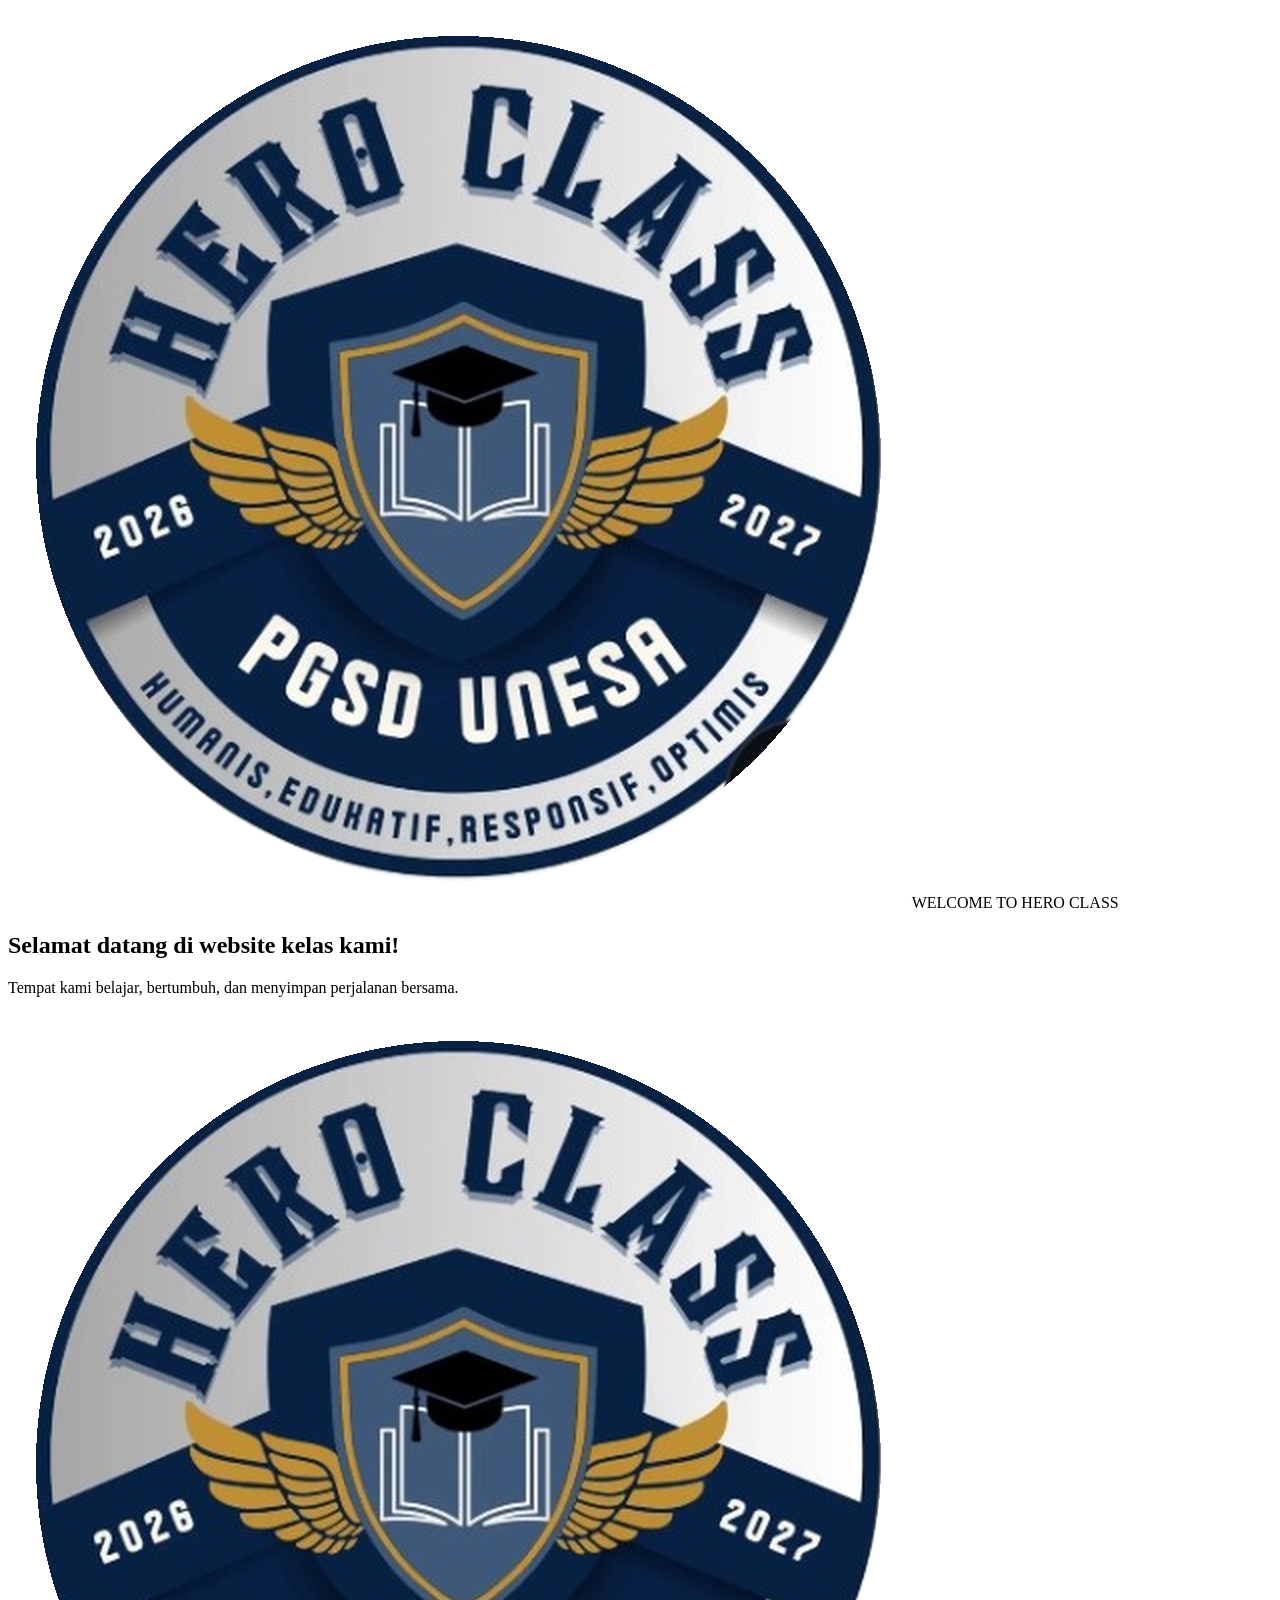
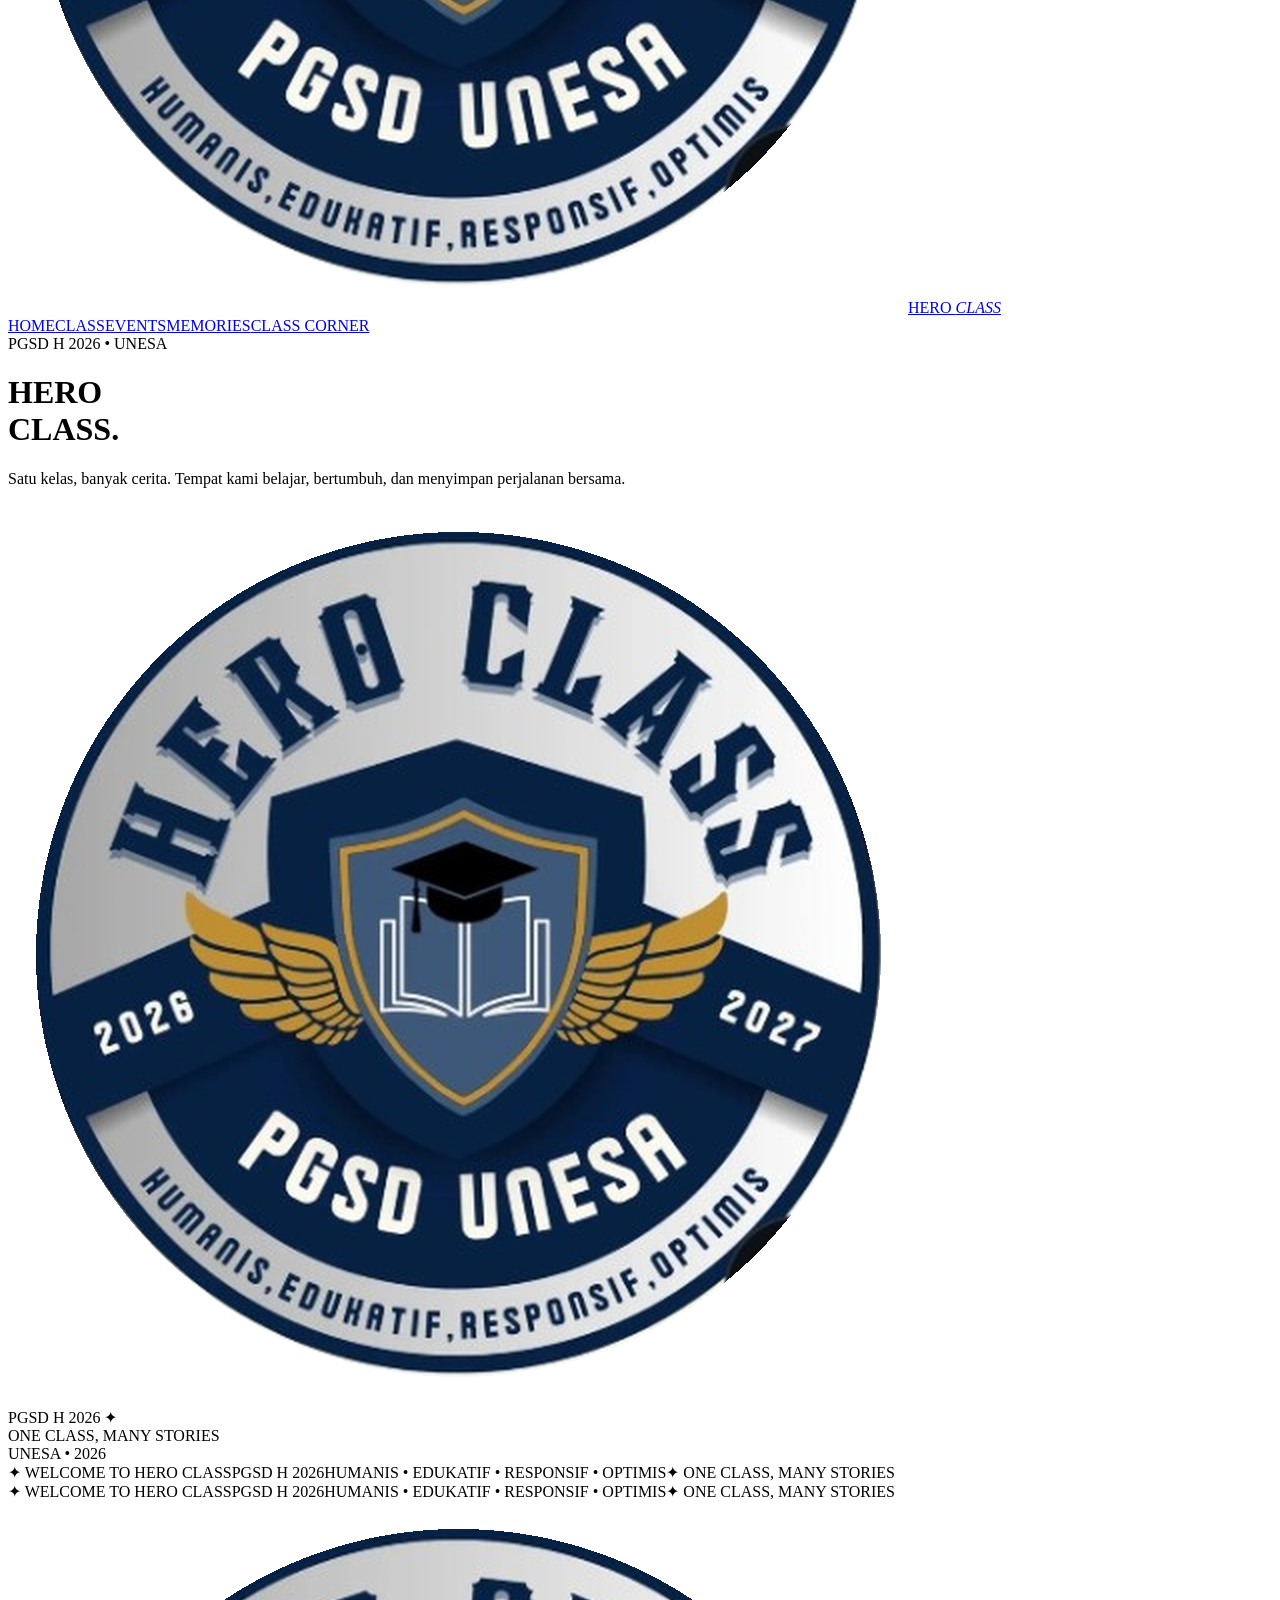
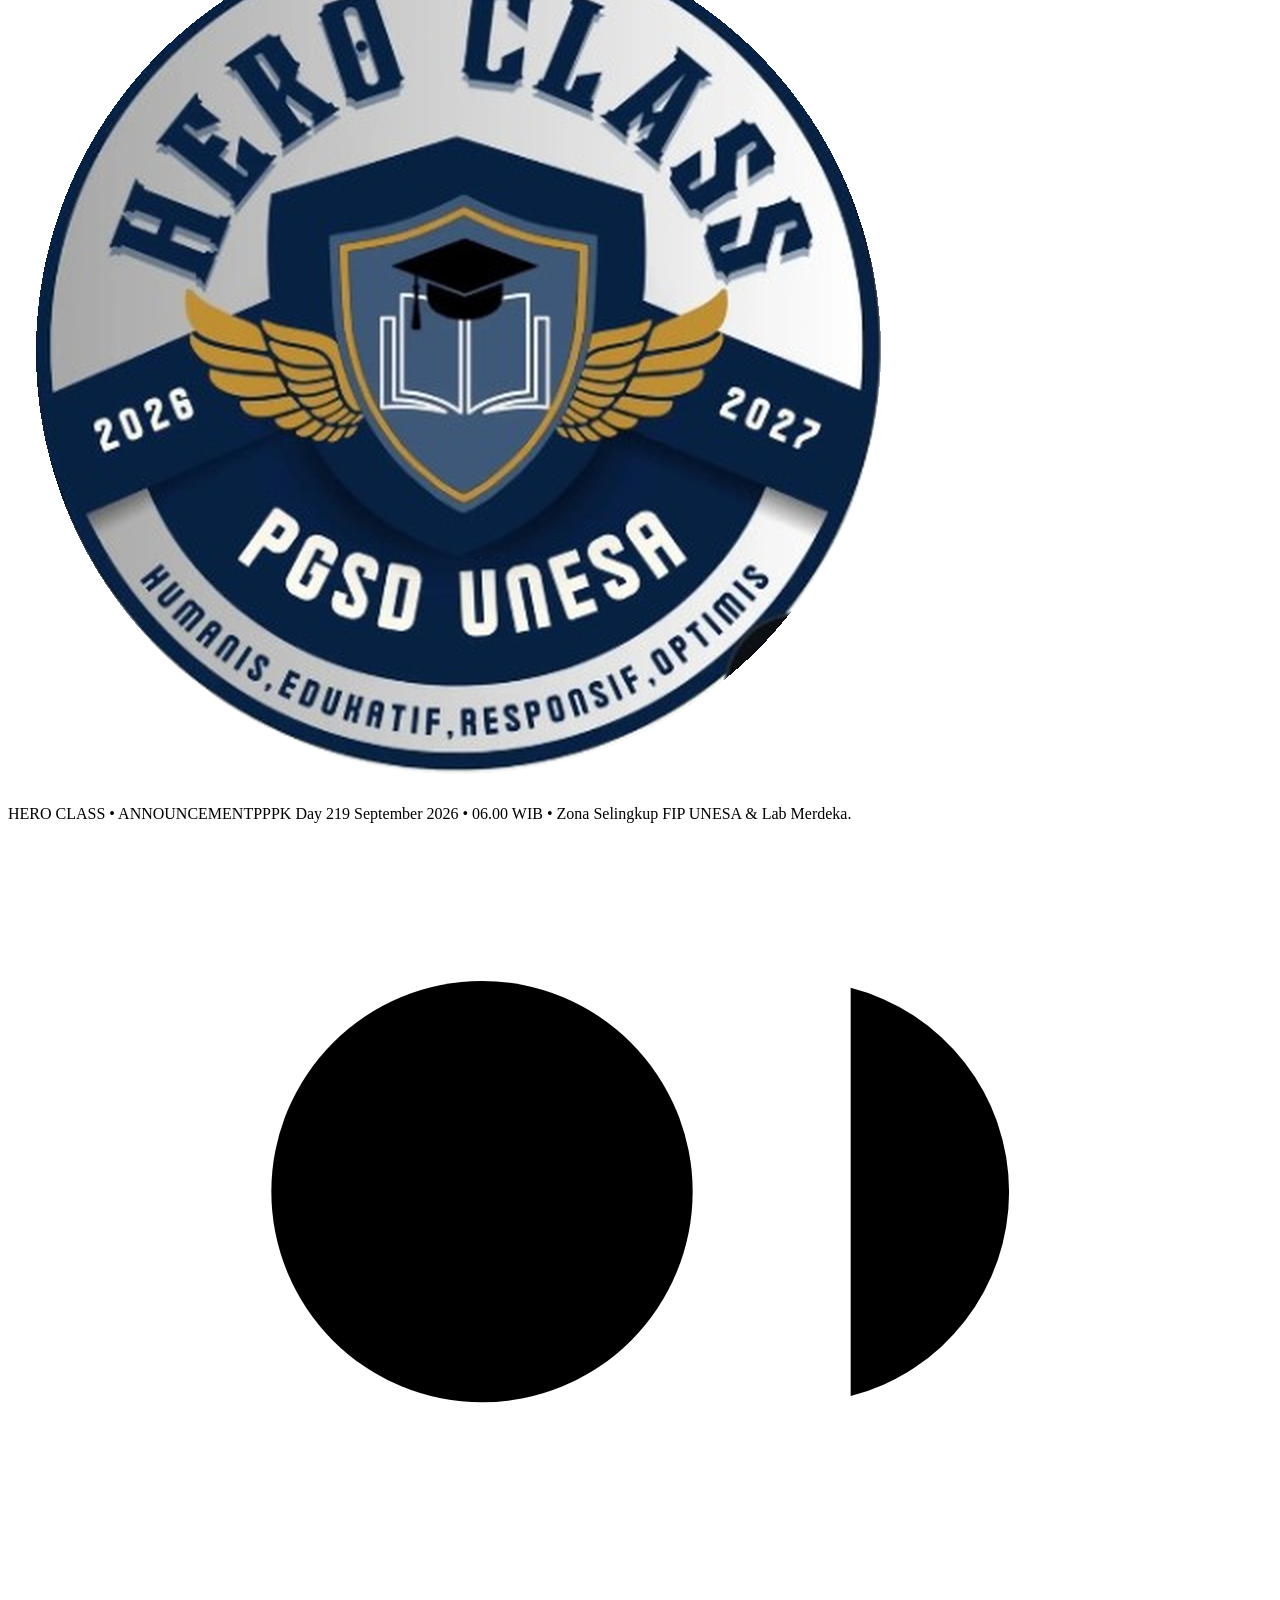
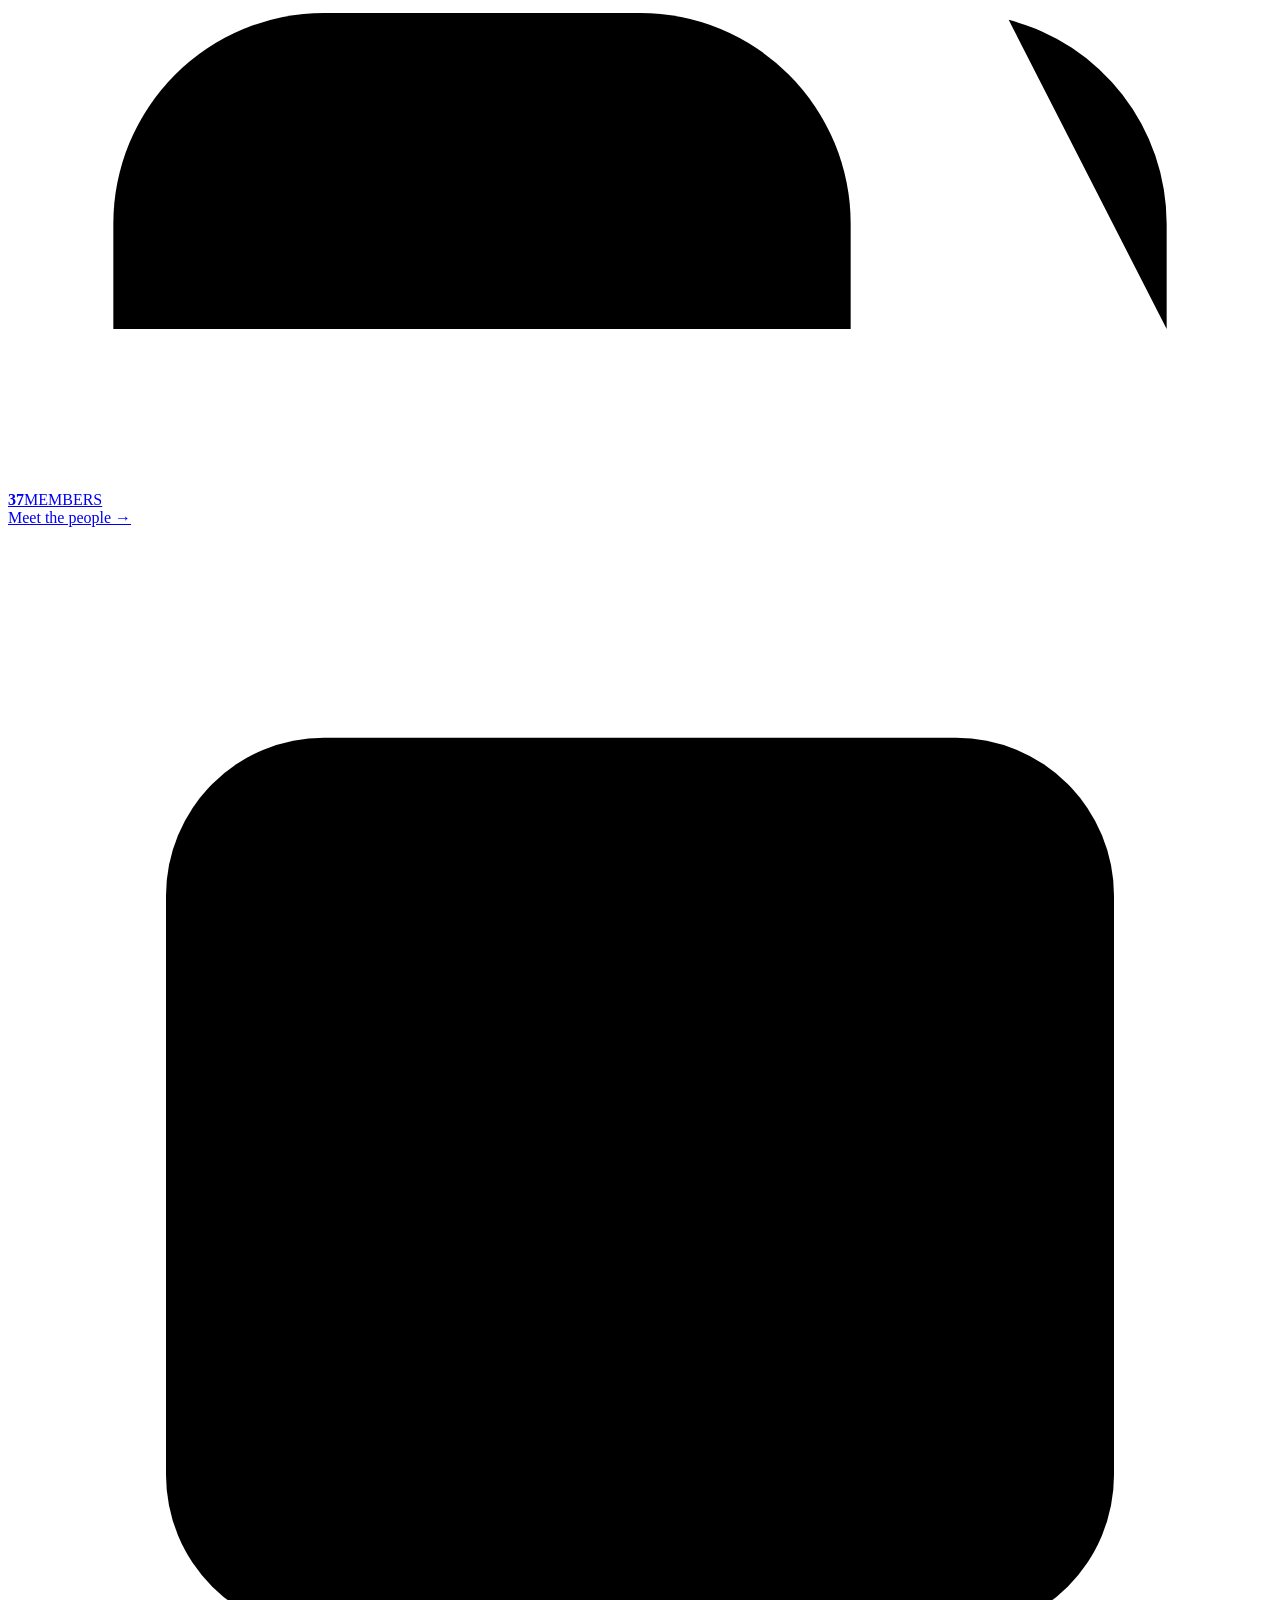
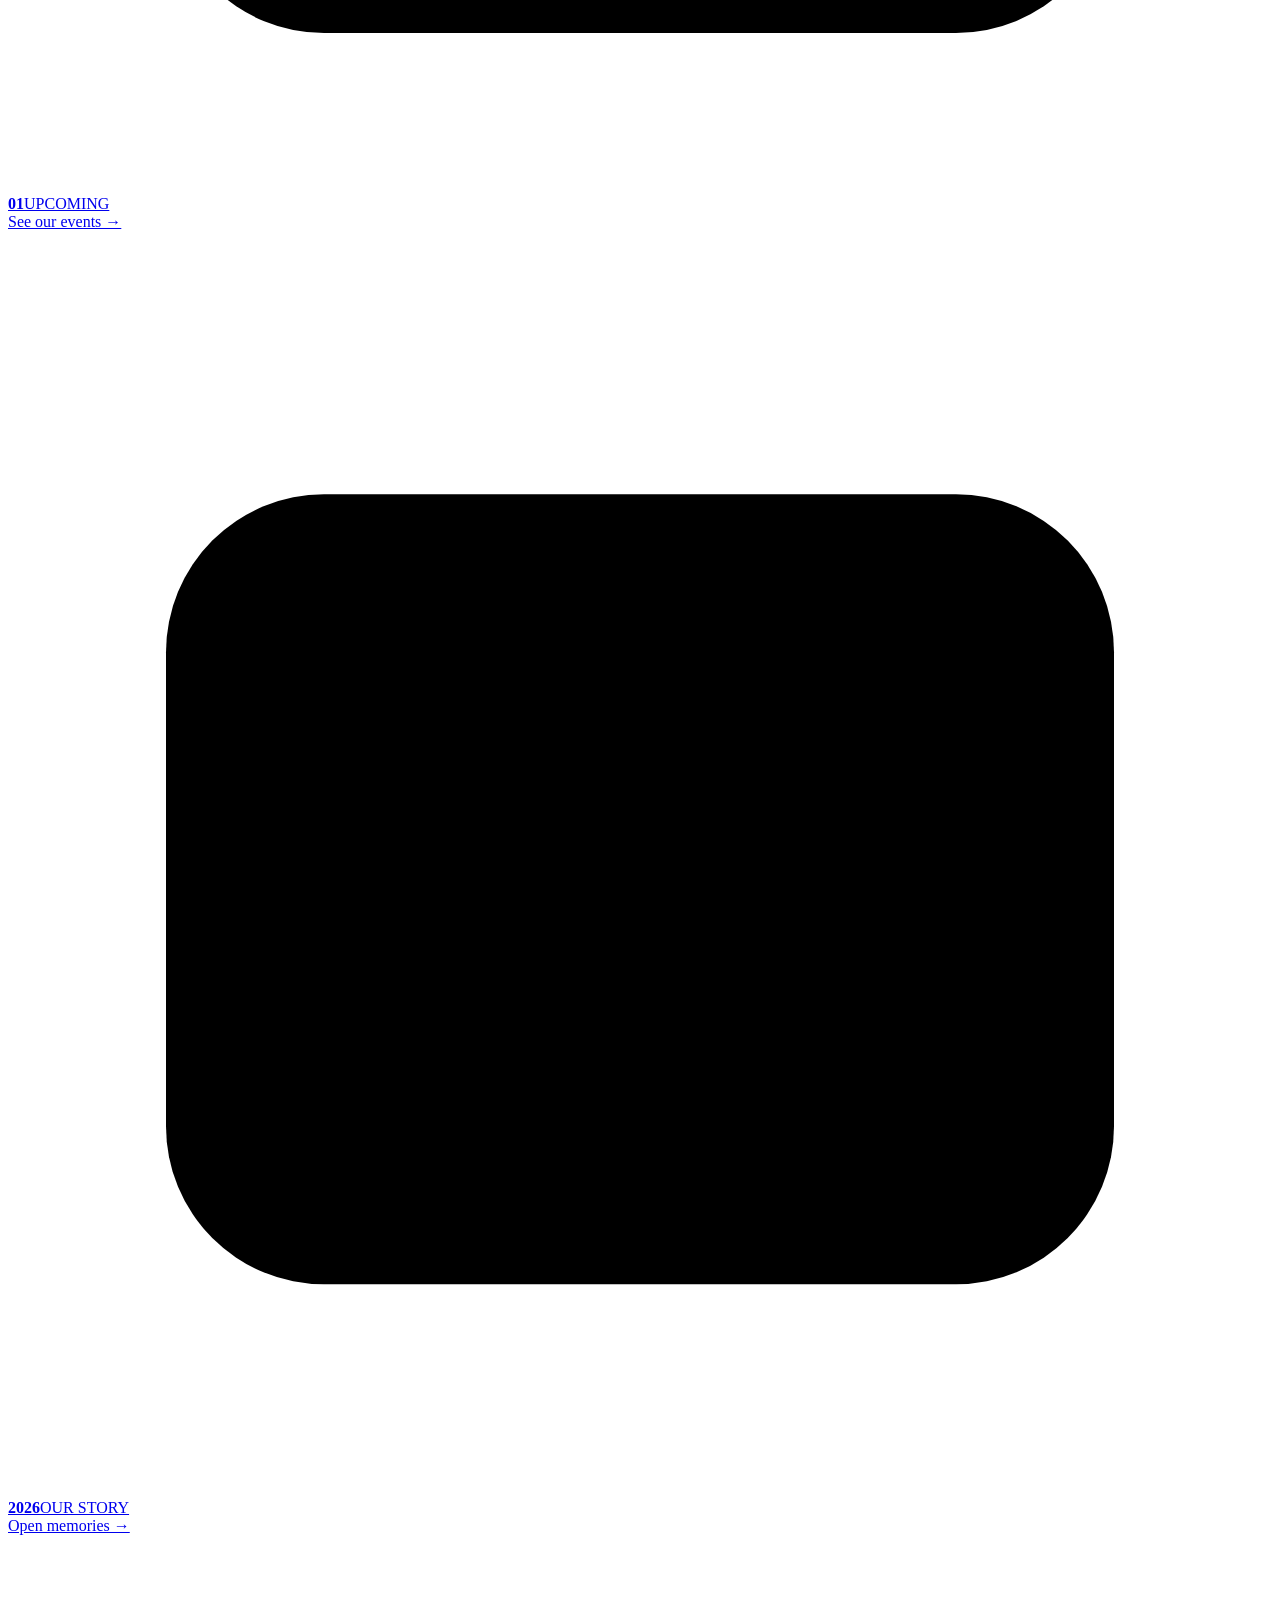
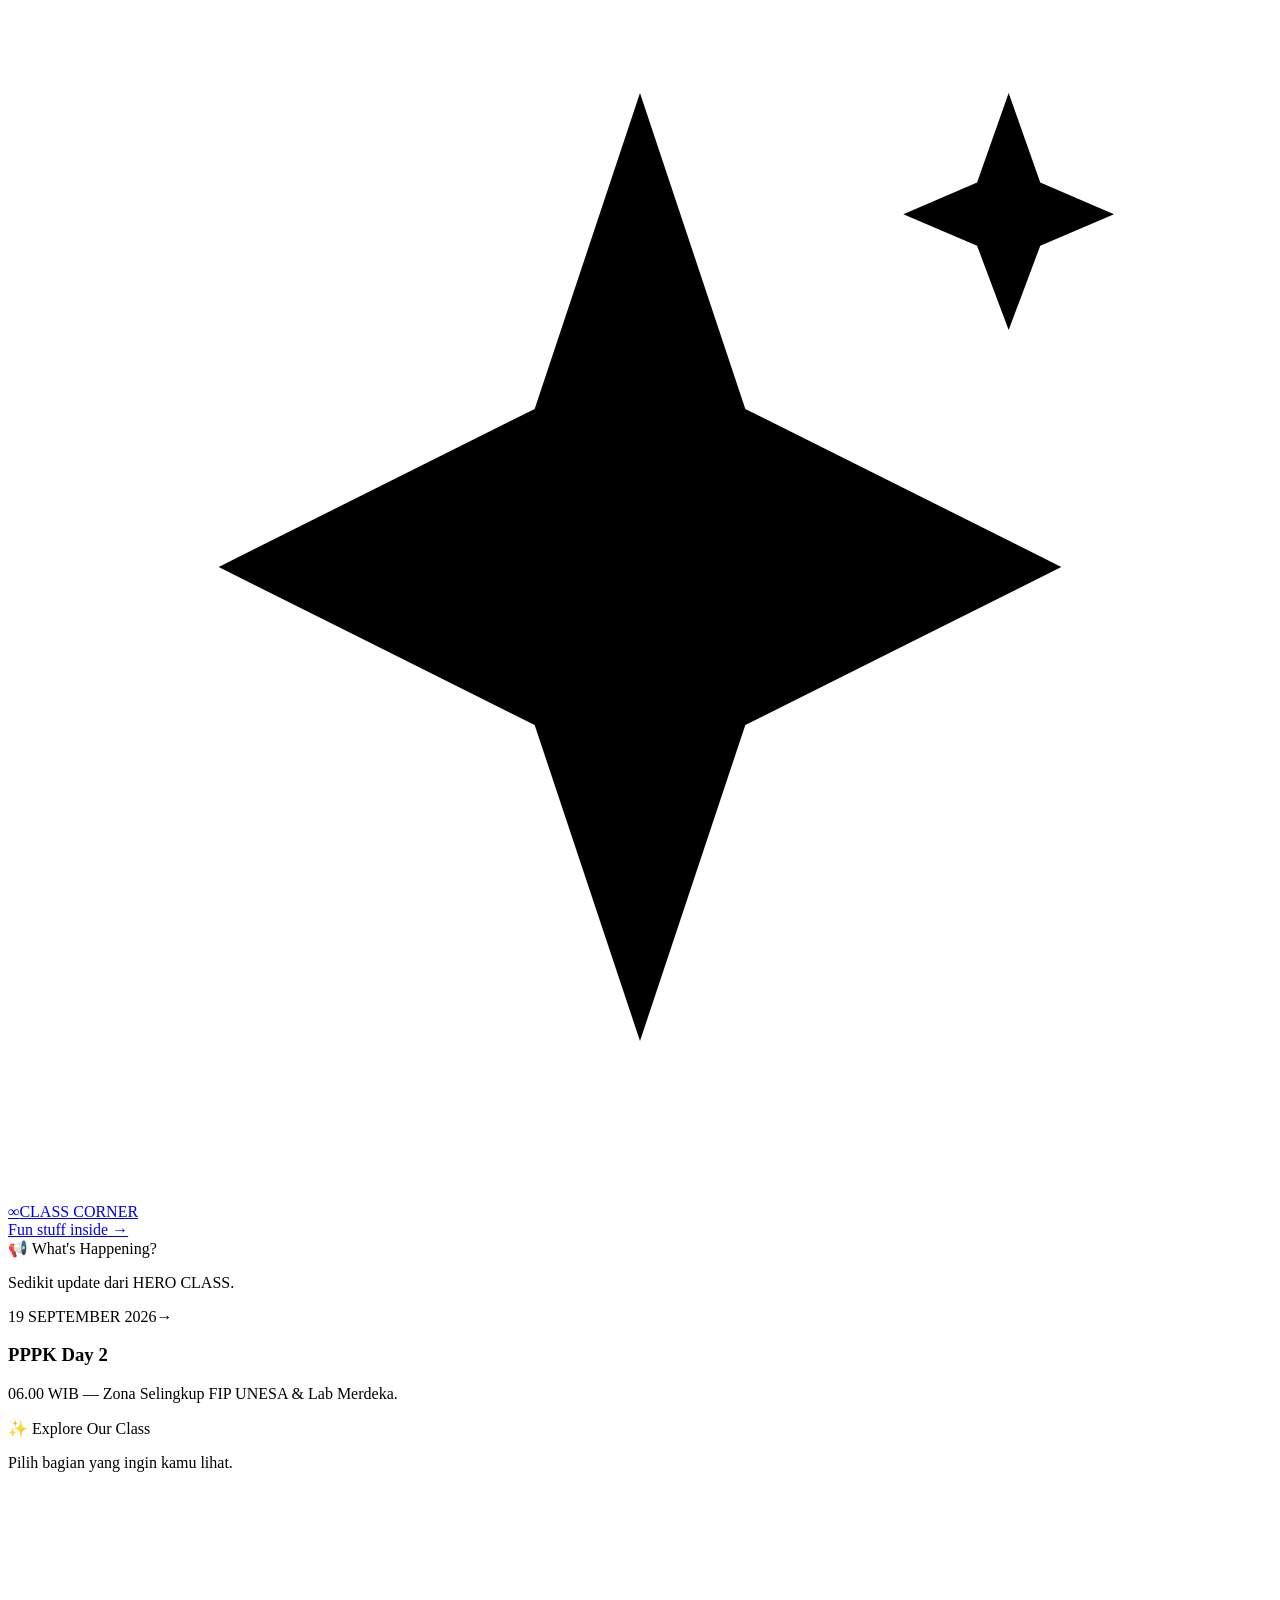
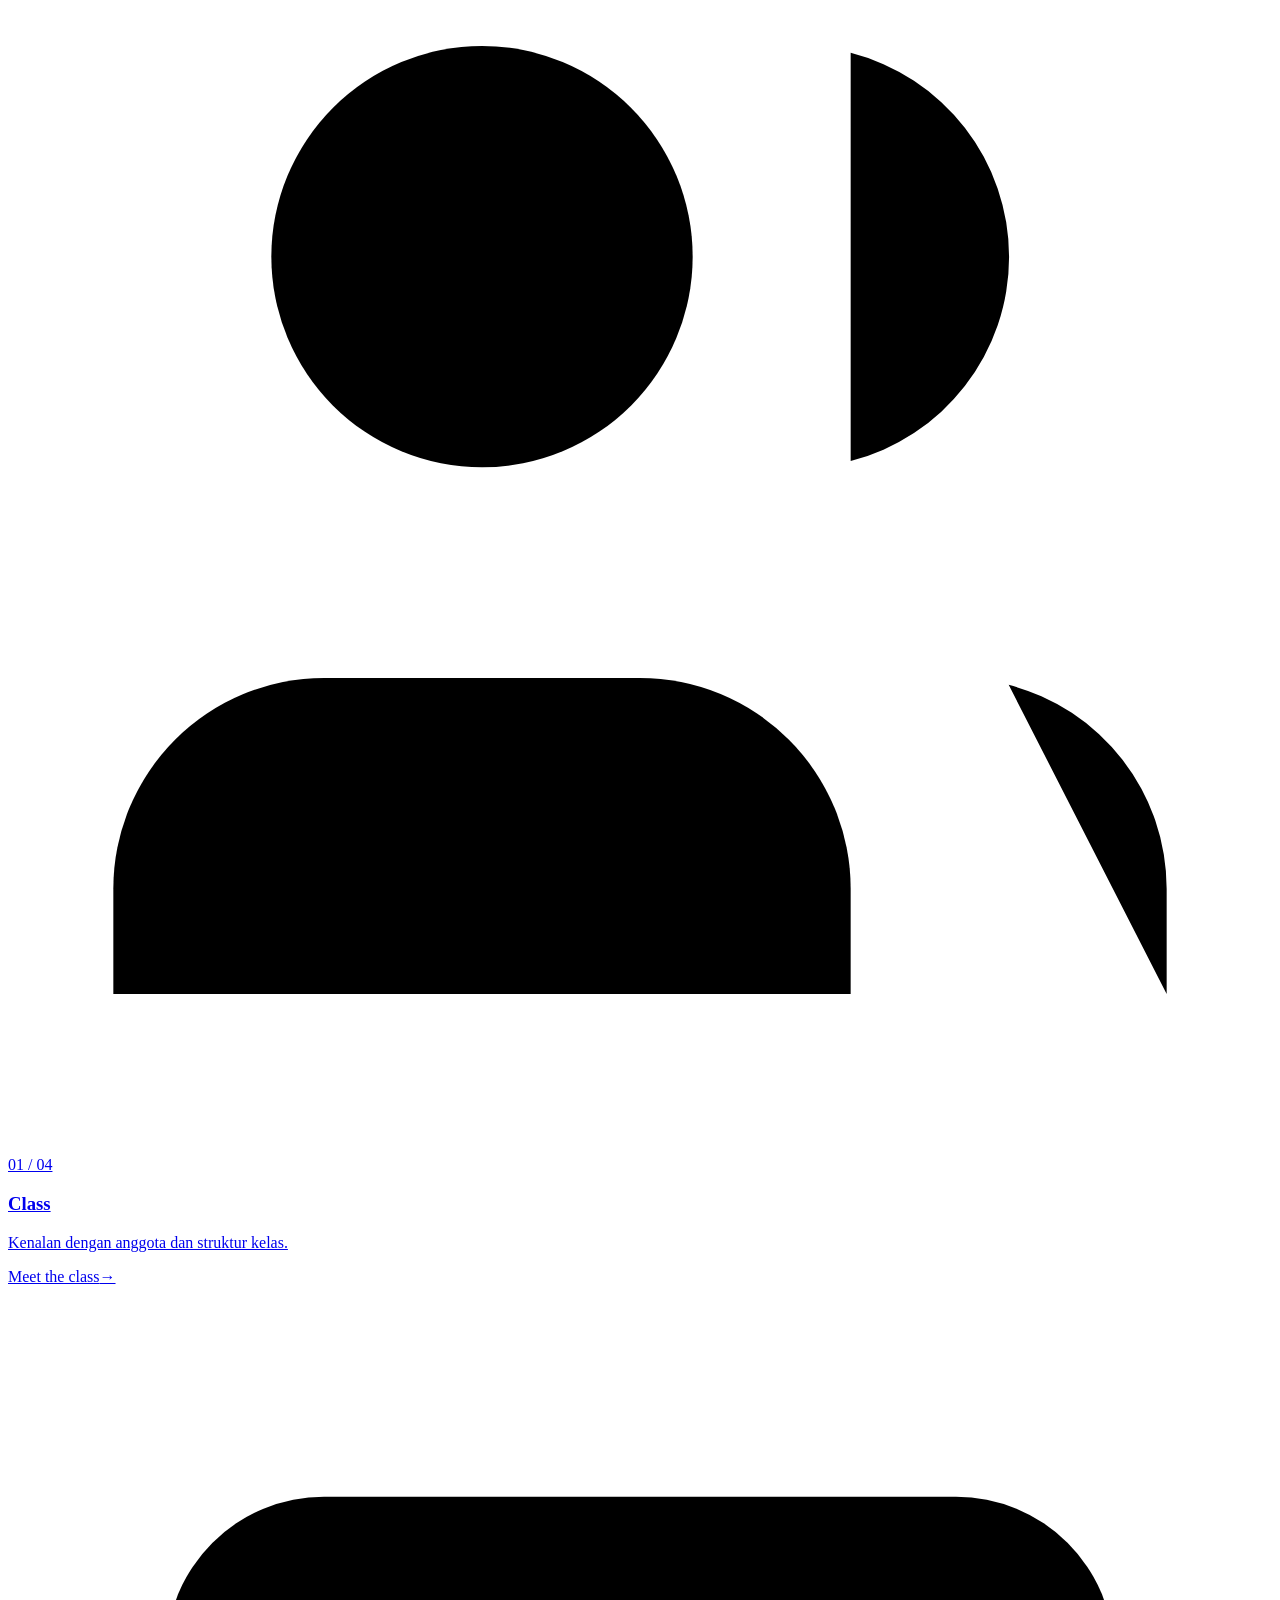
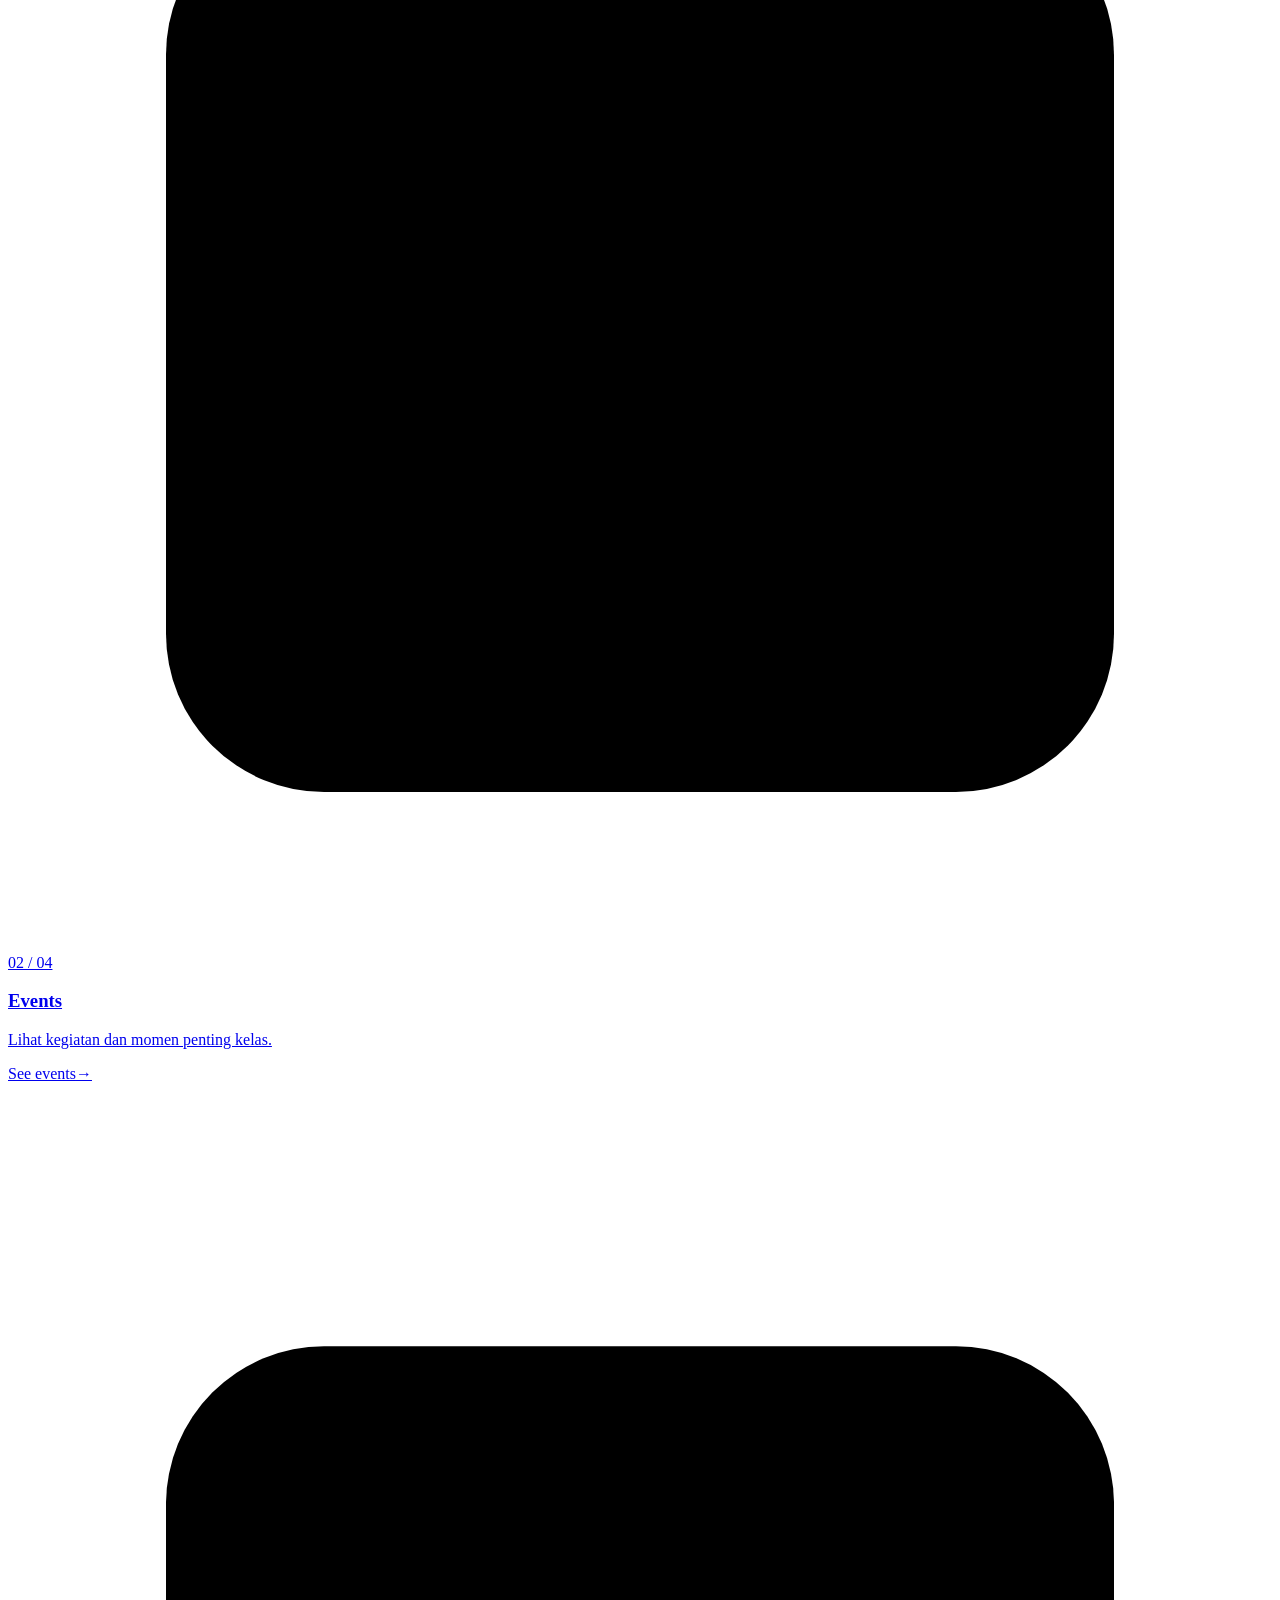
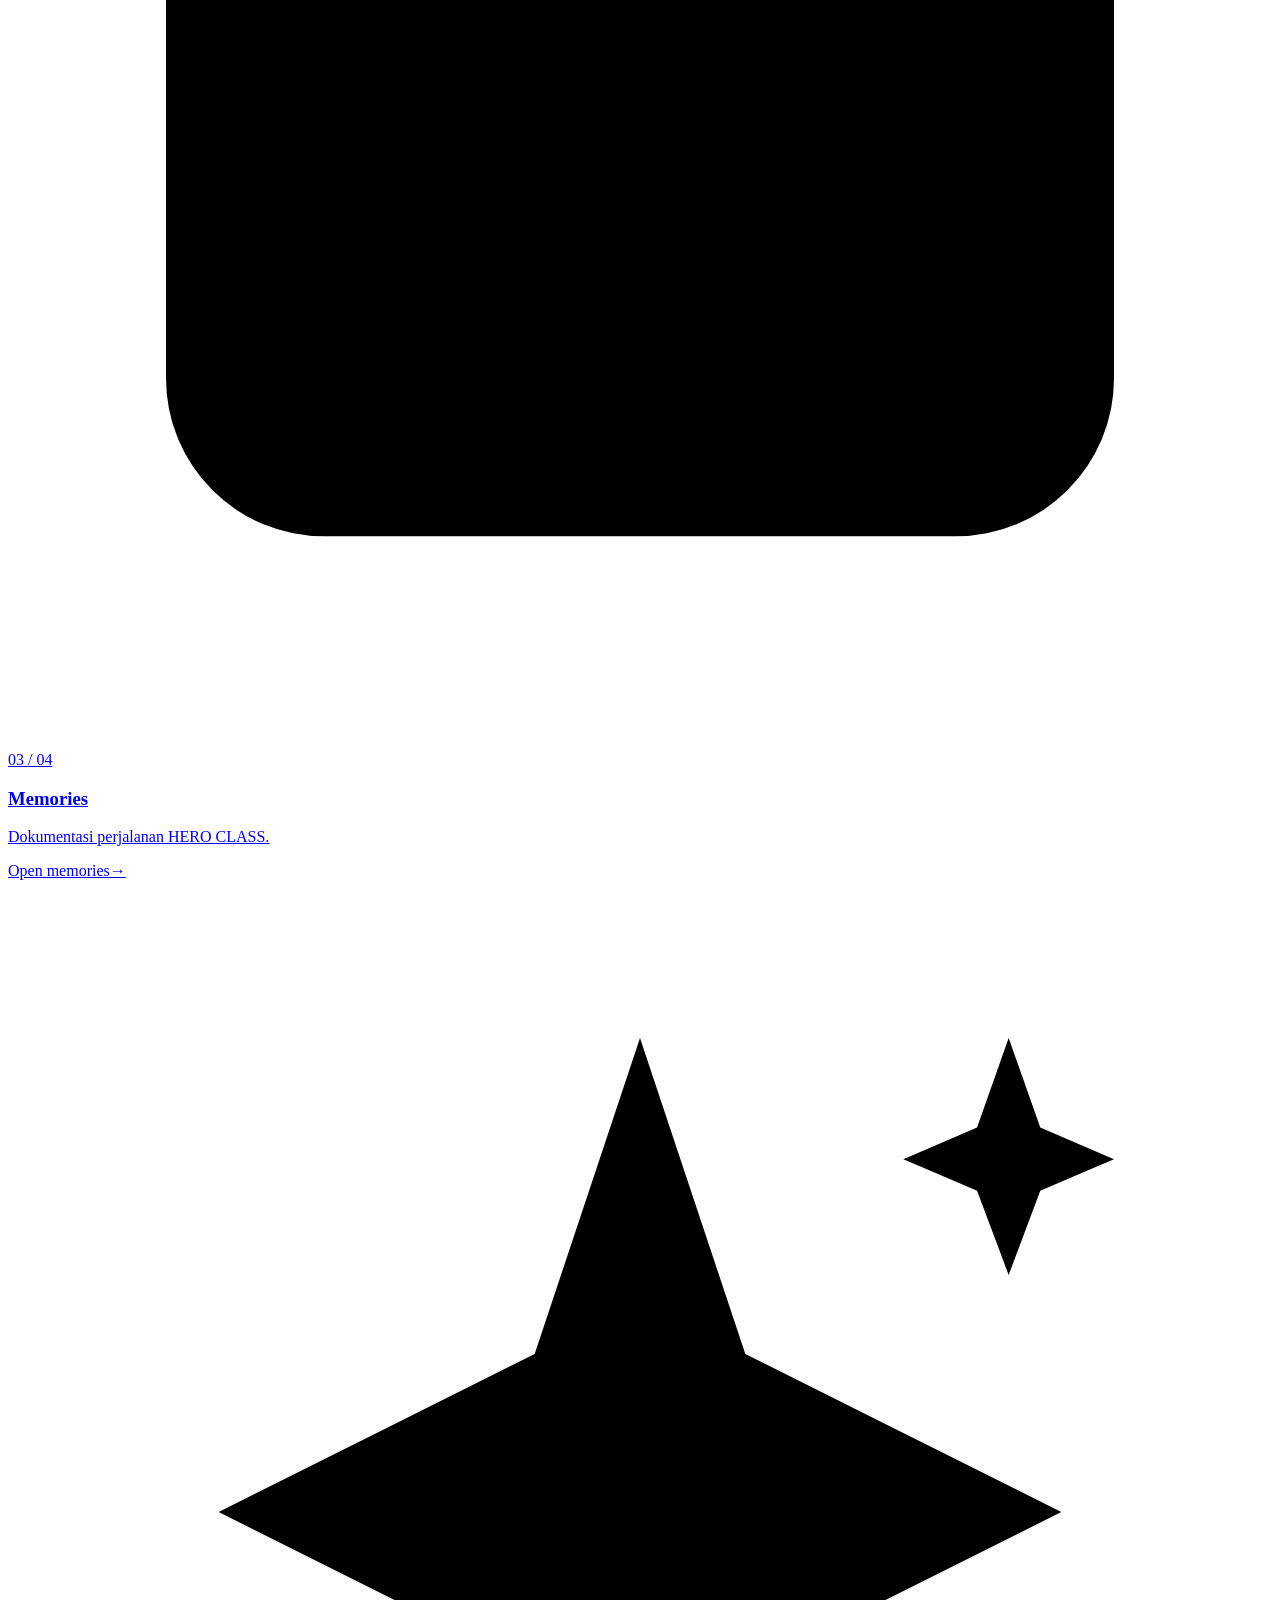
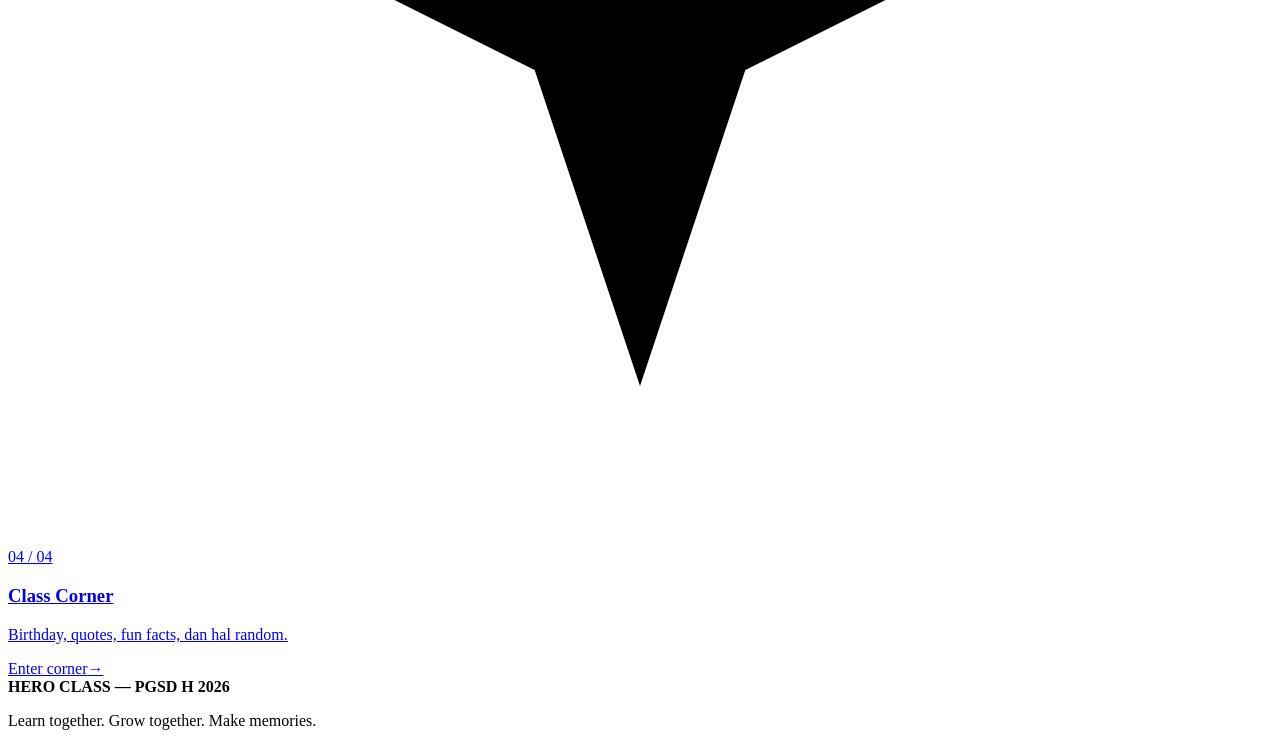
==== index.html @ 38826e3f "Add files via upload" ====
<!doctype html><html lang="id"><head><meta charset="utf-8"><meta name="viewport" content="width=device-width,initial-scale=1"><meta name="theme-color" content="#101c3a"><title>Home — HERO CLASS</title>
  <link rel="stylesheet" href="css/style.css">
</head><body>
<div class="welcome-overlay" id="welcomeOverlay" role="dialog" aria-modal="true" aria-label="Selamat datang">
  <div class="welcome-panel">
    <img class="welcome-logo" src="logo-hero-class.png" alt="Logo HERO CLASS">
    <span class="welcome-kicker">WELCOME TO HERO CLASS</span>
    <h2>Selamat datang di website kelas kami!</h2>
    <p>Tempat kami belajar, bertumbuh, dan menyimpan perjalanan bersama.</p>
  </div>
</div>
<div class="gravity-bg" aria-hidden="true"><i></i><i></i><i></i></div><nav><a class="brand" href="index.html"><img src="logo-hero-class.png"><span>HERO <em>CLASS</em></span></a><div class="navlinks"><a class="active" href="index.html">HOME</a><a class="" href="class.html">CLASS</a><a class="" href="events.html">EVENTS</a><a class="" href="memories.html">MEMORIES</a><a class="" href="corner.html">CLASS CORNER</a></div></nav><header class="hero"><div class="hero-inner"><div>
<div class="eyebrow">PGSD H 2026 • UNESA</div><h1>HERO<br><span>CLASS.</span></h1>
<p class="lead">Satu kelas, banyak cerita. Tempat kami belajar, bertumbuh, dan menyimpan perjalanan bersama.</p>
</div>
</div><div class="hero-art"><img class="hero-logo" src="logo-hero-class.png"><div class="sticker st1">PGSD H 2026 ✦</div><div class="sticker st2">ONE CLASS, MANY STORIES</div><div class="sticker st3">UNESA • 2026</div></div></div></header>
<div class="ticker"><div class="ticker-track">
<div class="ticker-group"><span>✦ WELCOME TO HERO CLASS</span><span>PGSD H 2026</span><span>HUMANIS • EDUKATIF • RESPONSIF • OPTIMIS</span><span>✦ ONE CLASS, MANY STORIES</span></div>
<div class="ticker-group"><span>✦ WELCOME TO HERO CLASS</span><span>PGSD H 2026</span><span>HUMANIS • EDUKATIF • RESPONSIF • OPTIMIS</span><span>✦ ONE CLASS, MANY STORIES</span></div>
</div></div>
<div class="notice-panel"><img class="notice-logo" src="logo-hero-class.png" alt="Logo HERO CLASS"><div class="notice-copy"><span class="notice-kicker">HERO CLASS • ANNOUNCEMENT</span><span class="notice-title">PPPK Day 2</span><span class="notice-text">19 September 2026 • 06.00 WIB • Zona Selingkup FIP UNESA &amp; Lab Merdeka.</span></div><span class="notice-dot" aria-hidden="true"></span></div>
<div class="quick">
<a class="card" href="class.html"><div class="quick-icon"><svg viewBox="0 0 24 24" aria-hidden="true"><path d="M16 21v-2a4 4 0 0 0-4-4H6a4 4 0 0 0-4 4v2"/><circle cx="9" cy="7" r="4"/><path d="M22 21v-2a4 4 0 0 0-3-3.87M16 3.13a4 4 0 0 1 0 7.75"/></svg></div><b>37</b><span>MEMBERS</span><div class="mini">Meet the people →</div></a>
<a class="card" href="events.html"><div class="quick-icon"><svg viewBox="0 0 24 24" aria-hidden="true"><rect x="3" y="4" width="18" height="17" rx="3"/><path d="M16 2v4M8 2v4M3 10h18"/><path d="M8 14h3M8 17h5"/></svg></div><b>01</b><span>UPCOMING</span><div class="mini">See our events →</div></a>
<a class="card" href="memories.html"><div class="quick-icon"><svg viewBox="0 0 24 24" aria-hidden="true"><rect x="3" y="5" width="18" height="15" rx="3"/><circle cx="8.5" cy="10" r="1.5"/><path d="m5 17 4.5-4 3.2 2.7 2.2-2.1L20 18"/></svg></div><b>2026</b><span>OUR STORY</span><div class="mini">Open memories →</div></a>
<a class="card" href="corner.html"><div class="quick-icon"><svg viewBox="0 0 24 24" aria-hidden="true"><path d="M12 3 14 9l6 3-6 3-2 6-2-6-6-3 6-3 2-6Z"/><path d="m19 3 .6 1.7L21 5.3l-1.4.6L19 7.5l-.6-1.6-1.4-.6 1.4-.6L19 3Z"/></svg></div><b>∞</b><span>CLASS CORNER</span><div class="mini">Fun stuff inside →</div></a>
</div>
<section><div class="wrap"><div class="section-title">📢 What's Happening?</div><p class="sub">Sedikit update dari HERO CLASS.</p><div class="card notice"><span class="date">19 SEPTEMBER 2026</span><span class="arrow">→</span><h3>PPPK Day 2</h3><p>06.00 WIB — Zona Selingkup FIP UNESA &amp; Lab Merdeka.</p></div></div></section>
<section style="padding-top:0"><div class="wrap"><div class="section-title">✨ Explore Our Class</div><p class="sub">Pilih bagian yang ingin kamu lihat.</p><div class="grid explore-grid">
<a class="card explore-card" href="class.html"><div class="explore-inner"><div><div class="explore-top"><div class="explore-icon"><svg viewBox="0 0 24 24" aria-hidden="true"><path d="M16 21v-2a4 4 0 0 0-4-4H6a4 4 0 0 0-4 4v2"/><circle cx="9" cy="7" r="4"/><path d="M22 21v-2a4 4 0 0 0-3-3.87M16 3.13a4 4 0 0 1 0 7.75"/></svg></div><span class="explore-num">01 / 04</span></div><h3>Class</h3><p>Kenalan dengan anggota dan struktur kelas.</p></div><div class="explore-link"><span>Meet the class</span><span class="explore-arrow">→</span></div></div></a>
<a class="card explore-card" href="events.html"><div class="explore-inner"><div><div class="explore-top"><div class="explore-icon"><svg viewBox="0 0 24 24" aria-hidden="true"><rect x="3" y="4" width="18" height="17" rx="3"/><path d="M16 2v4M8 2v4M3 10h18"/><path d="M8 14h3M8 17h5"/></svg></div><span class="explore-num">02 / 04</span></div><h3>Events</h3><p>Lihat kegiatan dan momen penting kelas.</p></div><div class="explore-link"><span>See events</span><span class="explore-arrow">→</span></div></div></a>
<a class="card explore-card" href="memories.html"><div class="explore-inner"><div><div class="explore-top"><div class="explore-icon"><svg viewBox="0 0 24 24" aria-hidden="true"><rect x="3" y="5" width="18" height="15" rx="3"/><circle cx="8.5" cy="10" r="1.5"/><path d="m5 17 4.5-4 3.2 2.7 2.2-2.1L20 18"/></svg></div><span class="explore-num">03 / 04</span></div><h3>Memories</h3><p>Dokumentasi perjalanan HERO CLASS.</p></div><div class="explore-link"><span>Open memories</span><span class="explore-arrow">→</span></div></div></a>
<a class="card explore-card" href="corner.html"><div class="explore-inner"><div><div class="explore-top"><div class="explore-icon"><svg viewBox="0 0 24 24" aria-hidden="true"><path d="M12 3 14 9l6 3-6 3-2 6-2-6-6-3 6-3 2-6Z"/><path d="m19 3 .6 1.7L21 5.3l-1.4.6L19 7.5l-.6-1.6-1.4-.6 1.4-.6L19 3Z"/></svg></div><span class="explore-num">04 / 04</span></div><h3>Class Corner</h3><p>Birthday, quotes, fun facts, dan hal random.</p></div><div class="explore-link"><span>Enter corner</span><span class="explore-arrow">→</span></div></div></a>
</div></div></section>
<footer><strong>HERO CLASS — PGSD H 2026</strong><p><span>Learn together. Grow together. Make memories.</span></p></footer>
  <script src="js/main.js"></script>
  <script src="js/home.js"></script>
</body></html>
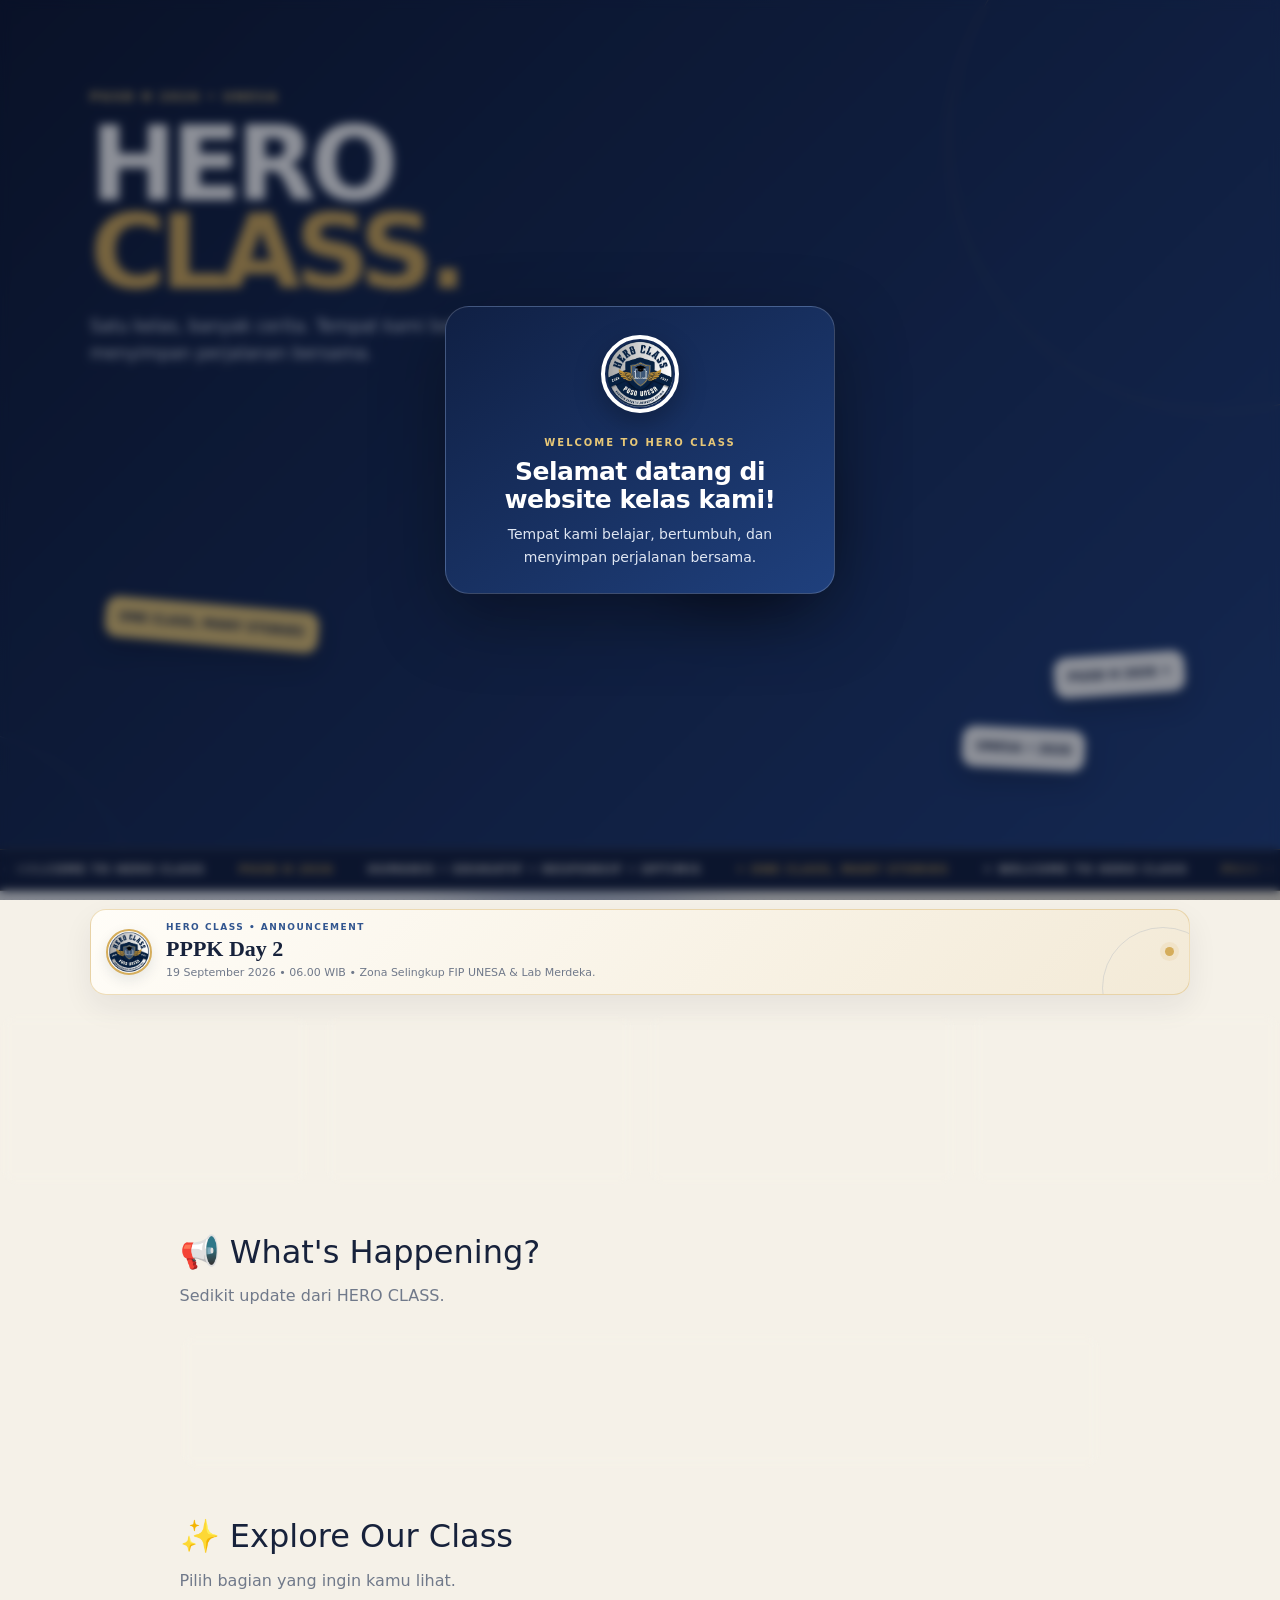
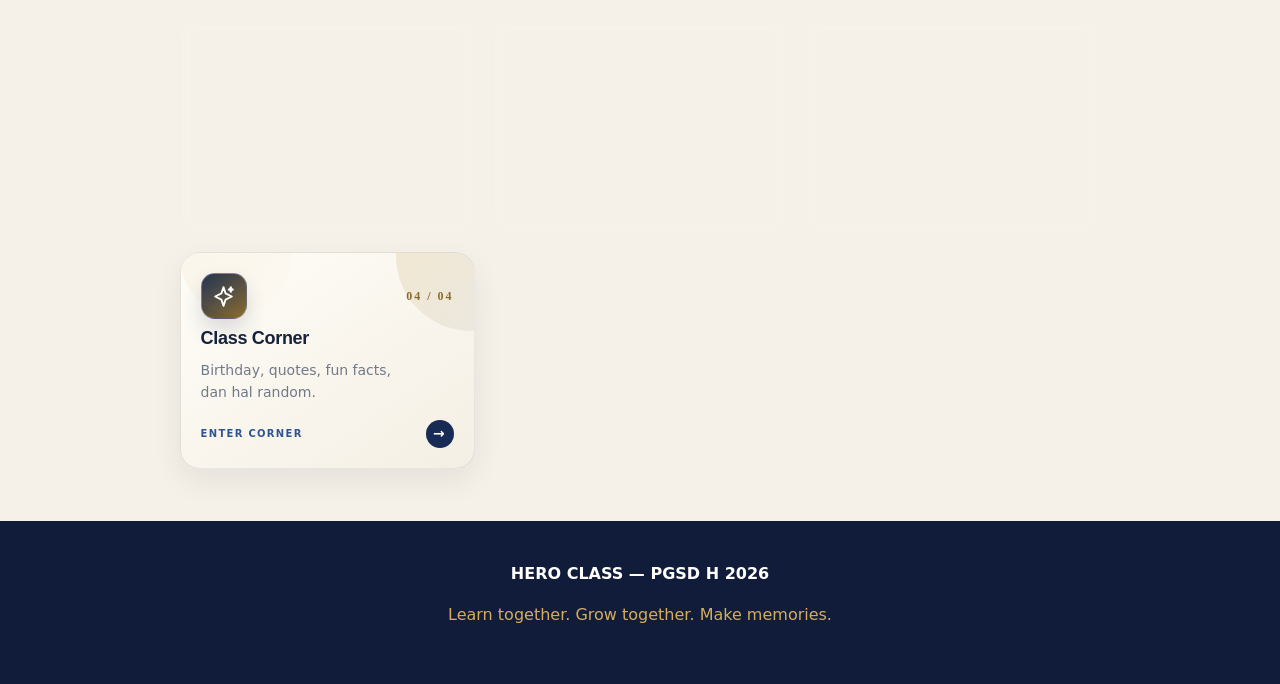
==== commit 870adf86: "Upload" ====
--- a/index.html
+++ b/index.html
@@ -10,22 +10,22 @@
   </div>
 </div>
 <div class="gravity-bg" aria-hidden="true"><i></i><i></i><i></i></div><nav><a class="brand" href="index.html"><img src="logo-hero-class.png"><span>HERO <em>CLASS</em></span></a><div class="navlinks"><a class="active" href="index.html">HOME</a><a class="" href="class.html">CLASS</a><a class="" href="events.html">EVENTS</a><a class="" href="memories.html">MEMORIES</a><a class="" href="corner.html">CLASS CORNER</a></div></nav><header class="hero"><div class="hero-inner"><div>
-<div class="eyebrow">PGSD H 2026 • UNESA</div><h1>HERO<br><span>CLASS.</span></h1>
-<p class="lead">Satu kelas, banyak cerita. Tempat kami belajar, bertumbuh, dan menyimpan perjalanan bersama.</p>
+<div class="eyebrow" id="homeEyebrow">PGSD H 2026 • UNESA</div><h1 id="homeTitle">HERO<br><span>CLASS.</span></h1>
+<p class="lead" id="homeLead">Satu kelas, banyak cerita. Tempat kami belajar, bertumbuh, dan menyimpan perjalanan bersama.</p>
 </div>
 </div><div class="hero-art"><img class="hero-logo" src="logo-hero-class.png"><div class="sticker st1">PGSD H 2026 ✦</div><div class="sticker st2">ONE CLASS, MANY STORIES</div><div class="sticker st3">UNESA • 2026</div></div></div></header>
 <div class="ticker"><div class="ticker-track">
 <div class="ticker-group"><span>✦ WELCOME TO HERO CLASS</span><span>PGSD H 2026</span><span>HUMANIS • EDUKATIF • RESPONSIF • OPTIMIS</span><span>✦ ONE CLASS, MANY STORIES</span></div>
 <div class="ticker-group"><span>✦ WELCOME TO HERO CLASS</span><span>PGSD H 2026</span><span>HUMANIS • EDUKATIF • RESPONSIF • OPTIMIS</span><span>✦ ONE CLASS, MANY STORIES</span></div>
 </div></div>
-<div class="notice-panel"><img class="notice-logo" src="logo-hero-class.png" alt="Logo HERO CLASS"><div class="notice-copy"><span class="notice-kicker">HERO CLASS • ANNOUNCEMENT</span><span class="notice-title">PPPK Day 2</span><span class="notice-text">19 September 2026 • 06.00 WIB • Zona Selingkup FIP UNESA &amp; Lab Merdeka.</span></div><span class="notice-dot" aria-hidden="true"></span></div>
+<div class="notice-panel"><img class="notice-logo" src="logo-hero-class.png" alt="Logo HERO CLASS"><div class="notice-copy"><span class="notice-kicker">HERO CLASS • ANNOUNCEMENT</span><span class="notice-title" id="announcementTitle">PPPK Day 2</span><span class="notice-text" id="announcementText">19 September 2026 • 06.00 WIB • Zona Selingkup FIP UNESA &amp; Lab Merdeka.</span></div><span class="notice-dot" aria-hidden="true"></span></div>
 <div class="quick">
 <a class="card" href="class.html"><div class="quick-icon"><svg viewBox="0 0 24 24" aria-hidden="true"><path d="M16 21v-2a4 4 0 0 0-4-4H6a4 4 0 0 0-4 4v2"/><circle cx="9" cy="7" r="4"/><path d="M22 21v-2a4 4 0 0 0-3-3.87M16 3.13a4 4 0 0 1 0 7.75"/></svg></div><b>37</b><span>MEMBERS</span><div class="mini">Meet the people →</div></a>
 <a class="card" href="events.html"><div class="quick-icon"><svg viewBox="0 0 24 24" aria-hidden="true"><rect x="3" y="4" width="18" height="17" rx="3"/><path d="M16 2v4M8 2v4M3 10h18"/><path d="M8 14h3M8 17h5"/></svg></div><b>01</b><span>UPCOMING</span><div class="mini">See our events →</div></a>
 <a class="card" href="memories.html"><div class="quick-icon"><svg viewBox="0 0 24 24" aria-hidden="true"><rect x="3" y="5" width="18" height="15" rx="3"/><circle cx="8.5" cy="10" r="1.5"/><path d="m5 17 4.5-4 3.2 2.7 2.2-2.1L20 18"/></svg></div><b>2026</b><span>OUR STORY</span><div class="mini">Open memories →</div></a>
 <a class="card" href="corner.html"><div class="quick-icon"><svg viewBox="0 0 24 24" aria-hidden="true"><path d="M12 3 14 9l6 3-6 3-2 6-2-6-6-3 6-3 2-6Z"/><path d="m19 3 .6 1.7L21 5.3l-1.4.6L19 7.5l-.6-1.6-1.4-.6 1.4-.6L19 3Z"/></svg></div><b>∞</b><span>CLASS CORNER</span><div class="mini">Fun stuff inside →</div></a>
 </div>
-<section><div class="wrap"><div class="section-title">📢 What's Happening?</div><p class="sub">Sedikit update dari HERO CLASS.</p><div class="card notice"><span class="date">19 SEPTEMBER 2026</span><span class="arrow">→</span><h3>PPPK Day 2</h3><p>06.00 WIB — Zona Selingkup FIP UNESA &amp; Lab Merdeka.</p></div></div></section>
+<section><div class="wrap"><div class="section-title">📢 What's Happening?</div><p class="sub">Sedikit update dari HERO CLASS.</p><div class="card notice"><span class="date" id="announcementDate">19 SEPTEMBER 2026</span><span class="arrow">→</span><h3 id="announcementTitle2">PPPK Day 2</h3><p id="announcementTime">06.00 WIB — Zona Selingkup FIP UNESA &amp; Lab Merdeka.</p></div></div></section>
 <section style="padding-top:0"><div class="wrap"><div class="section-title">✨ Explore Our Class</div><p class="sub">Pilih bagian yang ingin kamu lihat.</p><div class="grid explore-grid">
 <a class="card explore-card" href="class.html"><div class="explore-inner"><div><div class="explore-top"><div class="explore-icon"><svg viewBox="0 0 24 24" aria-hidden="true"><path d="M16 21v-2a4 4 0 0 0-4-4H6a4 4 0 0 0-4 4v2"/><circle cx="9" cy="7" r="4"/><path d="M22 21v-2a4 4 0 0 0-3-3.87M16 3.13a4 4 0 0 1 0 7.75"/></svg></div><span class="explore-num">01 / 04</span></div><h3>Class</h3><p>Kenalan dengan anggota dan struktur kelas.</p></div><div class="explore-link"><span>Meet the class</span><span class="explore-arrow">→</span></div></div></a>
 <a class="card explore-card" href="events.html"><div class="explore-inner"><div><div class="explore-top"><div class="explore-icon"><svg viewBox="0 0 24 24" aria-hidden="true"><rect x="3" y="4" width="18" height="17" rx="3"/><path d="M16 2v4M8 2v4M3 10h18"/><path d="M8 14h3M8 17h5"/></svg></div><span class="explore-num">02 / 04</span></div><h3>Events</h3><p>Lihat kegiatan dan momen penting kelas.</p></div><div class="explore-link"><span>See events</span><span class="explore-arrow">→</span></div></div></a>
@@ -33,6 +33,5 @@
 <a class="card explore-card" href="corner.html"><div class="explore-inner"><div><div class="explore-top"><div class="explore-icon"><svg viewBox="0 0 24 24" aria-hidden="true"><path d="M12 3 14 9l6 3-6 3-2 6-2-6-6-3 6-3 2-6Z"/><path d="m19 3 .6 1.7L21 5.3l-1.4.6L19 7.5l-.6-1.6-1.4-.6 1.4-.6L19 3Z"/></svg></div><span class="explore-num">04 / 04</span></div><h3>Class Corner</h3><p>Birthday, quotes, fun facts, dan hal random.</p></div><div class="explore-link"><span>Enter corner</span><span class="explore-arrow">→</span></div></div></a>
 </div></div></section>
 <footer><strong>HERO CLASS — PGSD H 2026</strong><p><span>Learn together. Grow together. Make memories.</span></p></footer>
-  <script src="js/main.js"></script>
-  <script src="js/home.js"></script>
+  <script src="js/config.js"></script><script src="js/main.js"></script><script src="js/data.js"></script><script src="js/home.js"></script>
 </body></html>
--- a/css/style.css
+++ b/css/style.css
@@ -0,0 +1,1727 @@
+/* HERO CLASS — shared CSS */
+
+/* Source: events.html */
+:root{--navy:#101c3a;--navy2:#1c3264;--blue:#31558f;--gold:#d5ad5b;--cream:#f5f1e8;--paper:#fffdf8;--ink:#17223b;--muted:#70798a;--line:#18233d16}
+*{box-sizing:border-box}html{scroll-behavior:smooth}body{margin:0;background:var(--cream);color:var(--ink);font-family:Inter,system-ui,-apple-system,Segoe UI,sans-serif;line-height:1.6}
+body:before{content:"";position:fixed;inset:0;pointer-events:none;opacity:.035;background-image:radial-gradient(#111 1px,transparent 1px);background-size:8px 8px}
+nav{position:fixed;z-index:30;top:12px;left:50%;transform:translateX(-50%);width:min(1100px,94%);padding:9px 14px;background:#101c3af4;border:1px solid #ffffff20;border-radius:18px;display:flex;align-items:center;justify-content:space-between;box-shadow:0 14px 40px #101c3a25;backdrop-filter:blur(14px)}
+.brand{display:flex;align-items:center;gap:9px;color:#fff;text-decoration:none;font-weight:900;letter-spacing:.5px}.brand img{width:34px;height:34px;border-radius:50%;object-fit:cover}.brand em{font-style:normal;color:var(--gold)}
+.navlinks{display:flex;gap:18px}.navlinks a{color:#eef2f9;text-decoration:none;font-size:12px;font-weight:800}.navlinks a.active,.navlinks a:hover{color:var(--gold)}
+.page{padding-top:82px;min-height:auto}.wrap{max-width:1100px;margin:auto;padding:0 7%}
+.hero{min-height:680px;padding:80px 7% 75px;background:linear-gradient(135deg,#0c1630,#203f7d);color:#fff;position:relative;overflow:hidden}
+.hero:before{content:"";position:absolute;width:540px;height:540px;border:1px solid #d5ad5b3d;border-radius:50%;right:-210px;top:-130px}.hero:after{content:"";position:absolute;width:400px;height:400px;border:1px solid #ffffff18;border-radius:50%;left:-260px;bottom:-280px}
+.hero-inner{max-width:1100px;margin:auto;display:grid;grid-template-columns:1.05fr .95fr;gap:35px;align-items:center;position:relative;z-index:1}.eyebrow{color:#e7c777;font-weight:900;font-size:12px;letter-spacing:2px}.hero h1{font-size:clamp(58px,9vw,104px);line-height:.84;letter-spacing:-6px;margin:14px 0}.hero h1 span{color:var(--gold)}.lead{font-size:17px;color:#dfe6f2;max-width:650px}.btn{display:inline-block;margin-top:18px;padding:12px 17px;border-radius:11px;background:var(--gold);color:var(--navy);font-weight:900;text-decoration:none;font-size:13px}
+.hero-art{position:relative;min-height:390px}.hero-logo{width:185px;height:185px;object-fit:cover;border-radius:50%;position:absolute;right:50px;top:15px;border:7px solid #fff;box-shadow:0 25px 55px #0007;transform:rotate(2deg)}
+.sticker{position:absolute;background:#fff;color:var(--navy);padding:11px 14px;border-radius:13px;box-shadow:0 12px 25px #0003;font-size:12px;font-weight:900}.st1{right:5px;top:270px;transform:rotate(-4deg)}.st2{left:15px;top:220px;transform:rotate(5deg);background:#e7c777}.st3{right:105px;bottom:5px;transform:rotate(3deg)}
+.ticker{z-index:20;background:var(--navy);color:#fff;padding:11px 0;overflow:hidden;font-size:11px;font-weight:900;letter-spacing:1.2px;border-top:1px solid #d5ad5b55;border-bottom:1px solid #d5ad5b55;position:relative}.ticker:before,.ticker:after{content:"";position:absolute;top:0;bottom:0;width:55px;z-index:2;pointer-events:none}.ticker:before{left:0;background:linear-gradient(90deg,var(--navy),transparent)}.ticker:after{right:0;background:linear-gradient(-90deg,var(--navy),transparent)}.ticker-track{display:flex;width:max-content;animation:move 28s linear infinite}.ticker-group{display:flex;gap:34px;padding-right:34px;white-space:nowrap}.ticker-group span{color:#f8f4ea}.ticker-group span:nth-child(even){color:var(--gold)}@keyframes move{to{transform:translateX(-50%)}}
+section{padding:42px 0}.section-title{font-size:32px;margin:0}.sub{color:var(--muted);margin:5px 0 25px}.grid{display:grid;grid-template-columns:repeat(3,1fr);gap:18px}.card{background:linear-gradient(145deg,#fffdf8,#f4efe4);border:1px solid #18233d18;border-radius:20px;padding:22px;box-shadow:0 12px 30px #18233d12;position:relative;overflow:hidden;transition:transform .25s ease,box-shadow .25s ease,border-color .25s ease}.card:after{content:"";position:absolute;width:110px;height:110px;border-radius:50%;right:-45px;top:-48px;background:linear-gradient(135deg,#d5ad5b22,transparent);pointer-events:none}.card:hover{transform:translateY(-5px);box-shadow:0 18px 40px #18233d1b;border-color:#d5ad5b66}.card h3{margin:5px 0 7px}.card p{color:var(--muted);margin:0;font-size:14px}.notice{border-left:5px solid var(--gold);position:relative}.date{color:var(--blue);font-weight:900;font-size:11px;letter-spacing:.5px}.arrow{float:right;color:var(--blue);font-weight:900}
+.quick{display:grid;grid-template-columns:repeat(4,1fr);gap:14px;margin-top:-26px;position:relative;z-index:3}.quick .card{text-align:left;background:linear-gradient(145deg,#ffffff,#f3ede1);padding:18px 17px;position:relative;overflow:hidden;text-decoration:none;transition:.25s transform,.25s box-shadow;border-top:3px solid var(--gold)}.quick .card:before{content:"";position:absolute;width:75px;height:75px;border:1px solid #31558f22;border-radius:50%;right:-24px;bottom:-28px}.quick .card:hover{transform:translateY(-6px);box-shadow:0 18px 35px #18233d18}.quick b{display:block;font-size:24px;color:var(--blue)}.quick span{font-size:10px;color:var(--muted);font-weight:900;letter-spacing:.6px}.quick .mini{font-size:9px;margin-top:5px;color:var(--muted)}
+.countdown{display:grid;grid-template-columns:repeat(4,1fr);gap:8px;margin-top:23px;max-width:500px}.time{background:#ffffff12;border:1px solid #ffffff1d;border-radius:12px;padding:10px;text-align:center}.time b{font-size:22px;display:block}.time small{font-size:9px;color:#dce3f2}
+.page-head{padding:20px 0 12px;background:linear-gradient(180deg,#e9e5da,#f5f1e8)}.page-head-inner{max-width:1100px;margin:auto;padding:0 7%}.page-head h1{font-size:48px;margin:0;letter-spacing:-2px}.page-head p{color:var(--muted)}
+.members{grid-template-columns:repeat(4,1fr)}.member{text-align:center;padding:16px}.avatar{width:58px;height:58px;border-radius:50%;margin:0 auto 10px;background:#dce5f4;color:var(--blue);display:grid;place-items:center;font-weight:900;font-size:19px}.member h3{font-size:12px;line-height:1.3;margin:0 0 4px}.member p{font-size:9px;color:var(--muted);margin:0}
+.album{min-height:190px;border:0;box-shadow:0 16px 35px #18233d20;background:linear-gradient(135deg,#172b55,#365b96);color:#fff;display:flex;flex-direction:column;justify-content:end;position:relative;overflow:hidden}.album:before{content:"";position:absolute;width:150px;height:150px;border:1px solid #ffffff33;border-radius:50%;right:-45px;top:-45px}.album p{color:#dfe6f2}.album h3{position:relative}
+.corner-card{min-height:155px;background:linear-gradient(145deg,#fffdf8,#f0eadc);border-top:4px solid var(--gold)}.corner-icon{font-size:28px}
+footer{background:var(--navy);color:#fff;text-align:center;padding:40px 7%;margin-top:10px}footer span{color:var(--gold)}
+@media(max-width:800px){.page{padding-top:74px;min-height:auto}.page-head{padding:18px 0 10px}section{padding:30px 0}nav{top:7px}.navlinks{display:none}.hero{padding-top:115px}.hero-inner{grid-template-columns:1fr;text-align:center}.lead{margin:auto}.hero-art{min-height:330px}.hero-logo{position:relative;right:auto;top:15px;width:150px;height:150px}.st1{right:8%;top:210px}.st2{left:5%;top:180px}.st3{right:22%;bottom:5px}.quick{grid-template-columns:repeat(2,1fr);margin:-25px 6% 0}.ticker{font-size:10px;z-index:20}.quick{margin-top:18px}.grid{grid-template-columns:1fr 1fr}.members{grid-template-columns:1fr 1fr}.wrap{padding:0 6%}.page-head-inner{padding:0 6%}}
+@media(max-width:480px){.page{padding-top:70px}.page-head{padding:20px 0 12px}section{padding:26px 0}.grid{grid-template-columns:1fr}.members{grid-template-columns:1fr 1fr}.hero h1{font-size:68px}.quick{margin:-20px 5% 0}.page-head h1{font-size:39px}}
+.notice-panel{display:flex;align-items:center;gap:14px;margin:22px auto 0;max-width:1100px;padding:12px 15px;background:linear-gradient(135deg,#fffdf8,#f3ead7);border:1px solid #d5ad5b66;border-radius:16px;box-shadow:0 12px 30px #18233d12;position:relative;z-index:4;overflow:hidden}.notice-panel:before{content:"";position:absolute;inset:auto -35px -55px auto;width:120px;height:120px;border:1px solid #31558f22;border-radius:50%}.notice-logo{width:46px;height:46px;flex:0 0 46px;border-radius:50%;object-fit:cover;background:#fff;border:2px solid #d5ad5b;box-shadow:0 5px 14px #18233d1a}.notice-copy{min-width:0;position:relative;z-index:1}.notice-kicker{display:block;color:#31558f;font-size:9px;font-weight:900;letter-spacing:1.5px;text-transform:uppercase;margin-bottom:1px}.notice-title{display:block;color:#17223b;font-family:"Cormorant Garamond",Georgia,serif;font-size:22px;font-weight:700;line-height:1.05}.notice-text{display:block;color:#70798a;font-size:11px;margin-top:2px}.notice-dot{margin-left:auto;flex:0 0 9px;width:9px;height:9px;border-radius:50%;background:#d5ad5b;box-shadow:0 0 0 5px #d5ad5b22;position:relative;z-index:1}@media(max-width:800px){.notice-panel{margin:16px 6% 0;padding:11px 12px;gap:11px}.notice-logo{width:40px;height:40px;flex-basis:40px}.notice-title{font-size:19px}.notice-text{font-size:10px}}
+/* HERO CLASS — animated gravity color system */
+body{position:relative;isolation:isolate;overflow-x:hidden}
+.gravity-bg{position:fixed;inset:0;z-index:-1;pointer-events:none;overflow:hidden;background:linear-gradient(120deg,#f5f1e8 0%,#eef2f8 45%,#f7f0df 100%);}
+.gravity-bg i{position:absolute;display:block;border-radius:50%;filter:blur(42px);opacity:.34;mix-blend-mode:multiply;animation:gravityFloat 15s ease-in-out infinite alternate,gravityHue 18s linear infinite;will-change:transform,filter}
+.gravity-bg i:nth-child(1){width:330px;height:330px;left:-100px;top:16%;background:#31558f;animation-delay:-3s}
+.gravity-bg i:nth-child(2){width:280px;height:280px;right:-80px;top:43%;background:#d5ad5b;animation-delay:-8s}
+.gravity-bg i:nth-child(3){width:240px;height:240px;left:36%;bottom:-90px;background:#6e83b5;animation-delay:-12s}
+@keyframes gravityFloat{0%{transform:translate3d(-20px,-10px,0) scale(.9)}50%{transform:translate3d(45px,25px,0) scale(1.08)}100%{transform:translate3d(-5px,-35px,0) scale(.96)}}
+@keyframes gravityHue{0%{filter:blur(42px) hue-rotate(0deg)}50%{filter:blur(48px) hue-rotate(24deg)}100%{filter:blur(42px) hue-rotate(-18deg)}}
+.hero,.page-head,footer{position:relative;z-index:1}
+.brand img,.hero-logo,.notice-logo{display:block}
+.quick .card{min-height:170px;padding:17px 17px 15px;border-top:0;border:1px solid #18233d18;background:linear-gradient(145deg,rgba(255,255,255,.94),rgba(244,238,225,.88));}
+.quick .card:nth-child(1){--accent:#31558f}.quick .card:nth-child(2){--accent:#b48a38}.quick .card:nth-child(3){--accent:#5874a7}.quick .card:nth-child(4){--accent:#8a6b2d}
+.quick .card:after{width:130px;height:130px;right:-58px;top:-62px;background:radial-gradient(circle at 35% 65%,color-mix(in srgb,var(--accent) 20%,transparent),transparent 68%);border:1px solid color-mix(in srgb,var(--accent) 18%,transparent)}
+.quick-icon{width:56px;height:56px;border-radius:18px;display:grid;place-items:center;background:linear-gradient(145deg,var(--navy),var(--accent));box-shadow:0 12px 24px color-mix(in srgb,var(--accent) 30%,transparent),inset 0 1px 0 #ffffff55;color:#fff;margin-bottom:14px;position:relative;z-index:2;transform:rotate(-3deg);transition:transform .3s ease}
+.quick-icon:before{content:"";position:absolute;inset:5px;border:1px solid #ffffff38;border-radius:14px}
+.quick-icon svg{width:28px;height:28px;stroke:currentColor;fill:none;stroke-width:1.8;stroke-linecap:round;stroke-linejoin:round;position:relative;z-index:1}
+.quick .card:hover .quick-icon{transform:rotate(4deg) translateY(-3px) scale(1.06)}
+.quick b{position:relative;z-index:2}
+.quick span,.quick .mini{position:relative;z-index:2}
+.explore-icon{position:relative;overflow:hidden;border:1px solid #ffffff35;color:#fff}
+.explore-icon:before{content:"";position:absolute;width:90px;height:90px;border-radius:50%;border:1px solid #ffffff30;left:-26px;top:-30px}
+.explore-icon svg{width:25px;height:25px;stroke:currentColor;fill:none;stroke-width:1.8;stroke-linecap:round;stroke-linejoin:round;position:relative;z-index:1}
+.explore-card:nth-child(1) .explore-icon{background:linear-gradient(145deg,#172b55,#31558f)}
+.explore-card:nth-child(2) .explore-icon{background:linear-gradient(145deg,#172b55,#a47c32)}
+.explore-card:nth-child(3) .explore-icon{background:linear-gradient(145deg,#172b55,#5874a7)}
+.explore-card:nth-child(4) .explore-icon{background:linear-gradient(145deg,#172b55,#8a6b2d)}
+.explore-card{transition:transform .35s cubic-bezier(.2,.8,.2,1),box-shadow .35s,border-color .35s,background .35s}
+.explore-card:hover{background:linear-gradient(145deg,rgba(255,255,255,.98),rgba(246,237,215,.94))}
+.page-head{background:linear-gradient(180deg,rgba(233,229,218,.92),rgba(245,241,232,.72));backdrop-filter:blur(5px)}
+.card,.notice-panel{backdrop-filter:blur(7px)}
+@media(prefers-reduced-motion:reduce){.gravity-bg i{animation:none}.quick-icon,.explore-card{transition:none}}
+.page{min-height:auto!important}.page-head{margin-bottom:0}.page-head + .notice-dot{display:block;height:0;margin:0}.wrap{margin-top:0}\n
+/* Refined inner-page visual system */
+nav{
+  height:54px;
+  padding:6px 11px;
+  border-radius:16px;
+  box-shadow:0 10px 28px #101c3a22;
+  background:rgba(16,28,58,.94);
+}
+.brand{gap:8px;font-size:14px}
+.brand img{width:30px;height:30px}
+.navlinks{gap:14px}
+.navlinks a{font-size:11px}
+.page-head{
+  position:relative;
+  overflow:hidden;
+  margin:0;
+  padding:34px 0 30px;
+  background:
+    radial-gradient(circle at 90% 20%,rgba(213,173,91,.30),transparent 30%),
+    radial-gradient(circle at 5% 90%,rgba(49,85,143,.24),transparent 35%),
+    linear-gradient(135deg,#101c3a 0%,#203f7d 58%,#31558f 100%);
+  color:#fff;
+  border-bottom:1px solid #ffffff22;
+  box-shadow:0 18px 45px #101c3a20;
+}
+.page-head:before{
+  content:"";
+  position:absolute;
+  width:310px;height:310px;
+  border:1px solid #ffffff1c;border-radius:50%;
+  right:-115px;top:-180px;
+}
+.page-head:after{
+  content:"";
+  position:absolute;
+  width:190px;height:190px;
+  border:1px solid #d5ad5b38;border-radius:50%;
+  left:-95px;bottom:-120px;
+}
+.page-head-inner{
+  position:relative;z-index:2;
+  display:flex;align-items:center;gap:18px;
+  max-width:1100px;margin:auto;padding:0 7%;
+}
+.page-title-icon{
+  width:64px;height:64px;flex:0 0 64px;
+  display:grid;place-items:center;
+  border-radius:20px;
+  background:linear-gradient(145deg,#ffffff20,#d5ad5b32);
+  border:1px solid #ffffff35;
+  box-shadow:0 12px 28px #0003,inset 0 1px 0 #fff5;
+  font-size:29px;
+  transform:rotate(-3deg);
+}
+.page-kicker{
+  margin:0 0 3px;
+  color:#e7c777;
+  font-size:10px;font-weight:900;letter-spacing:2.5px;
+}
+.page-head h1{
+  margin:0;
+  font-family:Georgia,"Times New Roman",serif;
+  font-size:clamp(34px,5vw,54px);
+  line-height:1;
+  letter-spacing:-1.5px;
+  color:#fff;
+}
+.page-head p{
+  margin:8px 0 0;
+  color:#dfe6f2;
+  font-size:13px;
+  max-width:650px;
+}
+.page-number{
+  margin-left:auto;
+  align-self:flex-start;
+  font-family:Georgia,serif;
+  color:#e7c777;
+  font-size:12px;font-weight:900;letter-spacing:2px;
+  white-space:nowrap;
+}
+.page .back-wrap{padding-top:14px!important;padding-bottom:2px!important}
+.page .back-wrap .btn{
+  margin-top:0!important;
+  border:1px solid #ffffff18;
+  box-shadow:0 10px 22px #101c3a18;
+  transition:transform .25s,box-shadow .25s;
+}
+.page .back-wrap .btn:hover{transform:translateY(-2px);box-shadow:0 14px 28px #101c3a25}
+.page section{padding-top:22px}
+.page .card{
+  border-radius:24px;
+  box-shadow:0 14px 34px #18233d14;
+  border-color:#18233d16;
+}
+@media(max-width:800px){
+  nav{height:50px;top:7px;padding:5px 9px;border-radius:15px}
+  .brand img{width:29px;height:29px}
+  .brand{font-size:13px}
+  .page{padding-top:64px!important}
+  .page-head{padding:25px 0 24px}
+  .page-head-inner{padding:0 6%;gap:13px}
+  .page-title-icon{width:55px;height:55px;flex-basis:55px;border-radius:17px;font-size:25px}
+  .page-head h1{font-size:36px}
+  .page-head p{font-size:11px;line-height:1.45;margin-top:6px}
+  .page-kicker{font-size:8px;letter-spacing:2px}
+  .page-number{font-size:9px;letter-spacing:1.5px}
+  .page .back-wrap{padding:12px 6% 0!important}
+  .page section{padding-top:18px}
+}
+@media(max-width:480px){
+  .page-head{padding:23px 0 21px}
+  .page-title-icon{width:52px;height:52px;flex-basis:52px}
+  .page-head h1{font-size:31px}
+  .page-head p{max-width:240px}
+  .page-number{display:none}
+}
+/* Remove the old visual notification-dot remnant */
+.page-head + .notice-dot{display:none!important}
+
+/* ===== MINIMAL AUTO-HIDE NAV ===== */
+nav{
+  position:fixed!important;
+  top:10px!important;
+  left:50%!important;
+  right:auto!important;
+  transform:translateX(-50%) translateY(-120%)!important;
+  width:max-content!important;
+  max-width:calc(100% - 24px)!important;
+  height:50px!important;
+  min-height:50px!important;
+  padding:6px 12px!important;
+  border-radius:18px!important;
+  background:rgba(16,28,58,.55)!important;
+  border:1px solid rgba(255,255,255,.16)!important;
+  backdrop-filter:blur(14px)!important;
+  -webkit-backdrop-filter:blur(14px)!important;
+  box-shadow:0 10px 30px rgba(10,20,45,.16)!important;
+  opacity:0!important;
+  pointer-events:none!important;
+  transition:transform .35s ease,opacity .3s ease!important;
+  z-index:1000!important;
+}
+nav.nav-visible{
+  transform:translateX(-50%) translateY(0)!important;
+  opacity:1!important;
+  pointer-events:auto!important;
+}
+nav .brand{
+  gap:8px!important;
+  font-size:15px!important;
+}
+nav .brand img{
+  width:32px!important;
+  height:32px!important;
+  display:block!important;
+  object-fit:contain!important;
+}
+nav a:not(.brand){
+  font-size:11px!important;
+  padding:7px 8px!important;
+}
+.nav-trigger{
+  position:fixed;
+  top:0;
+  left:0;
+  right:0;
+  height:12px;
+  z-index:999;
+}
+
+/* Inner pages: content starts naturally, no oversized top panel */
+.page{
+  padding-top:72px!important;
+  min-height:auto!important;
+}
+.page-head{
+  margin-top:0!important;
+}
+
+/* Back Home: quiet secondary action, aligned with content */
+.back-home,
+.wrap > a.btn[href="index.html"]{
+  display:inline-flex!important;
+  align-items:center!important;
+  gap:7px!important;
+  margin:2px 0 20px!important;
+  padding:9px 14px!important;
+  min-height:40px!important;
+  border-radius:12px!important;
+  background:rgba(16,28,58,.08)!important;
+  color:var(--navy)!important;
+  border:1px solid rgba(16,28,58,.12)!important;
+  box-shadow:none!important;
+  font-size:13px!important;
+  text-decoration:none!important;
+}
+.back-home:hover,
+.wrap > a.btn[href="index.html"]:hover{
+  background:rgba(16,28,58,.14)!important;
+  transform:translateY(-1px)!important;
+}
+
+/* Make page title the visual anchor */
+.page-head{
+  padding:22px 20px 20px!important;
+  border-radius:26px!important;
+}
+.page-head h1{
+  font-size:clamp(30px,7vw,48px)!important;
+}
+
+/* Mobile */
+@media(max-width:600px){
+  nav{
+    top:8px!important;
+    height:46px!important;
+    min-height:46px!important;
+    padding:5px 9px!important;
+    border-radius:16px!important;
+  }
+  nav .brand{font-size:14px!important}
+  nav .brand img{width:29px!important;height:29px!important}
+  nav a:not(.brand){font-size:10px!important;padding:6px!important}
+  .page{padding-top:62px!important}
+  .back-home,
+  .wrap > a.btn[href="index.html"]{
+    margin-bottom:16px!important;
+    padding:8px 12px!important;
+    min-height:38px!important;
+  }
+}
+
+/* Source: class.html */
+:root{--navy:#101c3a;--navy2:#1c3264;--blue:#31558f;--gold:#d5ad5b;--cream:#f5f1e8;--paper:#fffdf8;--ink:#17223b;--muted:#70798a;--line:#18233d16}
+*{box-sizing:border-box}html{scroll-behavior:smooth}body{margin:0;background:var(--cream);color:var(--ink);font-family:Inter,system-ui,-apple-system,Segoe UI,sans-serif;line-height:1.6}
+body:before{content:"";position:fixed;inset:0;pointer-events:none;opacity:.035;background-image:radial-gradient(#111 1px,transparent 1px);background-size:8px 8px}
+nav{position:fixed;z-index:30;top:12px;left:50%;transform:translateX(-50%);width:min(1100px,94%);padding:9px 14px;background:#101c3af4;border:1px solid #ffffff20;border-radius:18px;display:flex;align-items:center;justify-content:space-between;box-shadow:0 14px 40px #101c3a25;backdrop-filter:blur(14px)}
+.brand{display:flex;align-items:center;gap:9px;color:#fff;text-decoration:none;font-weight:900;letter-spacing:.5px}.brand img{width:34px;height:34px;border-radius:50%;object-fit:cover}.brand em{font-style:normal;color:var(--gold)}
+.navlinks{display:flex;gap:18px}.navlinks a{color:#eef2f9;text-decoration:none;font-size:12px;font-weight:800}.navlinks a.active,.navlinks a:hover{color:var(--gold)}
+.page{padding-top:82px;min-height:auto}.wrap{max-width:1100px;margin:auto;padding:0 7%}
+.hero{min-height:680px;padding:80px 7% 75px;background:linear-gradient(135deg,#0c1630,#203f7d);color:#fff;position:relative;overflow:hidden}
+.hero:before{content:"";position:absolute;width:540px;height:540px;border:1px solid #d5ad5b3d;border-radius:50%;right:-210px;top:-130px}.hero:after{content:"";position:absolute;width:400px;height:400px;border:1px solid #ffffff18;border-radius:50%;left:-260px;bottom:-280px}
+.hero-inner{max-width:1100px;margin:auto;display:grid;grid-template-columns:1.05fr .95fr;gap:35px;align-items:center;position:relative;z-index:1}.eyebrow{color:#e7c777;font-weight:900;font-size:12px;letter-spacing:2px}.hero h1{font-size:clamp(58px,9vw,104px);line-height:.84;letter-spacing:-6px;margin:14px 0}.hero h1 span{color:var(--gold)}.lead{font-size:17px;color:#dfe6f2;max-width:650px}.btn{display:inline-block;margin-top:18px;padding:12px 17px;border-radius:11px;background:var(--gold);color:var(--navy);font-weight:900;text-decoration:none;font-size:13px}
+.hero-art{position:relative;min-height:390px}.hero-logo{width:185px;height:185px;object-fit:cover;border-radius:50%;position:absolute;right:50px;top:15px;border:7px solid #fff;box-shadow:0 25px 55px #0007;transform:rotate(2deg)}
+.sticker{position:absolute;background:#fff;color:var(--navy);padding:11px 14px;border-radius:13px;box-shadow:0 12px 25px #0003;font-size:12px;font-weight:900}.st1{right:5px;top:270px;transform:rotate(-4deg)}.st2{left:15px;top:220px;transform:rotate(5deg);background:#e7c777}.st3{right:105px;bottom:5px;transform:rotate(3deg)}
+.ticker{z-index:20;background:var(--navy);color:#fff;padding:11px 0;overflow:hidden;font-size:11px;font-weight:900;letter-spacing:1.2px;border-top:1px solid #d5ad5b55;border-bottom:1px solid #d5ad5b55;position:relative}.ticker:before,.ticker:after{content:"";position:absolute;top:0;bottom:0;width:55px;z-index:2;pointer-events:none}.ticker:before{left:0;background:linear-gradient(90deg,var(--navy),transparent)}.ticker:after{right:0;background:linear-gradient(-90deg,var(--navy),transparent)}.ticker-track{display:flex;width:max-content;animation:move 28s linear infinite}.ticker-group{display:flex;gap:34px;padding-right:34px;white-space:nowrap}.ticker-group span{color:#f8f4ea}.ticker-group span:nth-child(even){color:var(--gold)}@keyframes move{to{transform:translateX(-50%)}}
+section{padding:42px 0}.section-title{font-size:32px;margin:0}.sub{color:var(--muted);margin:5px 0 25px}.grid{display:grid;grid-template-columns:repeat(3,1fr);gap:18px}.card{background:linear-gradient(145deg,#fffdf8,#f4efe4);border:1px solid #18233d18;border-radius:20px;padding:22px;box-shadow:0 12px 30px #18233d12;position:relative;overflow:hidden;transition:transform .25s ease,box-shadow .25s ease,border-color .25s ease}.card:after{content:"";position:absolute;width:110px;height:110px;border-radius:50%;right:-45px;top:-48px;background:linear-gradient(135deg,#d5ad5b22,transparent);pointer-events:none}.card:hover{transform:translateY(-5px);box-shadow:0 18px 40px #18233d1b;border-color:#d5ad5b66}.card h3{margin:5px 0 7px}.card p{color:var(--muted);margin:0;font-size:14px}.notice{border-left:5px solid var(--gold);position:relative}.date{color:var(--blue);font-weight:900;font-size:11px;letter-spacing:.5px}.arrow{float:right;color:var(--blue);font-weight:900}
+.quick{display:grid;grid-template-columns:repeat(4,1fr);gap:14px;margin-top:-26px;position:relative;z-index:3}.quick .card{text-align:left;background:linear-gradient(145deg,#ffffff,#f3ede1);padding:18px 17px;position:relative;overflow:hidden;text-decoration:none;transition:.25s transform,.25s box-shadow;border-top:3px solid var(--gold)}.quick .card:before{content:"";position:absolute;width:75px;height:75px;border:1px solid #31558f22;border-radius:50%;right:-24px;bottom:-28px}.quick .card:hover{transform:translateY(-6px);box-shadow:0 18px 35px #18233d18}.quick b{display:block;font-size:24px;color:var(--blue)}.quick span{font-size:10px;color:var(--muted);font-weight:900;letter-spacing:.6px}.quick .mini{font-size:9px;margin-top:5px;color:var(--muted)}
+.countdown{display:grid;grid-template-columns:repeat(4,1fr);gap:8px;margin-top:23px;max-width:500px}.time{background:#ffffff12;border:1px solid #ffffff1d;border-radius:12px;padding:10px;text-align:center}.time b{font-size:22px;display:block}.time small{font-size:9px;color:#dce3f2}
+.page-head{padding:20px 0 12px;background:linear-gradient(180deg,#e9e5da,#f5f1e8)}.page-head-inner{max-width:1100px;margin:auto;padding:0 7%}.page-head h1{font-size:48px;margin:0;letter-spacing:-2px}.page-head p{color:var(--muted)}
+.members{grid-template-columns:repeat(4,1fr)}.member{text-align:center;padding:16px}.avatar{width:58px;height:58px;border-radius:50%;margin:0 auto 10px;background:#dce5f4;color:var(--blue);display:grid;place-items:center;font-weight:900;font-size:19px}.member h3{font-size:12px;line-height:1.3;margin:0 0 4px}.member p{font-size:9px;color:var(--muted);margin:0}
+.album{min-height:190px;border:0;box-shadow:0 16px 35px #18233d20;background:linear-gradient(135deg,#172b55,#365b96);color:#fff;display:flex;flex-direction:column;justify-content:end;position:relative;overflow:hidden}.album:before{content:"";position:absolute;width:150px;height:150px;border:1px solid #ffffff33;border-radius:50%;right:-45px;top:-45px}.album p{color:#dfe6f2}.album h3{position:relative}
+.corner-card{min-height:155px;background:linear-gradient(145deg,#fffdf8,#f0eadc);border-top:4px solid var(--gold)}.corner-icon{font-size:28px}
+footer{background:var(--navy);color:#fff;text-align:center;padding:40px 7%;margin-top:10px}footer span{color:var(--gold)}
+@media(max-width:800px){.page{padding-top:74px;min-height:auto}.page-head{padding:18px 0 10px}section{padding:30px 0}nav{top:7px}.navlinks{display:none}.hero{padding-top:115px}.hero-inner{grid-template-columns:1fr;text-align:center}.lead{margin:auto}.hero-art{min-height:330px}.hero-logo{position:relative;right:auto;top:15px;width:150px;height:150px}.st1{right:8%;top:210px}.st2{left:5%;top:180px}.st3{right:22%;bottom:5px}.quick{grid-template-columns:repeat(2,1fr);margin:-25px 6% 0}.ticker{font-size:10px;z-index:20}.quick{margin-top:18px}.grid{grid-template-columns:1fr 1fr}.members{grid-template-columns:1fr 1fr}.wrap{padding:0 6%}.page-head-inner{padding:0 6%}}
+@media(max-width:480px){.page{padding-top:70px}.page-head{padding:20px 0 12px}section{padding:26px 0}.grid{grid-template-columns:1fr}.members{grid-template-columns:1fr 1fr}.hero h1{font-size:68px}.quick{margin:-20px 5% 0}.page-head h1{font-size:39px}}
+.member{background:linear-gradient(145deg,#fffdf8,#f1ebdf);border-top:3px solid var(--gold);transition:.25s}.member:hover{transform:translateY(-5px);box-shadow:0 16px 32px #18233d18}.avatar{box-shadow:inset 0 0 0 4px #fff,0 8px 18px #18233d16}.member .nim{font-size:9px;color:var(--muted);margin-top:5px}.notice-panel{display:flex;align-items:center;gap:14px;margin:22px auto 0;max-width:1100px;padding:12px 15px;background:linear-gradient(135deg,#fffdf8,#f3ead7);border:1px solid #d5ad5b66;border-radius:16px;box-shadow:0 12px 30px #18233d12;position:relative;z-index:4;overflow:hidden}.notice-panel:before{content:"";position:absolute;inset:auto -35px -55px auto;width:120px;height:120px;border:1px solid #31558f22;border-radius:50%}.notice-logo{width:46px;height:46px;flex:0 0 46px;border-radius:50%;object-fit:cover;background:#fff;border:2px solid #d5ad5b;box-shadow:0 5px 14px #18233d1a}.notice-copy{min-width:0;position:relative;z-index:1}.notice-kicker{display:block;color:#31558f;font-size:9px;font-weight:900;letter-spacing:1.5px;text-transform:uppercase;margin-bottom:1px}.notice-title{display:block;color:#17223b;font-family:"Cormorant Garamond",Georgia,serif;font-size:22px;font-weight:700;line-height:1.05}.notice-text{display:block;color:#70798a;font-size:11px;margin-top:2px}.notice-dot{margin-left:auto;flex:0 0 9px;width:9px;height:9px;border-radius:50%;background:#d5ad5b;box-shadow:0 0 0 5px #d5ad5b22;position:relative;z-index:1}@media(max-width:800px){.notice-panel{margin:16px 6% 0;padding:11px 12px;gap:11px}.notice-logo{width:40px;height:40px;flex-basis:40px}.notice-title{font-size:19px}.notice-text{font-size:10px}}
+/* HERO CLASS — animated gravity color system */
+body{position:relative;isolation:isolate;overflow-x:hidden}
+.gravity-bg{position:fixed;inset:0;z-index:-1;pointer-events:none;overflow:hidden;background:linear-gradient(120deg,#f5f1e8 0%,#eef2f8 45%,#f7f0df 100%);}
+.gravity-bg i{position:absolute;display:block;border-radius:50%;filter:blur(42px);opacity:.34;mix-blend-mode:multiply;animation:gravityFloat 15s ease-in-out infinite alternate,gravityHue 18s linear infinite;will-change:transform,filter}
+.gravity-bg i:nth-child(1){width:330px;height:330px;left:-100px;top:16%;background:#31558f;animation-delay:-3s}
+.gravity-bg i:nth-child(2){width:280px;height:280px;right:-80px;top:43%;background:#d5ad5b;animation-delay:-8s}
+.gravity-bg i:nth-child(3){width:240px;height:240px;left:36%;bottom:-90px;background:#6e83b5;animation-delay:-12s}
+@keyframes gravityFloat{0%{transform:translate3d(-20px,-10px,0) scale(.9)}50%{transform:translate3d(45px,25px,0) scale(1.08)}100%{transform:translate3d(-5px,-35px,0) scale(.96)}}
+@keyframes gravityHue{0%{filter:blur(42px) hue-rotate(0deg)}50%{filter:blur(48px) hue-rotate(24deg)}100%{filter:blur(42px) hue-rotate(-18deg)}}
+.hero,.page-head,footer{position:relative;z-index:1}
+.brand img,.hero-logo,.notice-logo{display:block}
+.quick .card{min-height:170px;padding:17px 17px 15px;border-top:0;border:1px solid #18233d18;background:linear-gradient(145deg,rgba(255,255,255,.94),rgba(244,238,225,.88));}
+.quick .card:nth-child(1){--accent:#31558f}.quick .card:nth-child(2){--accent:#b48a38}.quick .card:nth-child(3){--accent:#5874a7}.quick .card:nth-child(4){--accent:#8a6b2d}
+.quick .card:after{width:130px;height:130px;right:-58px;top:-62px;background:radial-gradient(circle at 35% 65%,color-mix(in srgb,var(--accent) 20%,transparent),transparent 68%);border:1px solid color-mix(in srgb,var(--accent) 18%,transparent)}
+.quick-icon{width:56px;height:56px;border-radius:18px;display:grid;place-items:center;background:linear-gradient(145deg,var(--navy),var(--accent));box-shadow:0 12px 24px color-mix(in srgb,var(--accent) 30%,transparent),inset 0 1px 0 #ffffff55;color:#fff;margin-bottom:14px;position:relative;z-index:2;transform:rotate(-3deg);transition:transform .3s ease}
+.quick-icon:before{content:"";position:absolute;inset:5px;border:1px solid #ffffff38;border-radius:14px}
+.quick-icon svg{width:28px;height:28px;stroke:currentColor;fill:none;stroke-width:1.8;stroke-linecap:round;stroke-linejoin:round;position:relative;z-index:1}
+.quick .card:hover .quick-icon{transform:rotate(4deg) translateY(-3px) scale(1.06)}
+.quick b{position:relative;z-index:2}
+.quick span,.quick .mini{position:relative;z-index:2}
+.explore-icon{position:relative;overflow:hidden;border:1px solid #ffffff35;color:#fff}
+.explore-icon:before{content:"";position:absolute;width:90px;height:90px;border-radius:50%;border:1px solid #ffffff30;left:-26px;top:-30px}
+.explore-icon svg{width:25px;height:25px;stroke:currentColor;fill:none;stroke-width:1.8;stroke-linecap:round;stroke-linejoin:round;position:relative;z-index:1}
+.explore-card:nth-child(1) .explore-icon{background:linear-gradient(145deg,#172b55,#31558f)}
+.explore-card:nth-child(2) .explore-icon{background:linear-gradient(145deg,#172b55,#a47c32)}
+.explore-card:nth-child(3) .explore-icon{background:linear-gradient(145deg,#172b55,#5874a7)}
+.explore-card:nth-child(4) .explore-icon{background:linear-gradient(145deg,#172b55,#8a6b2d)}
+.explore-card{transition:transform .35s cubic-bezier(.2,.8,.2,1),box-shadow .35s,border-color .35s,background .35s}
+.explore-card:hover{background:linear-gradient(145deg,rgba(255,255,255,.98),rgba(246,237,215,.94))}
+.page-head{background:linear-gradient(180deg,rgba(233,229,218,.92),rgba(245,241,232,.72));backdrop-filter:blur(5px)}
+.card,.notice-panel{backdrop-filter:blur(7px)}
+@media(prefers-reduced-motion:reduce){.gravity-bg i{animation:none}.quick-icon,.explore-card{transition:none}}
+.page{min-height:auto!important}.page-head{margin-bottom:0}.page-head + .notice-dot{display:block;height:0;margin:0}.wrap{margin-top:0}\n
+/* Refined inner-page visual system */
+nav{
+  height:54px;
+  padding:6px 11px;
+  border-radius:16px;
+  box-shadow:0 10px 28px #101c3a22;
+  background:rgba(16,28,58,.94);
+}
+.brand{gap:8px;font-size:14px}
+.brand img{width:30px;height:30px}
+.navlinks{gap:14px}
+.navlinks a{font-size:11px}
+.page-head{
+  position:relative;
+  overflow:hidden;
+  margin:0;
+  padding:34px 0 30px;
+  background:
+    radial-gradient(circle at 90% 20%,rgba(213,173,91,.30),transparent 30%),
+    radial-gradient(circle at 5% 90%,rgba(49,85,143,.24),transparent 35%),
+    linear-gradient(135deg,#101c3a 0%,#203f7d 58%,#31558f 100%);
+  color:#fff;
+  border-bottom:1px solid #ffffff22;
+  box-shadow:0 18px 45px #101c3a20;
+}
+.page-head:before{
+  content:"";
+  position:absolute;
+  width:310px;height:310px;
+  border:1px solid #ffffff1c;border-radius:50%;
+  right:-115px;top:-180px;
+}
+.page-head:after{
+  content:"";
+  position:absolute;
+  width:190px;height:190px;
+  border:1px solid #d5ad5b38;border-radius:50%;
+  left:-95px;bottom:-120px;
+}
+.page-head-inner{
+  position:relative;z-index:2;
+  display:flex;align-items:center;gap:18px;
+  max-width:1100px;margin:auto;padding:0 7%;
+}
+.page-title-icon{
+  width:64px;height:64px;flex:0 0 64px;
+  display:grid;place-items:center;
+  border-radius:20px;
+  background:linear-gradient(145deg,#ffffff20,#d5ad5b32);
+  border:1px solid #ffffff35;
+  box-shadow:0 12px 28px #0003,inset 0 1px 0 #fff5;
+  font-size:29px;
+  transform:rotate(-3deg);
+}
+.page-kicker{
+  margin:0 0 3px;
+  color:#e7c777;
+  font-size:10px;font-weight:900;letter-spacing:2.5px;
+}
+.page-head h1{
+  margin:0;
+  font-family:Georgia,"Times New Roman",serif;
+  font-size:clamp(34px,5vw,54px);
+  line-height:1;
+  letter-spacing:-1.5px;
+  color:#fff;
+}
+.page-head p{
+  margin:8px 0 0;
+  color:#dfe6f2;
+  font-size:13px;
+  max-width:650px;
+}
+.page-number{
+  margin-left:auto;
+  align-self:flex-start;
+  font-family:Georgia,serif;
+  color:#e7c777;
+  font-size:12px;font-weight:900;letter-spacing:2px;
+  white-space:nowrap;
+}
+.page .back-wrap{padding-top:14px!important;padding-bottom:2px!important}
+.page .back-wrap .btn{
+  margin-top:0!important;
+  border:1px solid #ffffff18;
+  box-shadow:0 10px 22px #101c3a18;
+  transition:transform .25s,box-shadow .25s;
+}
+.page .back-wrap .btn:hover{transform:translateY(-2px);box-shadow:0 14px 28px #101c3a25}
+.page section{padding-top:22px}
+.page .card{
+  border-radius:24px;
+  box-shadow:0 14px 34px #18233d14;
+  border-color:#18233d16;
+}
+@media(max-width:800px){
+  nav{height:50px;top:7px;padding:5px 9px;border-radius:15px}
+  .brand img{width:29px;height:29px}
+  .brand{font-size:13px}
+  .page{padding-top:64px!important}
+  .page-head{padding:25px 0 24px}
+  .page-head-inner{padding:0 6%;gap:13px}
+  .page-title-icon{width:55px;height:55px;flex-basis:55px;border-radius:17px;font-size:25px}
+  .page-head h1{font-size:36px}
+  .page-head p{font-size:11px;line-height:1.45;margin-top:6px}
+  .page-kicker{font-size:8px;letter-spacing:2px}
+  .page-number{font-size:9px;letter-spacing:1.5px}
+  .page .back-wrap{padding:12px 6% 0!important}
+  .page section{padding-top:18px}
+}
+@media(max-width:480px){
+  .page-head{padding:23px 0 21px}
+  .page-title-icon{width:52px;height:52px;flex-basis:52px}
+  .page-head h1{font-size:31px}
+  .page-head p{max-width:240px}
+  .page-number{display:none}
+}
+/* Remove the old visual notification-dot remnant */
+.page-head + .notice-dot{display:none!important}
+
+/* ===== MINIMAL AUTO-HIDE NAV ===== */
+nav{
+  position:fixed!important;
+  top:10px!important;
+  left:50%!important;
+  right:auto!important;
+  transform:translateX(-50%) translateY(-120%)!important;
+  width:max-content!important;
+  max-width:calc(100% - 24px)!important;
+  height:50px!important;
+  min-height:50px!important;
+  padding:6px 12px!important;
+  border-radius:18px!important;
+  background:rgba(16,28,58,.55)!important;
+  border:1px solid rgba(255,255,255,.16)!important;
+  backdrop-filter:blur(14px)!important;
+  -webkit-backdrop-filter:blur(14px)!important;
+  box-shadow:0 10px 30px rgba(10,20,45,.16)!important;
+  opacity:0!important;
+  pointer-events:none!important;
+  transition:transform .35s ease,opacity .3s ease!important;
+  z-index:1000!important;
+}
+nav.nav-visible{
+  transform:translateX(-50%) translateY(0)!important;
+  opacity:1!important;
+  pointer-events:auto!important;
+}
+nav .brand{
+  gap:8px!important;
+  font-size:15px!important;
+}
+nav .brand img{
+  width:32px!important;
+  height:32px!important;
+  display:block!important;
+  object-fit:contain!important;
+}
+nav a:not(.brand){
+  font-size:11px!important;
+  padding:7px 8px!important;
+}
+.nav-trigger{
+  position:fixed;
+  top:0;
+  left:0;
+  right:0;
+  height:12px;
+  z-index:999;
+}
+
+/* Inner pages: content starts naturally, no oversized top panel */
+.page{
+  padding-top:72px!important;
+  min-height:auto!important;
+}
+.page-head{
+  margin-top:0!important;
+}
+
+/* Back Home: quiet secondary action, aligned with content */
+.back-home,
+.wrap > a.btn[href="index.html"]{
+  display:inline-flex!important;
+  align-items:center!important;
+  gap:7px!important;
+  margin:2px 0 20px!important;
+  padding:9px 14px!important;
+  min-height:40px!important;
+  border-radius:12px!important;
+  background:rgba(16,28,58,.08)!important;
+  color:var(--navy)!important;
+  border:1px solid rgba(16,28,58,.12)!important;
+  box-shadow:none!important;
+  font-size:13px!important;
+  text-decoration:none!important;
+}
+.back-home:hover,
+.wrap > a.btn[href="index.html"]:hover{
+  background:rgba(16,28,58,.14)!important;
+  transform:translateY(-1px)!important;
+}
+
+/* Make page title the visual anchor */
+.page-head{
+  padding:22px 20px 20px!important;
+  border-radius:26px!important;
+}
+.page-head h1{
+  font-size:clamp(30px,7vw,48px)!important;
+}
+
+/* Mobile */
+@media(max-width:600px){
+  nav{
+    top:8px!important;
+    height:46px!important;
+    min-height:46px!important;
+    padding:5px 9px!important;
+    border-radius:16px!important;
+  }
+  nav .brand{font-size:14px!important}
+  nav .brand img{width:29px!important;height:29px!important}
+  nav a:not(.brand){font-size:10px!important;padding:6px!important}
+  .page{padding-top:62px!important}
+  .back-home,
+  .wrap > a.btn[href="index.html"]{
+    margin-bottom:16px!important;
+    padding:8px 12px!important;
+    min-height:38px!important;
+  }
+}
+
+/* Source: index.html */
+@import url('https://fonts.googleapis.com/css2?family=Cormorant+Garamond:wght@600;700&family=DM+Sans:wght@400;500;700;900&display=swap');
+:root{--navy:#101c3a;--navy2:#1c3264;--blue:#31558f;--gold:#d5ad5b;--cream:#f5f1e8;--paper:#fffdf8;--ink:#17223b;--muted:#70798a;--line:#18233d16}
+*{box-sizing:border-box}html{scroll-behavior:smooth}body{margin:0;background:var(--cream);color:var(--ink);font-family:"DM Sans",Inter,system-ui,-apple-system,Segoe UI,sans-serif;line-height:1.6}
+body:before{content:"";position:fixed;inset:0;pointer-events:none;opacity:.035;background-image:radial-gradient(#111 1px,transparent 1px);background-size:8px 8px}
+nav{position:fixed;z-index:30;top:12px;left:50%;transform:translateX(-50%);width:min(1100px,94%);padding:9px 14px;background:#101c3af4;border:1px solid #ffffff20;border-radius:18px;display:flex;align-items:center;justify-content:space-between;box-shadow:0 14px 40px #101c3a25;backdrop-filter:blur(14px)}
+.brand{display:flex;align-items:center;gap:9px;color:#fff;text-decoration:none;font-weight:900;letter-spacing:.5px}.brand img{width:34px;height:34px;border-radius:50%;object-fit:cover}.brand em{font-style:normal;color:var(--gold)}
+.navlinks{display:flex;gap:18px}.navlinks a{color:#eef2f9;text-decoration:none;font-size:12px;font-weight:800}.navlinks a.active,.navlinks a:hover{color:var(--gold)}
+.page{padding-top:82px;min-height:auto}.wrap{max-width:1100px;margin:auto;padding:0 7%}
+.hero{min-height:680px;padding:80px 7% 75px;background:linear-gradient(135deg,#0c1630,#203f7d);color:#fff;position:relative;overflow:hidden}
+.hero:before{content:"";position:absolute;width:540px;height:540px;border:1px solid #d5ad5b3d;border-radius:50%;right:-210px;top:-130px}.hero:after{content:"";position:absolute;width:400px;height:400px;border:1px solid #ffffff18;border-radius:50%;left:-260px;bottom:-280px}
+.hero-inner{max-width:1100px;margin:auto;display:grid;grid-template-columns:1.05fr .95fr;gap:35px;align-items:center;position:relative;z-index:1}.eyebrow{color:#e7c777;font-weight:900;font-size:12px;letter-spacing:2px}.hero h1{font-size:clamp(58px,9vw,104px);line-height:.84;letter-spacing:-6px;margin:14px 0}.hero h1 span{color:var(--gold)}.lead{font-size:17px;color:#dfe6f2;max-width:650px}.btn{display:inline-block;margin-top:18px;padding:12px 17px;border-radius:11px;background:var(--gold);color:var(--navy);font-weight:900;text-decoration:none;font-size:13px}
+.hero-art{position:relative;min-height:350px;display:flex;justify-content:center;align-items:flex-start}.hero-logo{width:185px;height:185px;object-fit:cover;border-radius:50%;position:absolute;left:50%;right:auto;top:10px;transform:translateX(-50%) rotate(2deg);border:7px solid #fff;box-shadow:0 25px 55px #0007;}
+.sticker{position:absolute;background:#fff;color:var(--navy);padding:11px 14px;border-radius:13px;box-shadow:0 12px 25px #0003;font-size:12px;font-weight:900}.st1{right:5px;top:270px;transform:rotate(-4deg)}.st2{left:15px;top:220px;transform:rotate(5deg);background:#e7c777}.st3{right:105px;bottom:5px;transform:rotate(3deg)}
+.ticker{z-index:20;margin-top:0;background:var(--navy);color:#fff;padding:11px 0;overflow:hidden;font-size:11px;font-weight:900;letter-spacing:1.2px;border-top:1px solid #d5ad5b55;border-bottom:1px solid #d5ad5b55;position:relative}.ticker:before,.ticker:after{content:"";position:absolute;top:0;bottom:0;width:55px;z-index:2;pointer-events:none}.ticker:before{left:0;background:linear-gradient(90deg,var(--navy),transparent)}.ticker:after{right:0;background:linear-gradient(-90deg,var(--navy),transparent)}.ticker-track{display:flex;width:max-content;animation:move 28s linear infinite}.ticker-group{display:flex;gap:34px;padding-right:34px;white-space:nowrap}.ticker-group span{color:#f8f4ea}.ticker-group span:nth-child(even){color:var(--gold)}@keyframes move{to{transform:translateX(-50%)}}
+section{padding:42px 0}.section-title{font-size:32px;margin:0}.sub{color:var(--muted);margin:5px 0 25px}.grid{display:grid;grid-template-columns:repeat(3,1fr);gap:18px}.card{background:linear-gradient(145deg,#fffdf8,#f4efe4);border:1px solid #18233d18;border-radius:20px;padding:22px;box-shadow:0 12px 30px #18233d12;position:relative;overflow:hidden;transition:transform .25s ease,box-shadow .25s ease,border-color .25s ease}.card:after{content:"";position:absolute;width:110px;height:110px;border-radius:50%;right:-45px;top:-48px;background:linear-gradient(135deg,#d5ad5b22,transparent);pointer-events:none}.card:hover{transform:translateY(-5px);box-shadow:0 18px 40px #18233d1b;border-color:#d5ad5b66}.card h3{margin:5px 0 7px}.card p{color:var(--muted);margin:0;font-size:14px}.notice{border-left:5px solid var(--gold);position:relative}.date{color:var(--blue);font-weight:900;font-size:11px;letter-spacing:.5px}.arrow{float:right;color:var(--blue);font-weight:900}
+.quick{display:grid;grid-template-columns:repeat(4,1fr);gap:14px;margin-top:14px;position:relative;z-index:3}.quick .card{text-align:left;background:linear-gradient(145deg,#ffffff,#f3ede1);padding:18px 17px;position:relative;overflow:hidden;text-decoration:none;transition:.25s transform,.25s box-shadow;border-top:3px solid var(--gold)}.quick .card:before{content:"";position:absolute;width:75px;height:75px;border:1px solid #31558f22;border-radius:50%;right:-24px;bottom:-28px}.quick .card:hover{transform:translateY(-6px);box-shadow:0 18px 35px #18233d18}.quick b{display:block;font-family:"Cormorant Garamond",Georgia,serif;font-size:39px;line-height:.95;letter-spacing:-.5px;color:var(--navy);font-weight:700;text-shadow:0 2px 0 #d5ad5b55}.quick span{font-family:"DM Sans",sans-serif;font-size:10px;color:var(--blue);font-weight:900;letter-spacing:1.5px}.quick .mini{font-size:9px;margin-top:5px;color:var(--muted)}
+
+.page-head{padding:20px 0 12px;background:linear-gradient(180deg,#e9e5da,#f5f1e8)}.page-head-inner{max-width:1100px;margin:auto;padding:0 7%}.page-head h1{font-size:48px;margin:0;letter-spacing:-2px}.page-head p{color:var(--muted)}
+.members{grid-template-columns:repeat(4,1fr)}.member{text-align:center;padding:16px}.avatar{width:58px;height:58px;border-radius:50%;margin:0 auto 10px;background:#dce5f4;color:var(--blue);display:grid;place-items:center;font-weight:900;font-size:19px}.member h3{font-size:12px;line-height:1.3;margin:0 0 4px}.member p{font-size:9px;color:var(--muted);margin:0}
+.album{min-height:190px;border:0;box-shadow:0 16px 35px #18233d20;background:linear-gradient(135deg,#172b55,#365b96);color:#fff;display:flex;flex-direction:column;justify-content:end;position:relative;overflow:hidden}.album:before{content:"";position:absolute;width:150px;height:150px;border:1px solid #ffffff33;border-radius:50%;right:-45px;top:-45px}.album p{color:#dfe6f2}.album h3{position:relative}
+.corner-card{min-height:155px;background:linear-gradient(145deg,#fffdf8,#f0eadc);border-top:4px solid var(--gold)}.corner-icon{font-size:28px}
+
+.explore-grid{grid-template-columns:repeat(4,1fr);gap:16px}
+.explore-card{display:block;text-decoration:none;color:inherit;min-height:178px;padding:0!important;overflow:hidden;background:linear-gradient(145deg,#fffdf8 0%,#f2eadb 100%);border:1px solid #17233d18;position:relative;isolation:isolate}
+.explore-card:before{content:"";position:absolute;width:150px;height:150px;border-radius:50%;right:-72px;top:-72px;background:linear-gradient(135deg,#d5ad5b40,#31558f10);z-index:-1}
+.explore-card:after{content:"";position:absolute;left:0;right:0;bottom:0;height:4px;background:linear-gradient(90deg,#172b55,#d5ad5b);opacity:.9}
+.explore-card .explore-inner{height:100%;min-height:178px;padding:20px;display:flex;flex-direction:column;justify-content:space-between;box-sizing:border-box}
+.explore-top{display:flex;align-items:center;justify-content:space-between;gap:12px}
+.explore-icon{width:46px;height:46px;border-radius:14px;display:grid;place-items:center;font-size:22px;background:linear-gradient(145deg,#172b55,#365b96);box-shadow:0 10px 20px #172b5528}
+.explore-num{font-family:"Cormorant Garamond",Georgia,serif;font-size:12px;font-weight:700;letter-spacing:2px;color:#8a6b2d}
+.explore-card h3{font-family:"DM Sans",sans-serif;font-size:18px;letter-spacing:-.3px;margin:14px 0 6px;color:#17223b}
+.explore-card p{font-size:12px;line-height:1.55;color:#70798a;margin:0;max-width:220px}
+.explore-link{display:flex;align-items:center;justify-content:space-between;margin-top:16px;font-size:10px;font-weight:900;letter-spacing:1.3px;text-transform:uppercase;color:#31558f}
+.explore-arrow{width:28px;height:28px;border-radius:50%;display:grid;place-items:center;background:#172b55;color:#fff;font-size:14px;transition:transform .25s ease}
+.explore-card:hover{transform:translateY(-7px);box-shadow:0 20px 42px #18233d20;border-color:#d5ad5b88}
+.explore-card:hover .explore-arrow{transform:translateX(4px)}
+@media(max-width:800px){.explore-grid{grid-template-columns:1fr 1fr}.explore-card,.explore-card .explore-inner{min-height:165px}}
+@media(max-width:480px){.page{padding-top:70px}.page-head{padding:20px 0 12px}section{padding:26px 0}.explore-grid{grid-template-columns:1fr 1fr;gap:11px}.explore-card .explore-inner{padding:15px;min-height:158px}.explore-icon{width:40px;height:40px;border-radius:12px;font-size:19px}.explore-card h3{font-size:15px;margin-top:11px}.explore-card p{font-size:10px}.explore-link{font-size:8px;margin-top:11px}.explore-arrow{width:24px;height:24px}}
+footer{background:var(--navy);color:#fff;text-align:center;padding:40px 7%;margin-top:10px}footer span{color:var(--gold)}
+@media(max-width:800px){.page{padding-top:74px;min-height:auto}.page-head{padding:18px 0 10px}section{padding:30px 0}nav{top:7px}.navlinks{display:none}.hero{padding-top:115px}.hero-inner{grid-template-columns:1fr;text-align:center}.lead{margin:auto}.hero-art{min-height:330px}.hero-logo{position:relative;left:auto;right:auto;top:10px;transform:rotate(2deg);width:150px;height:150px;margin:0 auto}.st1{right:7%;top:205px}.st2{left:5%;top:175px}.st3{right:18%;bottom:5px}.quick{grid-template-columns:repeat(2,1fr);margin:12px 6% 0}.ticker{font-size:10px;z-index:20}.quick{margin-top:12px}.grid{grid-template-columns:1fr 1fr}.members{grid-template-columns:1fr 1fr}.wrap{padding:0 6%}.page-head-inner{padding:0 6%}}
+@media(max-width:480px){.page{padding-top:70px}.page-head{padding:20px 0 12px}section{padding:26px 0}.grid{grid-template-columns:1fr}.members{grid-template-columns:1fr 1fr}.hero h1{font-size:68px}.quick{margin:12px 5% 0}.page-head h1{font-size:39px}}
+.notice-panel{display:flex;align-items:center;gap:14px;margin:22px auto 0;max-width:1100px;padding:12px 15px;background:linear-gradient(135deg,#fffdf8,#f3ead7);border:1px solid #d5ad5b66;border-radius:16px;box-shadow:0 12px 30px #18233d12;position:relative;z-index:4;overflow:hidden}.notice-panel:before{content:"";position:absolute;inset:auto -35px -55px auto;width:120px;height:120px;border:1px solid #31558f22;border-radius:50%}.notice-logo{width:46px;height:46px;flex:0 0 46px;border-radius:50%;object-fit:cover;background:#fff;border:2px solid #d5ad5b;box-shadow:0 5px 14px #18233d1a}.notice-copy{min-width:0;position:relative;z-index:1}.notice-kicker{display:block;color:#31558f;font-size:9px;font-weight:900;letter-spacing:1.5px;text-transform:uppercase;margin-bottom:1px}.notice-title{display:block;color:#17223b;font-family:"Cormorant Garamond",Georgia,serif;font-size:22px;font-weight:700;line-height:1.05}.notice-text{display:block;color:#70798a;font-size:11px;margin-top:2px}.notice-dot{margin-left:auto;flex:0 0 9px;width:9px;height:9px;border-radius:50%;background:#d5ad5b;box-shadow:0 0 0 5px #d5ad5b22;position:relative;z-index:1}@media(max-width:800px){.notice-panel{margin:16px 6% 0;padding:11px 12px;gap:11px}.notice-logo{width:40px;height:40px;flex-basis:40px}.notice-title{font-size:19px}.notice-text{font-size:10px}}
+/* HERO CLASS — animated gravity color system */
+body{position:relative;isolation:isolate;overflow-x:hidden}
+.gravity-bg{position:fixed;inset:0;z-index:-1;pointer-events:none;overflow:hidden;background:linear-gradient(120deg,#f5f1e8 0%,#eef2f8 45%,#f7f0df 100%);}
+.gravity-bg i{position:absolute;display:block;border-radius:50%;filter:blur(42px);opacity:.34;mix-blend-mode:multiply;animation:gravityFloat 15s ease-in-out infinite alternate,gravityHue 18s linear infinite;will-change:transform,filter}
+.gravity-bg i:nth-child(1){width:330px;height:330px;left:-100px;top:16%;background:#31558f;animation-delay:-3s}
+.gravity-bg i:nth-child(2){width:280px;height:280px;right:-80px;top:43%;background:#d5ad5b;animation-delay:-8s}
+.gravity-bg i:nth-child(3){width:240px;height:240px;left:36%;bottom:-90px;background:#6e83b5;animation-delay:-12s}
+@keyframes gravityFloat{0%{transform:translate3d(-20px,-10px,0) scale(.9)}50%{transform:translate3d(45px,25px,0) scale(1.08)}100%{transform:translate3d(-5px,-35px,0) scale(.96)}}
+@keyframes gravityHue{0%{filter:blur(42px) hue-rotate(0deg)}50%{filter:blur(48px) hue-rotate(24deg)}100%{filter:blur(42px) hue-rotate(-18deg)}}
+.hero,.page-head,footer{position:relative;z-index:1}
+.brand img,.hero-logo,.notice-logo{display:block}
+.quick .card{min-height:170px;padding:17px 17px 15px;border-top:0;border:1px solid #18233d18;background:linear-gradient(145deg,rgba(255,255,255,.94),rgba(244,238,225,.88));}
+.quick .card:nth-child(1){--accent:#31558f}.quick .card:nth-child(2){--accent:#b48a38}.quick .card:nth-child(3){--accent:#5874a7}.quick .card:nth-child(4){--accent:#8a6b2d}
+.quick .card:after{width:130px;height:130px;right:-58px;top:-62px;background:radial-gradient(circle at 35% 65%,color-mix(in srgb,var(--accent) 20%,transparent),transparent 68%);border:1px solid color-mix(in srgb,var(--accent) 18%,transparent)}
+.quick-icon{width:56px;height:56px;border-radius:18px;display:grid;place-items:center;background:linear-gradient(145deg,var(--navy),var(--accent));box-shadow:0 12px 24px color-mix(in srgb,var(--accent) 30%,transparent),inset 0 1px 0 #ffffff55;color:#fff;margin-bottom:14px;position:relative;z-index:2;transform:rotate(-3deg);transition:transform .3s ease}
+.quick-icon:before{content:"";position:absolute;inset:5px;border:1px solid #ffffff38;border-radius:14px}
+.quick-icon svg{width:28px;height:28px;stroke:currentColor;fill:none;stroke-width:1.8;stroke-linecap:round;stroke-linejoin:round;position:relative;z-index:1}
+.quick .card:hover .quick-icon{transform:rotate(4deg) translateY(-3px) scale(1.06)}
+.quick b{position:relative;z-index:2}
+.quick span,.quick .mini{position:relative;z-index:2}
+.explore-icon{position:relative;overflow:hidden;border:1px solid #ffffff35;color:#fff}
+.explore-icon:before{content:"";position:absolute;width:90px;height:90px;border-radius:50%;border:1px solid #ffffff30;left:-26px;top:-30px}
+.explore-icon svg{width:25px;height:25px;stroke:currentColor;fill:none;stroke-width:1.8;stroke-linecap:round;stroke-linejoin:round;position:relative;z-index:1}
+.explore-card:nth-child(1) .explore-icon{background:linear-gradient(145deg,#172b55,#31558f)}
+.explore-card:nth-child(2) .explore-icon{background:linear-gradient(145deg,#172b55,#a47c32)}
+.explore-card:nth-child(3) .explore-icon{background:linear-gradient(145deg,#172b55,#5874a7)}
+.explore-card:nth-child(4) .explore-icon{background:linear-gradient(145deg,#172b55,#8a6b2d)}
+.explore-card{transition:transform .35s cubic-bezier(.2,.8,.2,1),box-shadow .35s,border-color .35s,background .35s}
+.explore-card:hover{background:linear-gradient(145deg,rgba(255,255,255,.98),rgba(246,237,215,.94))}
+.page-head{background:linear-gradient(180deg,rgba(233,229,218,.92),rgba(245,241,232,.72));backdrop-filter:blur(5px)}
+.card,.notice-panel{backdrop-filter:blur(7px)}
+@media(prefers-reduced-motion:reduce){.gravity-bg i{animation:none}.quick-icon,.explore-card{transition:none}}
+.page{min-height:auto!important}.page-head{margin-bottom:0}.page-head + .notice-dot{display:block;height:0;margin:0}.wrap{margin-top:0}\n
+/* Refined inner-page visual system */
+nav{
+  height:54px;
+  padding:6px 11px;
+  border-radius:16px;
+  box-shadow:0 10px 28px #101c3a22;
+  background:rgba(16,28,58,.94);
+}
+.brand{gap:8px;font-size:14px}
+.brand img{width:30px;height:30px}
+.navlinks{gap:14px}
+.navlinks a{font-size:11px}
+.page-head{
+  position:relative;
+  overflow:hidden;
+  margin:0;
+  padding:34px 0 30px;
+  background:
+    radial-gradient(circle at 90% 20%,rgba(213,173,91,.30),transparent 30%),
+    radial-gradient(circle at 5% 90%,rgba(49,85,143,.24),transparent 35%),
+    linear-gradient(135deg,#101c3a 0%,#203f7d 58%,#31558f 100%);
+  color:#fff;
+  border-bottom:1px solid #ffffff22;
+  box-shadow:0 18px 45px #101c3a20;
+}
+.page-head:before{
+  content:"";
+  position:absolute;
+  width:310px;height:310px;
+  border:1px solid #ffffff1c;border-radius:50%;
+  right:-115px;top:-180px;
+}
+.page-head:after{
+  content:"";
+  position:absolute;
+  width:190px;height:190px;
+  border:1px solid #d5ad5b38;border-radius:50%;
+  left:-95px;bottom:-120px;
+}
+.page-head-inner{
+  position:relative;z-index:2;
+  display:flex;align-items:center;gap:18px;
+  max-width:1100px;margin:auto;padding:0 7%;
+}
+.page-title-icon{
+  width:64px;height:64px;flex:0 0 64px;
+  display:grid;place-items:center;
+  border-radius:20px;
+  background:linear-gradient(145deg,#ffffff20,#d5ad5b32);
+  border:1px solid #ffffff35;
+  box-shadow:0 12px 28px #0003,inset 0 1px 0 #fff5;
+  font-size:29px;
+  transform:rotate(-3deg);
+}
+.page-kicker{
+  margin:0 0 3px;
+  color:#e7c777;
+  font-size:10px;font-weight:900;letter-spacing:2.5px;
+}
+.page-head h1{
+  margin:0;
+  font-family:Georgia,"Times New Roman",serif;
+  font-size:clamp(34px,5vw,54px);
+  line-height:1;
+  letter-spacing:-1.5px;
+  color:#fff;
+}
+.page-head p{
+  margin:8px 0 0;
+  color:#dfe6f2;
+  font-size:13px;
+  max-width:650px;
+}
+.page-number{
+  margin-left:auto;
+  align-self:flex-start;
+  font-family:Georgia,serif;
+  color:#e7c777;
+  font-size:12px;font-weight:900;letter-spacing:2px;
+  white-space:nowrap;
+}
+.page .back-wrap{padding-top:14px!important;padding-bottom:2px!important}
+.page .back-wrap .btn{
+  margin-top:0!important;
+  border:1px solid #ffffff18;
+  box-shadow:0 10px 22px #101c3a18;
+  transition:transform .25s,box-shadow .25s;
+}
+.page .back-wrap .btn:hover{transform:translateY(-2px);box-shadow:0 14px 28px #101c3a25}
+.page section{padding-top:22px}
+.page .card{
+  border-radius:24px;
+  box-shadow:0 14px 34px #18233d14;
+  border-color:#18233d16;
+}
+@media(max-width:800px){
+  nav{height:50px;top:7px;padding:5px 9px;border-radius:15px}
+  .brand img{width:29px;height:29px}
+  .brand{font-size:13px}
+  .page{padding-top:64px!important}
+  .page-head{padding:25px 0 24px}
+  .page-head-inner{padding:0 6%;gap:13px}
+  .page-title-icon{width:55px;height:55px;flex-basis:55px;border-radius:17px;font-size:25px}
+  .page-head h1{font-size:36px}
+  .page-head p{font-size:11px;line-height:1.45;margin-top:6px}
+  .page-kicker{font-size:8px;letter-spacing:2px}
+  .page-number{font-size:9px;letter-spacing:1.5px}
+  .page .back-wrap{padding:12px 6% 0!important}
+  .page section{padding-top:18px}
+}
+@media(max-width:480px){
+  .page-head{padding:23px 0 21px}
+  .page-title-icon{width:52px;height:52px;flex-basis:52px}
+  .page-head h1{font-size:31px}
+  .page-head p{max-width:240px}
+  .page-number{display:none}
+}
+/* Remove the old visual notification-dot remnant */
+.page-head + .notice-dot{display:none!important}
+
+/* ===== MINIMAL AUTO-HIDE NAV ===== */
+nav{
+  position:fixed!important;
+  top:10px!important;
+  left:50%!important;
+  right:auto!important;
+  transform:translateX(-50%) translateY(-120%)!important;
+  width:max-content!important;
+  max-width:calc(100% - 24px)!important;
+  height:50px!important;
+  min-height:50px!important;
+  padding:6px 12px!important;
+  border-radius:18px!important;
+  background:rgba(16,28,58,.55)!important;
+  border:1px solid rgba(255,255,255,.16)!important;
+  backdrop-filter:blur(14px)!important;
+  -webkit-backdrop-filter:blur(14px)!important;
+  box-shadow:0 10px 30px rgba(10,20,45,.16)!important;
+  opacity:0!important;
+  pointer-events:none!important;
+  transition:transform .35s ease,opacity .3s ease!important;
+  z-index:1000!important;
+}
+nav.nav-visible{
+  transform:translateX(-50%) translateY(0)!important;
+  opacity:1!important;
+  pointer-events:auto!important;
+}
+nav .brand{
+  gap:8px!important;
+  font-size:15px!important;
+}
+nav .brand img{
+  width:32px!important;
+  height:32px!important;
+  display:block!important;
+  object-fit:contain!important;
+}
+nav a:not(.brand){
+  font-size:11px!important;
+  padding:7px 8px!important;
+}
+.nav-trigger{
+  position:fixed;
+  top:0;
+  left:0;
+  right:0;
+  height:12px;
+  z-index:999;
+}
+
+/* Inner pages: content starts naturally, no oversized top panel */
+.page{
+  padding-top:72px!important;
+  min-height:auto!important;
+}
+.page-head{
+  margin-top:0!important;
+}
+
+/* Back Home: quiet secondary action, aligned with content */
+.back-home,
+.wrap > a.btn[href="index.html"]{
+  display:inline-flex!important;
+  align-items:center!important;
+  gap:7px!important;
+  margin:2px 0 20px!important;
+  padding:9px 14px!important;
+  min-height:40px!important;
+  border-radius:12px!important;
+  background:rgba(16,28,58,.08)!important;
+  color:var(--navy)!important;
+  border:1px solid rgba(16,28,58,.12)!important;
+  box-shadow:none!important;
+  font-size:13px!important;
+  text-decoration:none!important;
+}
+.back-home:hover,
+.wrap > a.btn[href="index.html"]:hover{
+  background:rgba(16,28,58,.14)!important;
+  transform:translateY(-1px)!important;
+}
+
+/* Make page title the visual anchor */
+.page-head{
+  padding:22px 20px 20px!important;
+  border-radius:26px!important;
+}
+.page-head h1{
+  font-size:clamp(30px,7vw,48px)!important;
+}
+
+/* Mobile */
+@media(max-width:600px){
+  nav{
+    top:8px!important;
+    height:46px!important;
+    min-height:46px!important;
+    padding:5px 9px!important;
+    border-radius:16px!important;
+  }
+  nav .brand{font-size:14px!important}
+  nav .brand img{width:29px!important;height:29px!important}
+  nav a:not(.brand){font-size:10px!important;padding:6px!important}
+  .page{padding-top:62px!important}
+  .back-home,
+  .wrap > a.btn[href="index.html"]{
+    margin-bottom:16px!important;
+    padding:8px 12px!important;
+    min-height:38px!important;
+  }
+}
+
+
+/* HOME MOBILE — compact hero, no empty space */
+@media(max-width:800px){
+  .hero{min-height:0!important;padding:42px 6% 30px!important}
+  .hero-inner{display:block!important;text-align:center!important}
+  .hero .eyebrow{margin-top:0}
+  .hero h1{margin:9px 0 10px!important}
+  .hero .lead{font-size:15px;line-height:1.55;max-width:360px}
+  .hero-art{min-height:285px!important;margin-top:8px;align-items:flex-start}
+  .hero-logo{width:138px!important;height:138px!important;top:0!important}
+  .st2{left:3%!important;top:155px!important}
+  .st1{right:2%!important;top:185px!important}
+  .st3{right:17%!important;bottom:0!important}
+  .ticker{margin-top:0!important}
+}
+@media(max-width:480px){
+  .hero{padding-top:34px!important;padding-bottom:24px!important}
+  .hero h1{font-size:64px!important}
+  .hero-art{min-height:265px!important;margin-top:4px}
+  .hero-logo{width:132px!important;height:132px!important}
+  .sticker{font-size:11px;padding:10px 12px}
+  .st2{top:146px!important}
+  .st1{top:174px!important}
+}
+/* HOME DESKTOP — tighter vertical composition */
+@media(min-width:801px){
+  .hero{min-height:560px;padding-top:48px;padding-bottom:42px}
+  .hero-inner{align-items:start;padding-top:8px}
+  .hero-art{min-height:330px}
+}
+
+/* Welcome notification — Home only */
+.welcome-overlay{
+  position:fixed;inset:0;z-index:100;
+  display:flex;align-items:center;justify-content:center;
+  padding:24px;background:rgba(7,14,31,.46);
+  backdrop-filter:blur(5px);
+  opacity:1;visibility:visible;
+  transition:opacity .45s ease,visibility .45s ease;
+}
+.welcome-overlay.hide{opacity:0;visibility:hidden;pointer-events:none}
+.welcome-panel{
+  width:min(390px,90vw);padding:28px 24px 25px;
+  text-align:center;color:#fff;
+  background:linear-gradient(145deg,#102044,#1f407d);
+  border:1px solid rgba(255,255,255,.18);
+  border-radius:24px;
+  box-shadow:0 24px 70px rgba(0,0,0,.35);
+  transform:translateY(0) scale(1);
+  transition:transform .45s ease;
+}
+.welcome-overlay.hide .welcome-panel{transform:translateY(-10px) scale(.98)}
+.welcome-logo{
+  width:78px;height:78px;object-fit:cover;border-radius:50%;
+  border:4px solid #fff;margin:0 auto 14px;
+  box-shadow:0 10px 28px rgba(0,0,0,.28);
+}
+.welcome-kicker{
+  display:block;color:#e7c777;font-size:10px;font-weight:900;
+  letter-spacing:2px;margin-bottom:7px;
+}
+.welcome-panel h2{
+  margin:0 0 8px;font-size:25px;line-height:1.15;
+  letter-spacing:-.5px;
+}
+.welcome-panel p{
+  margin:0;color:#dfe6f2;font-size:14px;line-height:1.6;
+}
+@media(max-width:600px){
+  .welcome-panel{padding:25px 20px 22px;border-radius:21px}
+  .welcome-logo{width:70px;height:70px}
+  .welcome-panel h2{font-size:23px}
+}
+
+/* Source: corner.html */
+:root{--navy:#101c3a;--navy2:#1c3264;--blue:#31558f;--gold:#d5ad5b;--cream:#f5f1e8;--paper:#fffdf8;--ink:#17223b;--muted:#70798a;--line:#18233d16}
+*{box-sizing:border-box}html{scroll-behavior:smooth}body{margin:0;background:var(--cream);color:var(--ink);font-family:Inter,system-ui,-apple-system,Segoe UI,sans-serif;line-height:1.6}
+body:before{content:"";position:fixed;inset:0;pointer-events:none;opacity:.035;background-image:radial-gradient(#111 1px,transparent 1px);background-size:8px 8px}
+nav{position:fixed;z-index:30;top:12px;left:50%;transform:translateX(-50%);width:min(1100px,94%);padding:9px 14px;background:#101c3af4;border:1px solid #ffffff20;border-radius:18px;display:flex;align-items:center;justify-content:space-between;box-shadow:0 14px 40px #101c3a25;backdrop-filter:blur(14px)}
+.brand{display:flex;align-items:center;gap:9px;color:#fff;text-decoration:none;font-weight:900;letter-spacing:.5px}.brand img{width:34px;height:34px;border-radius:50%;object-fit:cover}.brand em{font-style:normal;color:var(--gold)}
+.navlinks{display:flex;gap:18px}.navlinks a{color:#eef2f9;text-decoration:none;font-size:12px;font-weight:800}.navlinks a.active,.navlinks a:hover{color:var(--gold)}
+.page{padding-top:82px;min-height:auto}.wrap{max-width:1100px;margin:auto;padding:0 7%}
+.hero{min-height:680px;padding:80px 7% 75px;background:linear-gradient(135deg,#0c1630,#203f7d);color:#fff;position:relative;overflow:hidden}
+.hero:before{content:"";position:absolute;width:540px;height:540px;border:1px solid #d5ad5b3d;border-radius:50%;right:-210px;top:-130px}.hero:after{content:"";position:absolute;width:400px;height:400px;border:1px solid #ffffff18;border-radius:50%;left:-260px;bottom:-280px}
+.hero-inner{max-width:1100px;margin:auto;display:grid;grid-template-columns:1.05fr .95fr;gap:35px;align-items:center;position:relative;z-index:1}.eyebrow{color:#e7c777;font-weight:900;font-size:12px;letter-spacing:2px}.hero h1{font-size:clamp(58px,9vw,104px);line-height:.84;letter-spacing:-6px;margin:14px 0}.hero h1 span{color:var(--gold)}.lead{font-size:17px;color:#dfe6f2;max-width:650px}.btn{display:inline-block;margin-top:18px;padding:12px 17px;border-radius:11px;background:var(--gold);color:var(--navy);font-weight:900;text-decoration:none;font-size:13px}
+.hero-art{position:relative;min-height:390px}.hero-logo{width:185px;height:185px;object-fit:cover;border-radius:50%;position:absolute;right:50px;top:15px;border:7px solid #fff;box-shadow:0 25px 55px #0007;transform:rotate(2deg)}
+.sticker{position:absolute;background:#fff;color:var(--navy);padding:11px 14px;border-radius:13px;box-shadow:0 12px 25px #0003;font-size:12px;font-weight:900}.st1{right:5px;top:270px;transform:rotate(-4deg)}.st2{left:15px;top:220px;transform:rotate(5deg);background:#e7c777}.st3{right:105px;bottom:5px;transform:rotate(3deg)}
+.ticker{z-index:20;background:var(--navy);color:#fff;padding:11px 0;overflow:hidden;font-size:11px;font-weight:900;letter-spacing:1.2px;border-top:1px solid #d5ad5b55;border-bottom:1px solid #d5ad5b55;position:relative}.ticker:before,.ticker:after{content:"";position:absolute;top:0;bottom:0;width:55px;z-index:2;pointer-events:none}.ticker:before{left:0;background:linear-gradient(90deg,var(--navy),transparent)}.ticker:after{right:0;background:linear-gradient(-90deg,var(--navy),transparent)}.ticker-track{display:flex;width:max-content;animation:move 28s linear infinite}.ticker-group{display:flex;gap:34px;padding-right:34px;white-space:nowrap}.ticker-group span{color:#f8f4ea}.ticker-group span:nth-child(even){color:var(--gold)}@keyframes move{to{transform:translateX(-50%)}}
+section{padding:42px 0}.section-title{font-size:32px;margin:0}.sub{color:var(--muted);margin:5px 0 25px}.grid{display:grid;grid-template-columns:repeat(3,1fr);gap:18px}.card{background:linear-gradient(145deg,#fffdf8,#f4efe4);border:1px solid #18233d18;border-radius:20px;padding:22px;box-shadow:0 12px 30px #18233d12;position:relative;overflow:hidden;transition:transform .25s ease,box-shadow .25s ease,border-color .25s ease}.card:after{content:"";position:absolute;width:110px;height:110px;border-radius:50%;right:-45px;top:-48px;background:linear-gradient(135deg,#d5ad5b22,transparent);pointer-events:none}.card:hover{transform:translateY(-5px);box-shadow:0 18px 40px #18233d1b;border-color:#d5ad5b66}.card h3{margin:5px 0 7px}.card p{color:var(--muted);margin:0;font-size:14px}.notice{border-left:5px solid var(--gold);position:relative}.date{color:var(--blue);font-weight:900;font-size:11px;letter-spacing:.5px}.arrow{float:right;color:var(--blue);font-weight:900}
+.quick{display:grid;grid-template-columns:repeat(4,1fr);gap:14px;margin-top:-26px;position:relative;z-index:3}.quick .card{text-align:left;background:linear-gradient(145deg,#ffffff,#f3ede1);padding:18px 17px;position:relative;overflow:hidden;text-decoration:none;transition:.25s transform,.25s box-shadow;border-top:3px solid var(--gold)}.quick .card:before{content:"";position:absolute;width:75px;height:75px;border:1px solid #31558f22;border-radius:50%;right:-24px;bottom:-28px}.quick .card:hover{transform:translateY(-6px);box-shadow:0 18px 35px #18233d18}.quick b{display:block;font-size:24px;color:var(--blue)}.quick span{font-size:10px;color:var(--muted);font-weight:900;letter-spacing:.6px}.quick .mini{font-size:9px;margin-top:5px;color:var(--muted)}
+.countdown{display:grid;grid-template-columns:repeat(4,1fr);gap:8px;margin-top:23px;max-width:500px}.time{background:#ffffff12;border:1px solid #ffffff1d;border-radius:12px;padding:10px;text-align:center}.time b{font-size:22px;display:block}.time small{font-size:9px;color:#dce3f2}
+.page-head{padding:20px 0 12px;background:linear-gradient(180deg,#e9e5da,#f5f1e8)}.page-head-inner{max-width:1100px;margin:auto;padding:0 7%}.page-head h1{font-size:48px;margin:0;letter-spacing:-2px}.page-head p{color:var(--muted)}
+.members{grid-template-columns:repeat(4,1fr)}.member{text-align:center;padding:16px}.avatar{width:58px;height:58px;border-radius:50%;margin:0 auto 10px;background:#dce5f4;color:var(--blue);display:grid;place-items:center;font-weight:900;font-size:19px}.member h3{font-size:12px;line-height:1.3;margin:0 0 4px}.member p{font-size:9px;color:var(--muted);margin:0}
+.album{min-height:190px;border:0;box-shadow:0 16px 35px #18233d20;background:linear-gradient(135deg,#172b55,#365b96);color:#fff;display:flex;flex-direction:column;justify-content:end;position:relative;overflow:hidden}.album:before{content:"";position:absolute;width:150px;height:150px;border:1px solid #ffffff33;border-radius:50%;right:-45px;top:-45px}.album p{color:#dfe6f2}.album h3{position:relative}
+.corner-card{min-height:155px;background:linear-gradient(145deg,#fffdf8,#f0eadc);border-top:4px solid var(--gold)}.corner-icon{font-size:28px}
+footer{background:var(--navy);color:#fff;text-align:center;padding:40px 7%;margin-top:10px}footer span{color:var(--gold)}
+@media(max-width:800px){.page{padding-top:74px;min-height:auto}.page-head{padding:18px 0 10px}section{padding:30px 0}nav{top:7px}.navlinks{display:none}.hero{padding-top:115px}.hero-inner{grid-template-columns:1fr;text-align:center}.lead{margin:auto}.hero-art{min-height:330px}.hero-logo{position:relative;right:auto;top:15px;width:150px;height:150px}.st1{right:8%;top:210px}.st2{left:5%;top:180px}.st3{right:22%;bottom:5px}.quick{grid-template-columns:repeat(2,1fr);margin:-25px 6% 0}.ticker{font-size:10px;z-index:20}.quick{margin-top:18px}.grid{grid-template-columns:1fr 1fr}.members{grid-template-columns:1fr 1fr}.wrap{padding:0 6%}.page-head-inner{padding:0 6%}}
+@media(max-width:480px){.page{padding-top:70px}.page-head{padding:20px 0 12px}section{padding:26px 0}.grid{grid-template-columns:1fr}.members{grid-template-columns:1fr 1fr}.hero h1{font-size:68px}.quick{margin:-20px 5% 0}.page-head h1{font-size:39px}}
+.notice-panel{display:flex;align-items:center;gap:14px;margin:22px auto 0;max-width:1100px;padding:12px 15px;background:linear-gradient(135deg,#fffdf8,#f3ead7);border:1px solid #d5ad5b66;border-radius:16px;box-shadow:0 12px 30px #18233d12;position:relative;z-index:4;overflow:hidden}.notice-panel:before{content:"";position:absolute;inset:auto -35px -55px auto;width:120px;height:120px;border:1px solid #31558f22;border-radius:50%}.notice-logo{width:46px;height:46px;flex:0 0 46px;border-radius:50%;object-fit:cover;background:#fff;border:2px solid #d5ad5b;box-shadow:0 5px 14px #18233d1a}.notice-copy{min-width:0;position:relative;z-index:1}.notice-kicker{display:block;color:#31558f;font-size:9px;font-weight:900;letter-spacing:1.5px;text-transform:uppercase;margin-bottom:1px}.notice-title{display:block;color:#17223b;font-family:"Cormorant Garamond",Georgia,serif;font-size:22px;font-weight:700;line-height:1.05}.notice-text{display:block;color:#70798a;font-size:11px;margin-top:2px}.notice-dot{margin-left:auto;flex:0 0 9px;width:9px;height:9px;border-radius:50%;background:#d5ad5b;box-shadow:0 0 0 5px #d5ad5b22;position:relative;z-index:1}@media(max-width:800px){.notice-panel{margin:16px 6% 0;padding:11px 12px;gap:11px}.notice-logo{width:40px;height:40px;flex-basis:40px}.notice-title{font-size:19px}.notice-text{font-size:10px}}
+/* HERO CLASS — animated gravity color system */
+body{position:relative;isolation:isolate;overflow-x:hidden}
+.gravity-bg{position:fixed;inset:0;z-index:-1;pointer-events:none;overflow:hidden;background:linear-gradient(120deg,#f5f1e8 0%,#eef2f8 45%,#f7f0df 100%);}
+.gravity-bg i{position:absolute;display:block;border-radius:50%;filter:blur(42px);opacity:.34;mix-blend-mode:multiply;animation:gravityFloat 15s ease-in-out infinite alternate,gravityHue 18s linear infinite;will-change:transform,filter}
+.gravity-bg i:nth-child(1){width:330px;height:330px;left:-100px;top:16%;background:#31558f;animation-delay:-3s}
+.gravity-bg i:nth-child(2){width:280px;height:280px;right:-80px;top:43%;background:#d5ad5b;animation-delay:-8s}
+.gravity-bg i:nth-child(3){width:240px;height:240px;left:36%;bottom:-90px;background:#6e83b5;animation-delay:-12s}
+@keyframes gravityFloat{0%{transform:translate3d(-20px,-10px,0) scale(.9)}50%{transform:translate3d(45px,25px,0) scale(1.08)}100%{transform:translate3d(-5px,-35px,0) scale(.96)}}
+@keyframes gravityHue{0%{filter:blur(42px) hue-rotate(0deg)}50%{filter:blur(48px) hue-rotate(24deg)}100%{filter:blur(42px) hue-rotate(-18deg)}}
+.hero,.page-head,footer{position:relative;z-index:1}
+.brand img,.hero-logo,.notice-logo{display:block}
+.quick .card{min-height:170px;padding:17px 17px 15px;border-top:0;border:1px solid #18233d18;background:linear-gradient(145deg,rgba(255,255,255,.94),rgba(244,238,225,.88));}
+.quick .card:nth-child(1){--accent:#31558f}.quick .card:nth-child(2){--accent:#b48a38}.quick .card:nth-child(3){--accent:#5874a7}.quick .card:nth-child(4){--accent:#8a6b2d}
+.quick .card:after{width:130px;height:130px;right:-58px;top:-62px;background:radial-gradient(circle at 35% 65%,color-mix(in srgb,var(--accent) 20%,transparent),transparent 68%);border:1px solid color-mix(in srgb,var(--accent) 18%,transparent)}
+.quick-icon{width:56px;height:56px;border-radius:18px;display:grid;place-items:center;background:linear-gradient(145deg,var(--navy),var(--accent));box-shadow:0 12px 24px color-mix(in srgb,var(--accent) 30%,transparent),inset 0 1px 0 #ffffff55;color:#fff;margin-bottom:14px;position:relative;z-index:2;transform:rotate(-3deg);transition:transform .3s ease}
+.quick-icon:before{content:"";position:absolute;inset:5px;border:1px solid #ffffff38;border-radius:14px}
+.quick-icon svg{width:28px;height:28px;stroke:currentColor;fill:none;stroke-width:1.8;stroke-linecap:round;stroke-linejoin:round;position:relative;z-index:1}
+.quick .card:hover .quick-icon{transform:rotate(4deg) translateY(-3px) scale(1.06)}
+.quick b{position:relative;z-index:2}
+.quick span,.quick .mini{position:relative;z-index:2}
+.explore-icon{position:relative;overflow:hidden;border:1px solid #ffffff35;color:#fff}
+.explore-icon:before{content:"";position:absolute;width:90px;height:90px;border-radius:50%;border:1px solid #ffffff30;left:-26px;top:-30px}
+.explore-icon svg{width:25px;height:25px;stroke:currentColor;fill:none;stroke-width:1.8;stroke-linecap:round;stroke-linejoin:round;position:relative;z-index:1}
+.explore-card:nth-child(1) .explore-icon{background:linear-gradient(145deg,#172b55,#31558f)}
+.explore-card:nth-child(2) .explore-icon{background:linear-gradient(145deg,#172b55,#a47c32)}
+.explore-card:nth-child(3) .explore-icon{background:linear-gradient(145deg,#172b55,#5874a7)}
+.explore-card:nth-child(4) .explore-icon{background:linear-gradient(145deg,#172b55,#8a6b2d)}
+.explore-card{transition:transform .35s cubic-bezier(.2,.8,.2,1),box-shadow .35s,border-color .35s,background .35s}
+.explore-card:hover{background:linear-gradient(145deg,rgba(255,255,255,.98),rgba(246,237,215,.94))}
+.page-head{background:linear-gradient(180deg,rgba(233,229,218,.92),rgba(245,241,232,.72));backdrop-filter:blur(5px)}
+.card,.notice-panel{backdrop-filter:blur(7px)}
+@media(prefers-reduced-motion:reduce){.gravity-bg i{animation:none}.quick-icon,.explore-card{transition:none}}
+.page{min-height:auto!important}.page-head{margin-bottom:0}.page-head + .notice-dot{display:block;height:0;margin:0}.wrap{margin-top:0}\n
+/* Refined inner-page visual system */
+nav{
+  height:54px;
+  padding:6px 11px;
+  border-radius:16px;
+  box-shadow:0 10px 28px #101c3a22;
+  background:rgba(16,28,58,.94);
+}
+.brand{gap:8px;font-size:14px}
+.brand img{width:30px;height:30px}
+.navlinks{gap:14px}
+.navlinks a{font-size:11px}
+.page-head{
+  position:relative;
+  overflow:hidden;
+  margin:0;
+  padding:34px 0 30px;
+  background:
+    radial-gradient(circle at 90% 20%,rgba(213,173,91,.30),transparent 30%),
+    radial-gradient(circle at 5% 90%,rgba(49,85,143,.24),transparent 35%),
+    linear-gradient(135deg,#101c3a 0%,#203f7d 58%,#31558f 100%);
+  color:#fff;
+  border-bottom:1px solid #ffffff22;
+  box-shadow:0 18px 45px #101c3a20;
+}
+.page-head:before{
+  content:"";
+  position:absolute;
+  width:310px;height:310px;
+  border:1px solid #ffffff1c;border-radius:50%;
+  right:-115px;top:-180px;
+}
+.page-head:after{
+  content:"";
+  position:absolute;
+  width:190px;height:190px;
+  border:1px solid #d5ad5b38;border-radius:50%;
+  left:-95px;bottom:-120px;
+}
+.page-head-inner{
+  position:relative;z-index:2;
+  display:flex;align-items:center;gap:18px;
+  max-width:1100px;margin:auto;padding:0 7%;
+}
+.page-title-icon{
+  width:64px;height:64px;flex:0 0 64px;
+  display:grid;place-items:center;
+  border-radius:20px;
+  background:linear-gradient(145deg,#ffffff20,#d5ad5b32);
+  border:1px solid #ffffff35;
+  box-shadow:0 12px 28px #0003,inset 0 1px 0 #fff5;
+  font-size:29px;
+  transform:rotate(-3deg);
+}
+.page-kicker{
+  margin:0 0 3px;
+  color:#e7c777;
+  font-size:10px;font-weight:900;letter-spacing:2.5px;
+}
+.page-head h1{
+  margin:0;
+  font-family:Georgia,"Times New Roman",serif;
+  font-size:clamp(34px,5vw,54px);
+  line-height:1;
+  letter-spacing:-1.5px;
+  color:#fff;
+}
+.page-head p{
+  margin:8px 0 0;
+  color:#dfe6f2;
+  font-size:13px;
+  max-width:650px;
+}
+.page-number{
+  margin-left:auto;
+  align-self:flex-start;
+  font-family:Georgia,serif;
+  color:#e7c777;
+  font-size:12px;font-weight:900;letter-spacing:2px;
+  white-space:nowrap;
+}
+.page .back-wrap{padding-top:14px!important;padding-bottom:2px!important}
+.page .back-wrap .btn{
+  margin-top:0!important;
+  border:1px solid #ffffff18;
+  box-shadow:0 10px 22px #101c3a18;
+  transition:transform .25s,box-shadow .25s;
+}
+.page .back-wrap .btn:hover{transform:translateY(-2px);box-shadow:0 14px 28px #101c3a25}
+.page section{padding-top:22px}
+.page .card{
+  border-radius:24px;
+  box-shadow:0 14px 34px #18233d14;
+  border-color:#18233d16;
+}
+@media(max-width:800px){
+  nav{height:50px;top:7px;padding:5px 9px;border-radius:15px}
+  .brand img{width:29px;height:29px}
+  .brand{font-size:13px}
+  .page{padding-top:64px!important}
+  .page-head{padding:25px 0 24px}
+  .page-head-inner{padding:0 6%;gap:13px}
+  .page-title-icon{width:55px;height:55px;flex-basis:55px;border-radius:17px;font-size:25px}
+  .page-head h1{font-size:36px}
+  .page-head p{font-size:11px;line-height:1.45;margin-top:6px}
+  .page-kicker{font-size:8px;letter-spacing:2px}
+  .page-number{font-size:9px;letter-spacing:1.5px}
+  .page .back-wrap{padding:12px 6% 0!important}
+  .page section{padding-top:18px}
+}
+@media(max-width:480px){
+  .page-head{padding:23px 0 21px}
+  .page-title-icon{width:52px;height:52px;flex-basis:52px}
+  .page-head h1{font-size:31px}
+  .page-head p{max-width:240px}
+  .page-number{display:none}
+}
+/* Remove the old visual notification-dot remnant */
+.page-head + .notice-dot{display:none!important}
+
+/* ===== MINIMAL AUTO-HIDE NAV ===== */
+nav{
+  position:fixed!important;
+  top:10px!important;
+  left:50%!important;
+  right:auto!important;
+  transform:translateX(-50%) translateY(-120%)!important;
+  width:max-content!important;
+  max-width:calc(100% - 24px)!important;
+  height:50px!important;
+  min-height:50px!important;
+  padding:6px 12px!important;
+  border-radius:18px!important;
+  background:rgba(16,28,58,.55)!important;
+  border:1px solid rgba(255,255,255,.16)!important;
+  backdrop-filter:blur(14px)!important;
+  -webkit-backdrop-filter:blur(14px)!important;
+  box-shadow:0 10px 30px rgba(10,20,45,.16)!important;
+  opacity:0!important;
+  pointer-events:none!important;
+  transition:transform .35s ease,opacity .3s ease!important;
+  z-index:1000!important;
+}
+nav.nav-visible{
+  transform:translateX(-50%) translateY(0)!important;
+  opacity:1!important;
+  pointer-events:auto!important;
+}
+nav .brand{
+  gap:8px!important;
+  font-size:15px!important;
+}
+nav .brand img{
+  width:32px!important;
+  height:32px!important;
+  display:block!important;
+  object-fit:contain!important;
+}
+nav a:not(.brand){
+  font-size:11px!important;
+  padding:7px 8px!important;
+}
+.nav-trigger{
+  position:fixed;
+  top:0;
+  left:0;
+  right:0;
+  height:12px;
+  z-index:999;
+}
+
+/* Inner pages: content starts naturally, no oversized top panel */
+.page{
+  padding-top:72px!important;
+  min-height:auto!important;
+}
+.page-head{
+  margin-top:0!important;
+}
+
+/* Back Home: quiet secondary action, aligned with content */
+.back-home,
+.wrap > a.btn[href="index.html"]{
+  display:inline-flex!important;
+  align-items:center!important;
+  gap:7px!important;
+  margin:2px 0 20px!important;
+  padding:9px 14px!important;
+  min-height:40px!important;
+  border-radius:12px!important;
+  background:rgba(16,28,58,.08)!important;
+  color:var(--navy)!important;
+  border:1px solid rgba(16,28,58,.12)!important;
+  box-shadow:none!important;
+  font-size:13px!important;
+  text-decoration:none!important;
+}
+.back-home:hover,
+.wrap > a.btn[href="index.html"]:hover{
+  background:rgba(16,28,58,.14)!important;
+  transform:translateY(-1px)!important;
+}
+
+/* Make page title the visual anchor */
+.page-head{
+  padding:22px 20px 20px!important;
+  border-radius:26px!important;
+}
+.page-head h1{
+  font-size:clamp(30px,7vw,48px)!important;
+}
+
+/* Mobile */
+@media(max-width:600px){
+  nav{
+    top:8px!important;
+    height:46px!important;
+    min-height:46px!important;
+    padding:5px 9px!important;
+    border-radius:16px!important;
+  }
+  nav .brand{font-size:14px!important}
+  nav .brand img{width:29px!important;height:29px!important}
+  nav a:not(.brand){font-size:10px!important;padding:6px!important}
+  .page{padding-top:62px!important}
+  .back-home,
+  .wrap > a.btn[href="index.html"]{
+    margin-bottom:16px!important;
+    padding:8px 12px!important;
+    min-height:38px!important;
+  }
+}
+
+/* Source: memories.html */
+:root{--navy:#101c3a;--navy2:#1c3264;--blue:#31558f;--gold:#d5ad5b;--cream:#f5f1e8;--paper:#fffdf8;--ink:#17223b;--muted:#70798a;--line:#18233d16}
+*{box-sizing:border-box}html{scroll-behavior:smooth}body{margin:0;background:var(--cream);color:var(--ink);font-family:Inter,system-ui,-apple-system,Segoe UI,sans-serif;line-height:1.6}
+body:before{content:"";position:fixed;inset:0;pointer-events:none;opacity:.035;background-image:radial-gradient(#111 1px,transparent 1px);background-size:8px 8px}
+nav{position:fixed;z-index:30;top:12px;left:50%;transform:translateX(-50%);width:min(1100px,94%);padding:9px 14px;background:#101c3af4;border:1px solid #ffffff20;border-radius:18px;display:flex;align-items:center;justify-content:space-between;box-shadow:0 14px 40px #101c3a25;backdrop-filter:blur(14px)}
+.brand{display:flex;align-items:center;gap:9px;color:#fff;text-decoration:none;font-weight:900;letter-spacing:.5px}.brand img{width:34px;height:34px;border-radius:50%;object-fit:cover}.brand em{font-style:normal;color:var(--gold)}
+.navlinks{display:flex;gap:18px}.navlinks a{color:#eef2f9;text-decoration:none;font-size:12px;font-weight:800}.navlinks a.active,.navlinks a:hover{color:var(--gold)}
+.page{padding-top:82px;min-height:auto}.wrap{max-width:1100px;margin:auto;padding:0 7%}
+.hero{min-height:680px;padding:80px 7% 75px;background:linear-gradient(135deg,#0c1630,#203f7d);color:#fff;position:relative;overflow:hidden}
+.hero:before{content:"";position:absolute;width:540px;height:540px;border:1px solid #d5ad5b3d;border-radius:50%;right:-210px;top:-130px}.hero:after{content:"";position:absolute;width:400px;height:400px;border:1px solid #ffffff18;border-radius:50%;left:-260px;bottom:-280px}
+.hero-inner{max-width:1100px;margin:auto;display:grid;grid-template-columns:1.05fr .95fr;gap:35px;align-items:center;position:relative;z-index:1}.eyebrow{color:#e7c777;font-weight:900;font-size:12px;letter-spacing:2px}.hero h1{font-size:clamp(58px,9vw,104px);line-height:.84;letter-spacing:-6px;margin:14px 0}.hero h1 span{color:var(--gold)}.lead{font-size:17px;color:#dfe6f2;max-width:650px}.btn{display:inline-block;margin-top:18px;padding:12px 17px;border-radius:11px;background:var(--gold);color:var(--navy);font-weight:900;text-decoration:none;font-size:13px}
+.hero-art{position:relative;min-height:390px}.hero-logo{width:185px;height:185px;object-fit:cover;border-radius:50%;position:absolute;right:50px;top:15px;border:7px solid #fff;box-shadow:0 25px 55px #0007;transform:rotate(2deg)}
+.sticker{position:absolute;background:#fff;color:var(--navy);padding:11px 14px;border-radius:13px;box-shadow:0 12px 25px #0003;font-size:12px;font-weight:900}.st1{right:5px;top:270px;transform:rotate(-4deg)}.st2{left:15px;top:220px;transform:rotate(5deg);background:#e7c777}.st3{right:105px;bottom:5px;transform:rotate(3deg)}
+.ticker{z-index:20;background:var(--navy);color:#fff;padding:11px 0;overflow:hidden;font-size:11px;font-weight:900;letter-spacing:1.2px;border-top:1px solid #d5ad5b55;border-bottom:1px solid #d5ad5b55;position:relative}.ticker:before,.ticker:after{content:"";position:absolute;top:0;bottom:0;width:55px;z-index:2;pointer-events:none}.ticker:before{left:0;background:linear-gradient(90deg,var(--navy),transparent)}.ticker:after{right:0;background:linear-gradient(-90deg,var(--navy),transparent)}.ticker-track{display:flex;width:max-content;animation:move 28s linear infinite}.ticker-group{display:flex;gap:34px;padding-right:34px;white-space:nowrap}.ticker-group span{color:#f8f4ea}.ticker-group span:nth-child(even){color:var(--gold)}@keyframes move{to{transform:translateX(-50%)}}
+section{padding:42px 0}.section-title{font-size:32px;margin:0}.sub{color:var(--muted);margin:5px 0 25px}.grid{display:grid;grid-template-columns:repeat(3,1fr);gap:18px}.card{background:linear-gradient(145deg,#fffdf8,#f4efe4);border:1px solid #18233d18;border-radius:20px;padding:22px;box-shadow:0 12px 30px #18233d12;position:relative;overflow:hidden;transition:transform .25s ease,box-shadow .25s ease,border-color .25s ease}.card:after{content:"";position:absolute;width:110px;height:110px;border-radius:50%;right:-45px;top:-48px;background:linear-gradient(135deg,#d5ad5b22,transparent);pointer-events:none}.card:hover{transform:translateY(-5px);box-shadow:0 18px 40px #18233d1b;border-color:#d5ad5b66}.card h3{margin:5px 0 7px}.card p{color:var(--muted);margin:0;font-size:14px}.notice{border-left:5px solid var(--gold);position:relative}.date{color:var(--blue);font-weight:900;font-size:11px;letter-spacing:.5px}.arrow{float:right;color:var(--blue);font-weight:900}
+.quick{display:grid;grid-template-columns:repeat(4,1fr);gap:14px;margin-top:-26px;position:relative;z-index:3}.quick .card{text-align:left;background:linear-gradient(145deg,#ffffff,#f3ede1);padding:18px 17px;position:relative;overflow:hidden;text-decoration:none;transition:.25s transform,.25s box-shadow;border-top:3px solid var(--gold)}.quick .card:before{content:"";position:absolute;width:75px;height:75px;border:1px solid #31558f22;border-radius:50%;right:-24px;bottom:-28px}.quick .card:hover{transform:translateY(-6px);box-shadow:0 18px 35px #18233d18}.quick b{display:block;font-size:24px;color:var(--blue)}.quick span{font-size:10px;color:var(--muted);font-weight:900;letter-spacing:.6px}.quick .mini{font-size:9px;margin-top:5px;color:var(--muted)}
+.countdown{display:grid;grid-template-columns:repeat(4,1fr);gap:8px;margin-top:23px;max-width:500px}.time{background:#ffffff12;border:1px solid #ffffff1d;border-radius:12px;padding:10px;text-align:center}.time b{font-size:22px;display:block}.time small{font-size:9px;color:#dce3f2}
+.page-head{padding:20px 0 12px;background:linear-gradient(180deg,#e9e5da,#f5f1e8)}.page-head-inner{max-width:1100px;margin:auto;padding:0 7%}.page-head h1{font-size:48px;margin:0;letter-spacing:-2px}.page-head p{color:var(--muted)}
+.members{grid-template-columns:repeat(4,1fr)}.member{text-align:center;padding:16px}.avatar{width:58px;height:58px;border-radius:50%;margin:0 auto 10px;background:#dce5f4;color:var(--blue);display:grid;place-items:center;font-weight:900;font-size:19px}.member h3{font-size:12px;line-height:1.3;margin:0 0 4px}.member p{font-size:9px;color:var(--muted);margin:0}
+.album{min-height:190px;border:0;box-shadow:0 16px 35px #18233d20;background:linear-gradient(135deg,#172b55,#365b96);color:#fff;display:flex;flex-direction:column;justify-content:end;position:relative;overflow:hidden}.album:before{content:"";position:absolute;width:150px;height:150px;border:1px solid #ffffff33;border-radius:50%;right:-45px;top:-45px}.album p{color:#dfe6f2}.album h3{position:relative}
+.corner-card{min-height:155px;background:linear-gradient(145deg,#fffdf8,#f0eadc);border-top:4px solid var(--gold)}.corner-icon{font-size:28px}
+footer{background:var(--navy);color:#fff;text-align:center;padding:40px 7%;margin-top:10px}footer span{color:var(--gold)}
+@media(max-width:800px){.page{padding-top:74px;min-height:auto}.page-head{padding:18px 0 10px}section{padding:30px 0}nav{top:7px}.navlinks{display:none}.hero{padding-top:115px}.hero-inner{grid-template-columns:1fr;text-align:center}.lead{margin:auto}.hero-art{min-height:330px}.hero-logo{position:relative;right:auto;top:15px;width:150px;height:150px}.st1{right:8%;top:210px}.st2{left:5%;top:180px}.st3{right:22%;bottom:5px}.quick{grid-template-columns:repeat(2,1fr);margin:-25px 6% 0}.ticker{font-size:10px;z-index:20}.quick{margin-top:18px}.grid{grid-template-columns:1fr 1fr}.members{grid-template-columns:1fr 1fr}.wrap{padding:0 6%}.page-head-inner{padding:0 6%}}
+@media(max-width:480px){.page{padding-top:70px}.page-head{padding:20px 0 12px}section{padding:26px 0}.grid{grid-template-columns:1fr}.members{grid-template-columns:1fr 1fr}.hero h1{font-size:68px}.quick{margin:-20px 5% 0}.page-head h1{font-size:39px}}
+.notice-panel{display:flex;align-items:center;gap:14px;margin:22px auto 0;max-width:1100px;padding:12px 15px;background:linear-gradient(135deg,#fffdf8,#f3ead7);border:1px solid #d5ad5b66;border-radius:16px;box-shadow:0 12px 30px #18233d12;position:relative;z-index:4;overflow:hidden}.notice-panel:before{content:"";position:absolute;inset:auto -35px -55px auto;width:120px;height:120px;border:1px solid #31558f22;border-radius:50%}.notice-logo{width:46px;height:46px;flex:0 0 46px;border-radius:50%;object-fit:cover;background:#fff;border:2px solid #d5ad5b;box-shadow:0 5px 14px #18233d1a}.notice-copy{min-width:0;position:relative;z-index:1}.notice-kicker{display:block;color:#31558f;font-size:9px;font-weight:900;letter-spacing:1.5px;text-transform:uppercase;margin-bottom:1px}.notice-title{display:block;color:#17223b;font-family:"Cormorant Garamond",Georgia,serif;font-size:22px;font-weight:700;line-height:1.05}.notice-text{display:block;color:#70798a;font-size:11px;margin-top:2px}.notice-dot{margin-left:auto;flex:0 0 9px;width:9px;height:9px;border-radius:50%;background:#d5ad5b;box-shadow:0 0 0 5px #d5ad5b22;position:relative;z-index:1}@media(max-width:800px){.notice-panel{margin:16px 6% 0;padding:11px 12px;gap:11px}.notice-logo{width:40px;height:40px;flex-basis:40px}.notice-title{font-size:19px}.notice-text{font-size:10px}}
+/* HERO CLASS — animated gravity color system */
+body{position:relative;isolation:isolate;overflow-x:hidden}
+.gravity-bg{position:fixed;inset:0;z-index:-1;pointer-events:none;overflow:hidden;background:linear-gradient(120deg,#f5f1e8 0%,#eef2f8 45%,#f7f0df 100%);}
+.gravity-bg i{position:absolute;display:block;border-radius:50%;filter:blur(42px);opacity:.34;mix-blend-mode:multiply;animation:gravityFloat 15s ease-in-out infinite alternate,gravityHue 18s linear infinite;will-change:transform,filter}
+.gravity-bg i:nth-child(1){width:330px;height:330px;left:-100px;top:16%;background:#31558f;animation-delay:-3s}
+.gravity-bg i:nth-child(2){width:280px;height:280px;right:-80px;top:43%;background:#d5ad5b;animation-delay:-8s}
+.gravity-bg i:nth-child(3){width:240px;height:240px;left:36%;bottom:-90px;background:#6e83b5;animation-delay:-12s}
+@keyframes gravityFloat{0%{transform:translate3d(-20px,-10px,0) scale(.9)}50%{transform:translate3d(45px,25px,0) scale(1.08)}100%{transform:translate3d(-5px,-35px,0) scale(.96)}}
+@keyframes gravityHue{0%{filter:blur(42px) hue-rotate(0deg)}50%{filter:blur(48px) hue-rotate(24deg)}100%{filter:blur(42px) hue-rotate(-18deg)}}
+.hero,.page-head,footer{position:relative;z-index:1}
+.brand img,.hero-logo,.notice-logo{display:block}
+.quick .card{min-height:170px;padding:17px 17px 15px;border-top:0;border:1px solid #18233d18;background:linear-gradient(145deg,rgba(255,255,255,.94),rgba(244,238,225,.88));}
+.quick .card:nth-child(1){--accent:#31558f}.quick .card:nth-child(2){--accent:#b48a38}.quick .card:nth-child(3){--accent:#5874a7}.quick .card:nth-child(4){--accent:#8a6b2d}
+.quick .card:after{width:130px;height:130px;right:-58px;top:-62px;background:radial-gradient(circle at 35% 65%,color-mix(in srgb,var(--accent) 20%,transparent),transparent 68%);border:1px solid color-mix(in srgb,var(--accent) 18%,transparent)}
+.quick-icon{width:56px;height:56px;border-radius:18px;display:grid;place-items:center;background:linear-gradient(145deg,var(--navy),var(--accent));box-shadow:0 12px 24px color-mix(in srgb,var(--accent) 30%,transparent),inset 0 1px 0 #ffffff55;color:#fff;margin-bottom:14px;position:relative;z-index:2;transform:rotate(-3deg);transition:transform .3s ease}
+.quick-icon:before{content:"";position:absolute;inset:5px;border:1px solid #ffffff38;border-radius:14px}
+.quick-icon svg{width:28px;height:28px;stroke:currentColor;fill:none;stroke-width:1.8;stroke-linecap:round;stroke-linejoin:round;position:relative;z-index:1}
+.quick .card:hover .quick-icon{transform:rotate(4deg) translateY(-3px) scale(1.06)}
+.quick b{position:relative;z-index:2}
+.quick span,.quick .mini{position:relative;z-index:2}
+.explore-icon{position:relative;overflow:hidden;border:1px solid #ffffff35;color:#fff}
+.explore-icon:before{content:"";position:absolute;width:90px;height:90px;border-radius:50%;border:1px solid #ffffff30;left:-26px;top:-30px}
+.explore-icon svg{width:25px;height:25px;stroke:currentColor;fill:none;stroke-width:1.8;stroke-linecap:round;stroke-linejoin:round;position:relative;z-index:1}
+.explore-card:nth-child(1) .explore-icon{background:linear-gradient(145deg,#172b55,#31558f)}
+.explore-card:nth-child(2) .explore-icon{background:linear-gradient(145deg,#172b55,#a47c32)}
+.explore-card:nth-child(3) .explore-icon{background:linear-gradient(145deg,#172b55,#5874a7)}
+.explore-card:nth-child(4) .explore-icon{background:linear-gradient(145deg,#172b55,#8a6b2d)}
+.explore-card{transition:transform .35s cubic-bezier(.2,.8,.2,1),box-shadow .35s,border-color .35s,background .35s}
+.explore-card:hover{background:linear-gradient(145deg,rgba(255,255,255,.98),rgba(246,237,215,.94))}
+.page-head{background:linear-gradient(180deg,rgba(233,229,218,.92),rgba(245,241,232,.72));backdrop-filter:blur(5px)}
+.card,.notice-panel{backdrop-filter:blur(7px)}
+@media(prefers-reduced-motion:reduce){.gravity-bg i{animation:none}.quick-icon,.explore-card{transition:none}}
+.page{min-height:auto!important}.page-head{margin-bottom:0}.page-head + .notice-dot{display:block;height:0;margin:0}.wrap{margin-top:0}\n
+/* Refined inner-page visual system */
+nav{
+  height:54px;
+  padding:6px 11px;
+  border-radius:16px;
+  box-shadow:0 10px 28px #101c3a22;
+  background:rgba(16,28,58,.94);
+}
+.brand{gap:8px;font-size:14px}
+.brand img{width:30px;height:30px}
+.navlinks{gap:14px}
+.navlinks a{font-size:11px}
+.page-head{
+  position:relative;
+  overflow:hidden;
+  margin:0;
+  padding:34px 0 30px;
+  background:
+    radial-gradient(circle at 90% 20%,rgba(213,173,91,.30),transparent 30%),
+    radial-gradient(circle at 5% 90%,rgba(49,85,143,.24),transparent 35%),
+    linear-gradient(135deg,#101c3a 0%,#203f7d 58%,#31558f 100%);
+  color:#fff;
+  border-bottom:1px solid #ffffff22;
+  box-shadow:0 18px 45px #101c3a20;
+}
+.page-head:before{
+  content:"";
+  position:absolute;
+  width:310px;height:310px;
+  border:1px solid #ffffff1c;border-radius:50%;
+  right:-115px;top:-180px;
+}
+.page-head:after{
+  content:"";
+  position:absolute;
+  width:190px;height:190px;
+  border:1px solid #d5ad5b38;border-radius:50%;
+  left:-95px;bottom:-120px;
+}
+.page-head-inner{
+  position:relative;z-index:2;
+  display:flex;align-items:center;gap:18px;
+  max-width:1100px;margin:auto;padding:0 7%;
+}
+.page-title-icon{
+  width:64px;height:64px;flex:0 0 64px;
+  display:grid;place-items:center;
+  border-radius:20px;
+  background:linear-gradient(145deg,#ffffff20,#d5ad5b32);
+  border:1px solid #ffffff35;
+  box-shadow:0 12px 28px #0003,inset 0 1px 0 #fff5;
+  font-size:29px;
+  transform:rotate(-3deg);
+}
+.page-kicker{
+  margin:0 0 3px;
+  color:#e7c777;
+  font-size:10px;font-weight:900;letter-spacing:2.5px;
+}
+.page-head h1{
+  margin:0;
+  font-family:Georgia,"Times New Roman",serif;
+  font-size:clamp(34px,5vw,54px);
+  line-height:1;
+  letter-spacing:-1.5px;
+  color:#fff;
+}
+.page-head p{
+  margin:8px 0 0;
+  color:#dfe6f2;
+  font-size:13px;
+  max-width:650px;
+}
+.page-number{
+  margin-left:auto;
+  align-self:flex-start;
+  font-family:Georgia,serif;
+  color:#e7c777;
+  font-size:12px;font-weight:900;letter-spacing:2px;
+  white-space:nowrap;
+}
+.page .back-wrap{padding-top:14px!important;padding-bottom:2px!important}
+.page .back-wrap .btn{
+  margin-top:0!important;
+  border:1px solid #ffffff18;
+  box-shadow:0 10px 22px #101c3a18;
+  transition:transform .25s,box-shadow .25s;
+}
+.page .back-wrap .btn:hover{transform:translateY(-2px);box-shadow:0 14px 28px #101c3a25}
+.page section{padding-top:22px}
+.page .card{
+  border-radius:24px;
+  box-shadow:0 14px 34px #18233d14;
+  border-color:#18233d16;
+}
+@media(max-width:800px){
+  nav{height:50px;top:7px;padding:5px 9px;border-radius:15px}
+  .brand img{width:29px;height:29px}
+  .brand{font-size:13px}
+  .page{padding-top:64px!important}
+  .page-head{padding:25px 0 24px}
+  .page-head-inner{padding:0 6%;gap:13px}
+  .page-title-icon{width:55px;height:55px;flex-basis:55px;border-radius:17px;font-size:25px}
+  .page-head h1{font-size:36px}
+  .page-head p{font-size:11px;line-height:1.45;margin-top:6px}
+  .page-kicker{font-size:8px;letter-spacing:2px}
+  .page-number{font-size:9px;letter-spacing:1.5px}
+  .page .back-wrap{padding:12px 6% 0!important}
+  .page section{padding-top:18px}
+}
+@media(max-width:480px){
+  .page-head{padding:23px 0 21px}
+  .page-title-icon{width:52px;height:52px;flex-basis:52px}
+  .page-head h1{font-size:31px}
+  .page-head p{max-width:240px}
+  .page-number{display:none}
+}
+/* Remove the old visual notification-dot remnant */
+.page-head + .notice-dot{display:none!important}
+
+/* ===== MINIMAL AUTO-HIDE NAV ===== */
+nav{
+  position:fixed!important;
+  top:10px!important;
+  left:50%!important;
+  right:auto!important;
+  transform:translateX(-50%) translateY(-120%)!important;
+  width:max-content!important;
+  max-width:calc(100% - 24px)!important;
+  height:50px!important;
+  min-height:50px!important;
+  padding:6px 12px!important;
+  border-radius:18px!important;
+  background:rgba(16,28,58,.55)!important;
+  border:1px solid rgba(255,255,255,.16)!important;
+  backdrop-filter:blur(14px)!important;
+  -webkit-backdrop-filter:blur(14px)!important;
+  box-shadow:0 10px 30px rgba(10,20,45,.16)!important;
+  opacity:0!important;
+  pointer-events:none!important;
+  transition:transform .35s ease,opacity .3s ease!important;
+  z-index:1000!important;
+}
+nav.nav-visible{
+  transform:translateX(-50%) translateY(0)!important;
+  opacity:1!important;
+  pointer-events:auto!important;
+}
+nav .brand{
+  gap:8px!important;
+  font-size:15px!important;
+}
+nav .brand img{
+  width:32px!important;
+  height:32px!important;
+  display:block!important;
+  object-fit:contain!important;
+}
+nav a:not(.brand){
+  font-size:11px!important;
+  padding:7px 8px!important;
+}
+.nav-trigger{
+  position:fixed;
+  top:0;
+  left:0;
+  right:0;
+  height:12px;
+  z-index:999;
+}
+
+/* Inner pages: content starts naturally, no oversized top panel */
+.page{
+  padding-top:72px!important;
+  min-height:auto!important;
+}
+.page-head{
+  margin-top:0!important;
+}
+
+/* Back Home: quiet secondary action, aligned with content */
+.back-home,
+.wrap > a.btn[href="index.html"]{
+  display:inline-flex!important;
+  align-items:center!important;
+  gap:7px!important;
+  margin:2px 0 20px!important;
+  padding:9px 14px!important;
+  min-height:40px!important;
+  border-radius:12px!important;
+  background:rgba(16,28,58,.08)!important;
+  color:var(--navy)!important;
+  border:1px solid rgba(16,28,58,.12)!important;
+  box-shadow:none!important;
+  font-size:13px!important;
+  text-decoration:none!important;
+}
+.back-home:hover,
+.wrap > a.btn[href="index.html"]:hover{
+  background:rgba(16,28,58,.14)!important;
+  transform:translateY(-1px)!important;
+}
+
+/* Make page title the visual anchor */
+.page-head{
+  padding:22px 20px 20px!important;
+  border-radius:26px!important;
+}
+.page-head h1{
+  font-size:clamp(30px,7vw,48px)!important;
+}
+
+/* Mobile */
+@media(max-width:600px){
+  nav{
+    top:8px!important;
+    height:46px!important;
+    min-height:46px!important;
+    padding:5px 9px!important;
+    border-radius:16px!important;
+  }
+  nav .brand{font-size:14px!important}
+  nav .brand img{width:29px!important;height:29px!important}
+  nav a:not(.brand){font-size:10px!important;padding:6px!important}
+  .page{padding-top:62px!important}
+  .back-home,
+  .wrap > a.btn[href="index.html"]{
+    margin-bottom:16px!important;
+    padding:8px 12px!important;
+    min-height:38px!important;
+  }
+}
+
+/* Announcement layout fix — keeps content separated and prevents overlap */
+.notice-panel{
+  align-items:flex-start;
+}
+.notice-copy{
+  flex:1 1 auto;
+  width:auto;
+  min-width:0;
+  padding-right:6px;
+}
+.notice-title,
+.notice-text{
+  overflow-wrap:anywhere;
+  word-break:normal;
+}
+.notice-text{
+  line-height:1.45;
+}
+.notice-dot{
+  align-self:center;
+}
+@media(max-width:800px){
+  .notice-panel{
+    align-items:flex-start;
+    margin-left:6%;
+    margin-right:6%;
+  }
+  .notice-copy{
+    flex:1 1 0;
+    padding-right:2px;
+  }
+  .notice-title{
+    line-height:1.15;
+  }
+  .notice-text{
+    line-height:1.4;
+  }
+}
+@media(max-width:480px){
+  .notice-panel{
+    gap:10px;
+    padding:11px 11px;
+  }
+  .notice-logo{
+    width:38px;
+    height:38px;
+    flex:0 0 38px;
+  }
+  .notice-title{
+    font-size:18px;
+  }
+  .notice-text{
+    font-size:10px;
+  }
+  .notice-dot{
+    flex:0 0 8px;
+    width:8px;
+    height:8px;
+    margin-top:5px;
+  }
+}
+
+
+/* FINAL ANNOUNCEMENT FIX
+   Keeps announcement items in their own rows and prevents text/logo/dot overlap.
+*/
+.notice-panel{
+  display:grid !important;
+  grid-template-columns:46px minmax(0,1fr) 9px !important;
+  align-items:center !important;
+  column-gap:14px !important;
+  width:calc(100% - 12%) !important;
+  max-width:1100px !important;
+  box-sizing:border-box !important;
+}
+.notice-logo{
+  grid-column:1 !important;
+  grid-row:1 !important;
+}
+.notice-copy{
+  grid-column:2 !important;
+  grid-row:1 !important;
+  display:flex !important;
+  flex-direction:column !important;
+  min-width:0 !important;
+  width:100% !important;
+  box-sizing:border-box !important;
+  overflow:hidden !important;
+}
+.notice-kicker,
+.notice-title,
+.notice-text{
+  display:block !important;
+  width:100% !important;
+  max-width:100% !important;
+  box-sizing:border-box !important;
+  white-space:normal !important;
+  overflow:visible !important;
+}
+.notice-kicker{line-height:1.25 !important;}
+.notice-title{line-height:1.15 !important; margin-top:2px !important;}
+.notice-text{
+  line-height:1.5 !important;
+  margin-top:4px !important;
+  overflow-wrap:break-word !important;
+  word-break:normal !important;
+}
+.notice-dot{
+  grid-column:3 !important;
+  grid-row:1 !important;
+  margin:0 !important;
+  align-self:center !important;
+}
+@media(max-width:600px){
+  .notice-panel{
+    grid-template-columns:38px minmax(0,1fr) 8px !important;
+    column-gap:10px !important;
+    width:calc(100% - 12%) !important;
+    padding:12px 11px !important;
+  }
+  .notice-logo{
+    width:38px !important;
+    height:38px !important;
+    flex:none !important;
+  }
+  .notice-kicker{font-size:8px !important; letter-spacing:1.2px !important;}
+  .notice-title{font-size:18px !important; line-height:1.15 !important;}
+  .notice-text{font-size:10px !important; line-height:1.5 !important;}
+}
+@media(max-width:380px){
+  .notice-panel{
+    grid-template-columns:34px minmax(0,1fr) 7px !important;
+    column-gap:8px !important;
+    padding:10px !important;
+  }
+  .notice-logo{width:34px !important;height:34px !important;}
+  .notice-kicker{font-size:7.5px !important;}
+  .notice-title{font-size:17px !important;}
+  .notice-text{font-size:9.5px !important;}
+}
+
+
+/* ===== FINAL HOME ANNOUNCEMENT POSITION FIX ===== */
+/* Announcement stays fully between ticker and the quick cards. */
+.notice-panel{
+  position:relative !important;
+  z-index:4 !important;
+  margin-top:18px !important;
+  margin-bottom:18px !important;
+}
+.quick{
+  position:relative !important;
+  z-index:3 !important;
+  margin-top:0 !important;
+}
+@media(max-width:800px){
+  .notice-panel{
+    margin-top:16px !important;
+    margin-bottom:18px !important;
+  }
+  .quick{
+    margin-top:0 !important;
+  }
+}
+@media(max-width:480px){
+  .notice-panel{
+    margin-top:14px !important;
+    margin-bottom:18px !important;
+  }
+  .quick{
+    margin-top:0 !important;
+  }
+}
+
+/* CLASS STRUCTURE & PJ */
+.class-info{padding-top:34px;padding-bottom:28px}.class-section-head{display:flex;align-items:end;justify-content:space-between;margin-bottom:20px}.class-section-head h2{font-size:32px;letter-spacing:-1px;margin:0 0 4px}.class-section-head p:not(.section-kicker){margin:0;color:var(--muted);font-size:13px}.section-kicker{margin:0 0 5px;color:var(--blue);font-size:10px;font-weight:900;letter-spacing:1.7px}.class-structure{grid-template-columns:repeat(2,1fr);gap:16px}.role-card{display:flex;align-items:center;gap:15px;padding:18px;border-top:3px solid var(--gold)}.role-card.featured{background:linear-gradient(145deg,#fffdf8,#efe5ce)}.role-icon{width:48px;height:48px;flex:0 0 48px;border-radius:15px;display:grid;place-items:center;background:linear-gradient(145deg,var(--navy),var(--blue));color:#fff;font-weight:900;box-shadow:0 8px 18px #18233d18}.role-label{display:block;color:var(--blue);font-size:9px;font-weight:900;letter-spacing:1.3px;margin-bottom:2px}.role-card h3{margin:0 0 3px;font-size:17px}.role-card p{font-size:11px!important}.pj-section{padding-top:22px;background:linear-gradient(180deg,transparent,rgba(233,229,218,.34))}.pj-grid{grid-template-columns:repeat(3,1fr);gap:16px}.pj-card{display:flex;gap:13px;align-items:flex-start;padding:18px;border-left:3px solid var(--blue)}.pj-number{width:34px;height:34px;flex:0 0 34px;border-radius:11px;background:#dce5f4;color:var(--blue);display:grid;place-items:center;font-size:10px;font-weight:900}.pj-card h3{font-size:15px;line-height:1.2;margin:2px 0 6px}.pj-card p{font-size:11px!important}.members-head{margin-bottom:20px}.members-head h2{margin-bottom:4px}
+@media(max-width:800px){.class-structure{grid-template-columns:1fr}.pj-grid{grid-template-columns:1fr 1fr}.class-section-head h2{font-size:27px}}
+@media(max-width:480px){.pj-grid{grid-template-columns:1fr}.role-card{padding:15px}.class-info{padding-top:28px}.class-section-head{margin-bottom:16px}}
